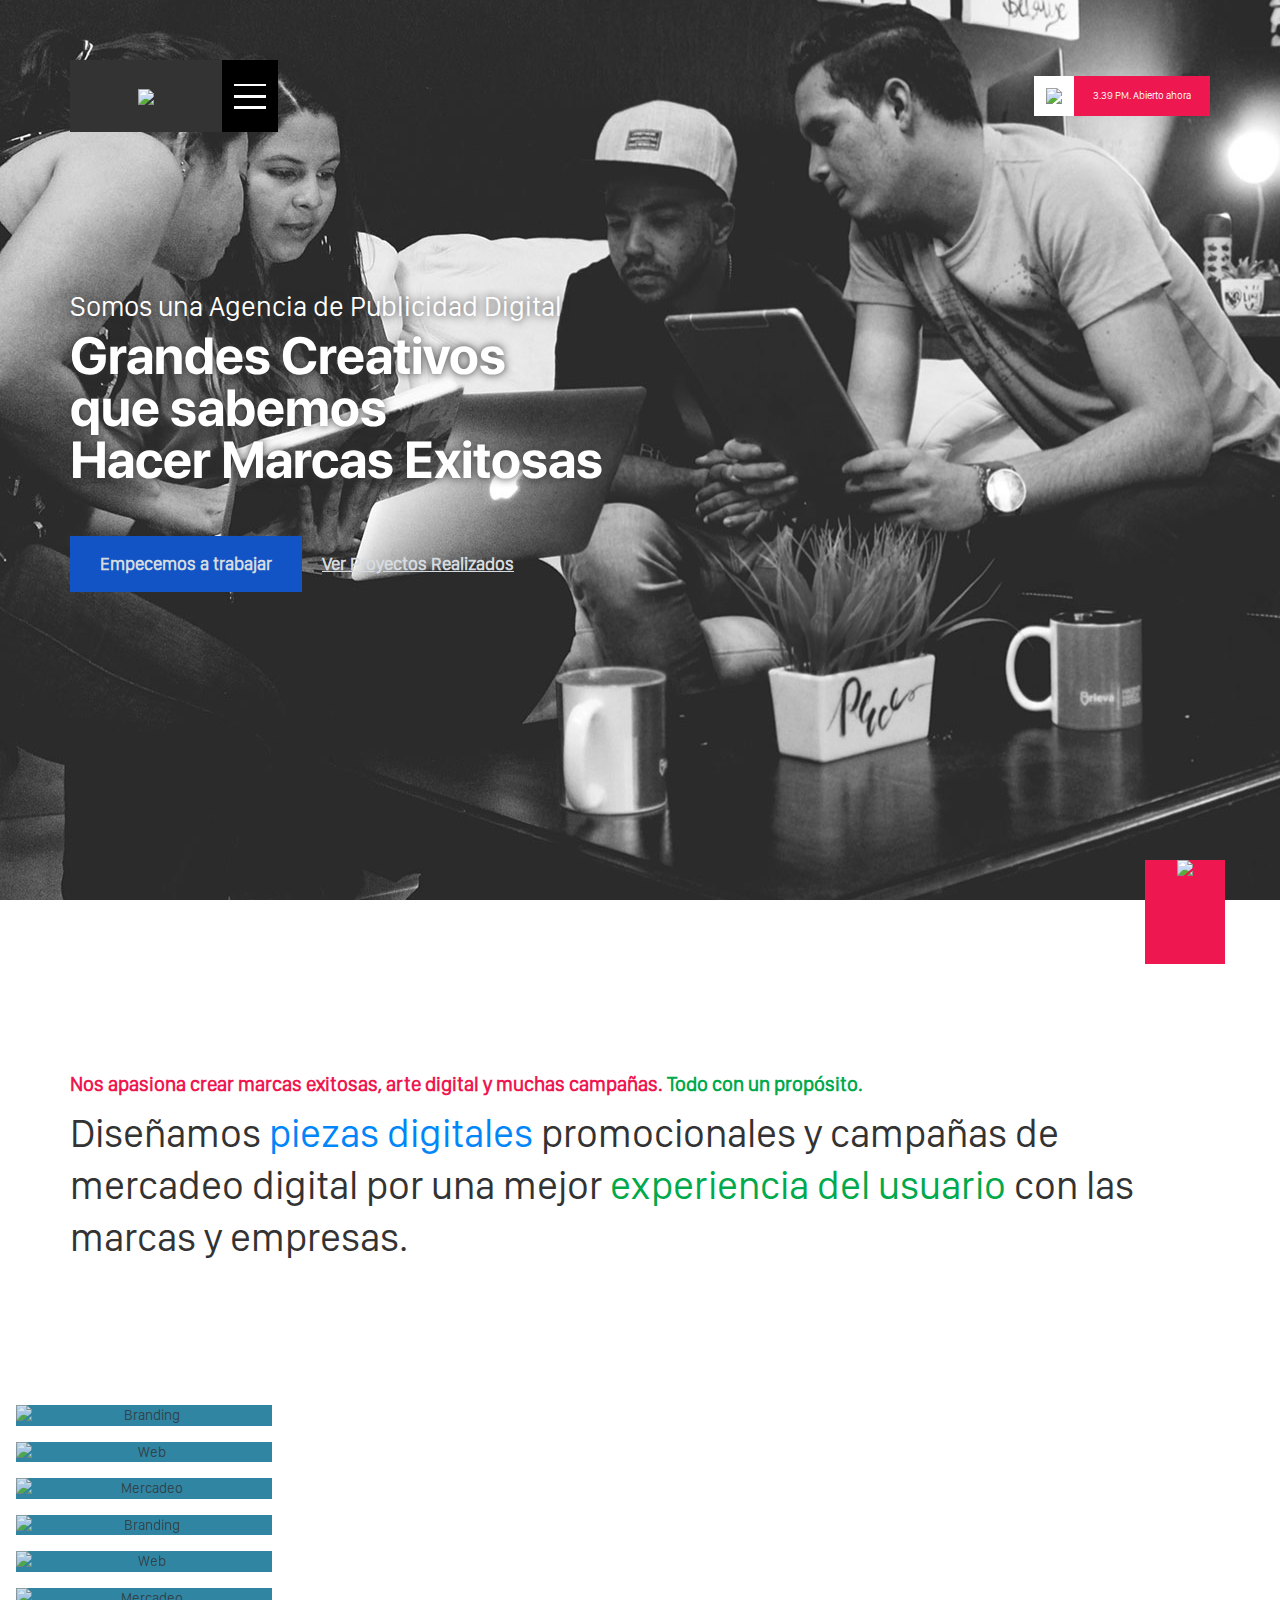
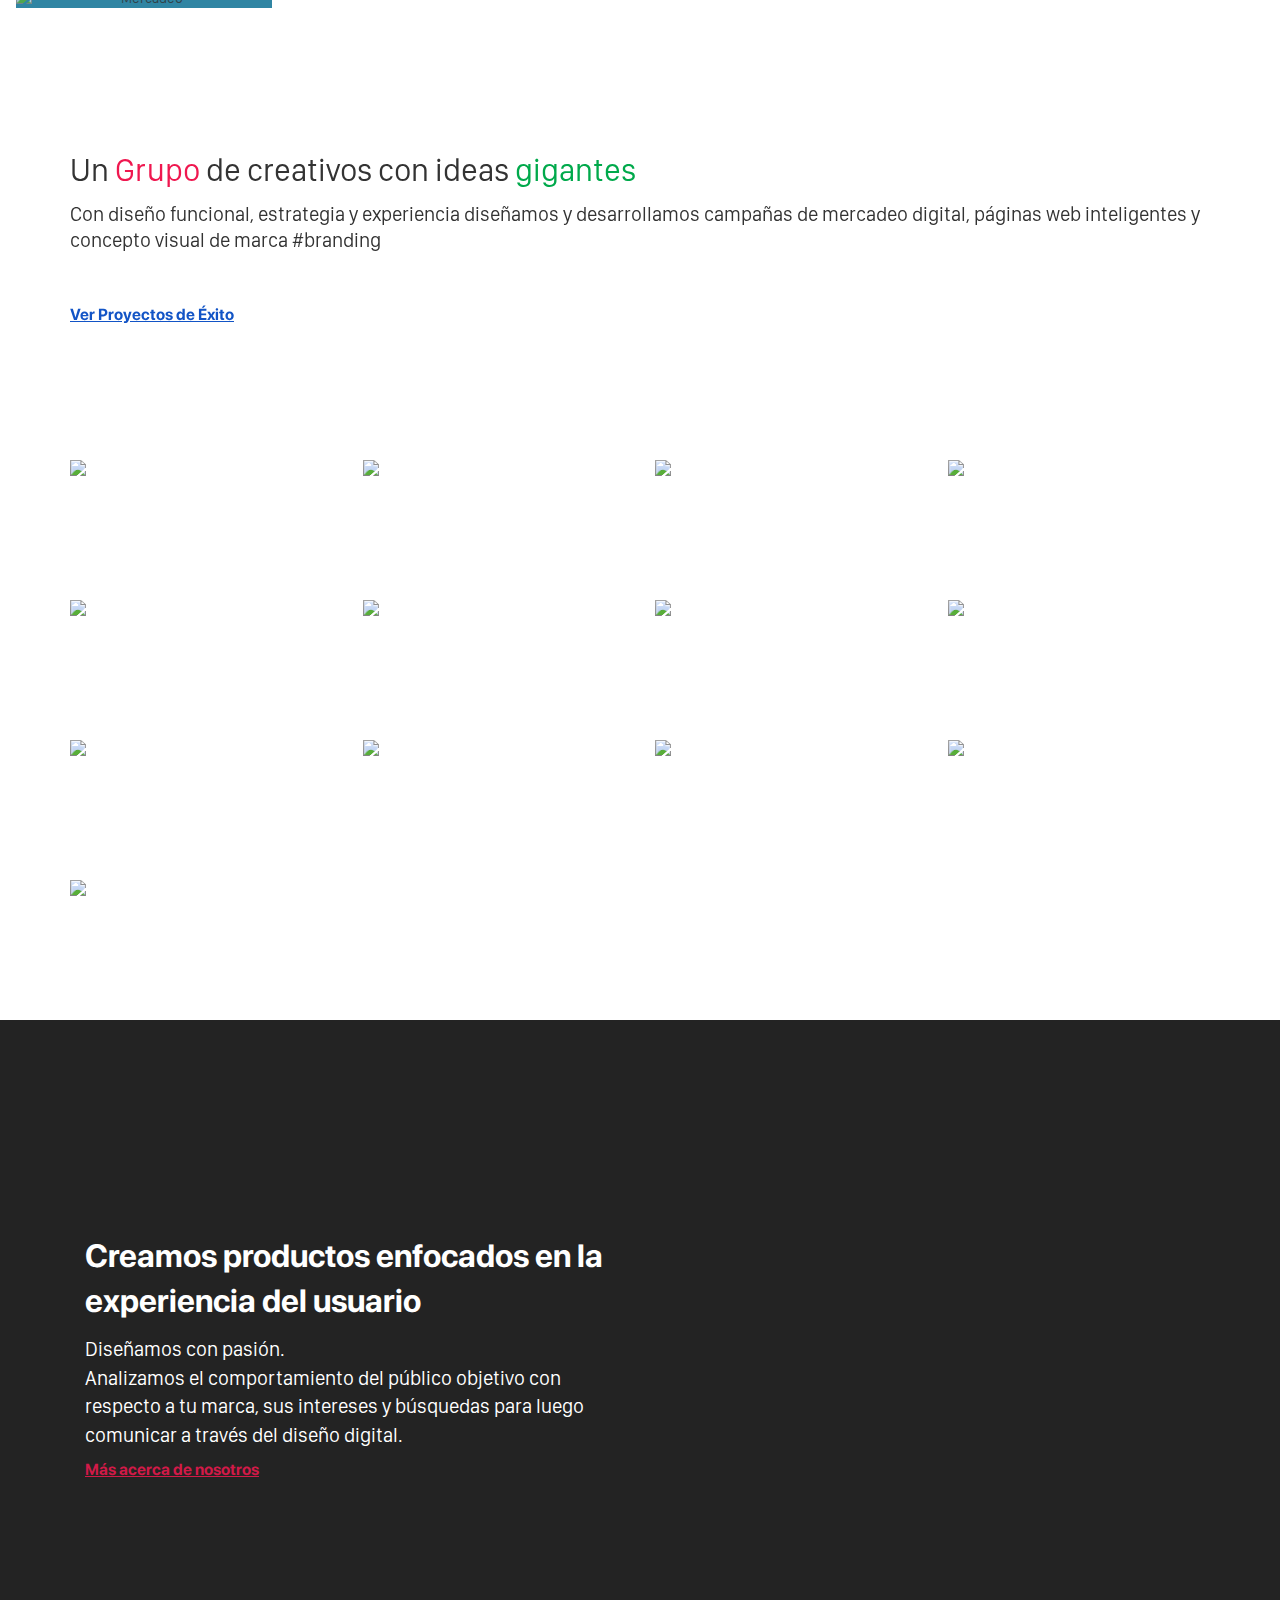
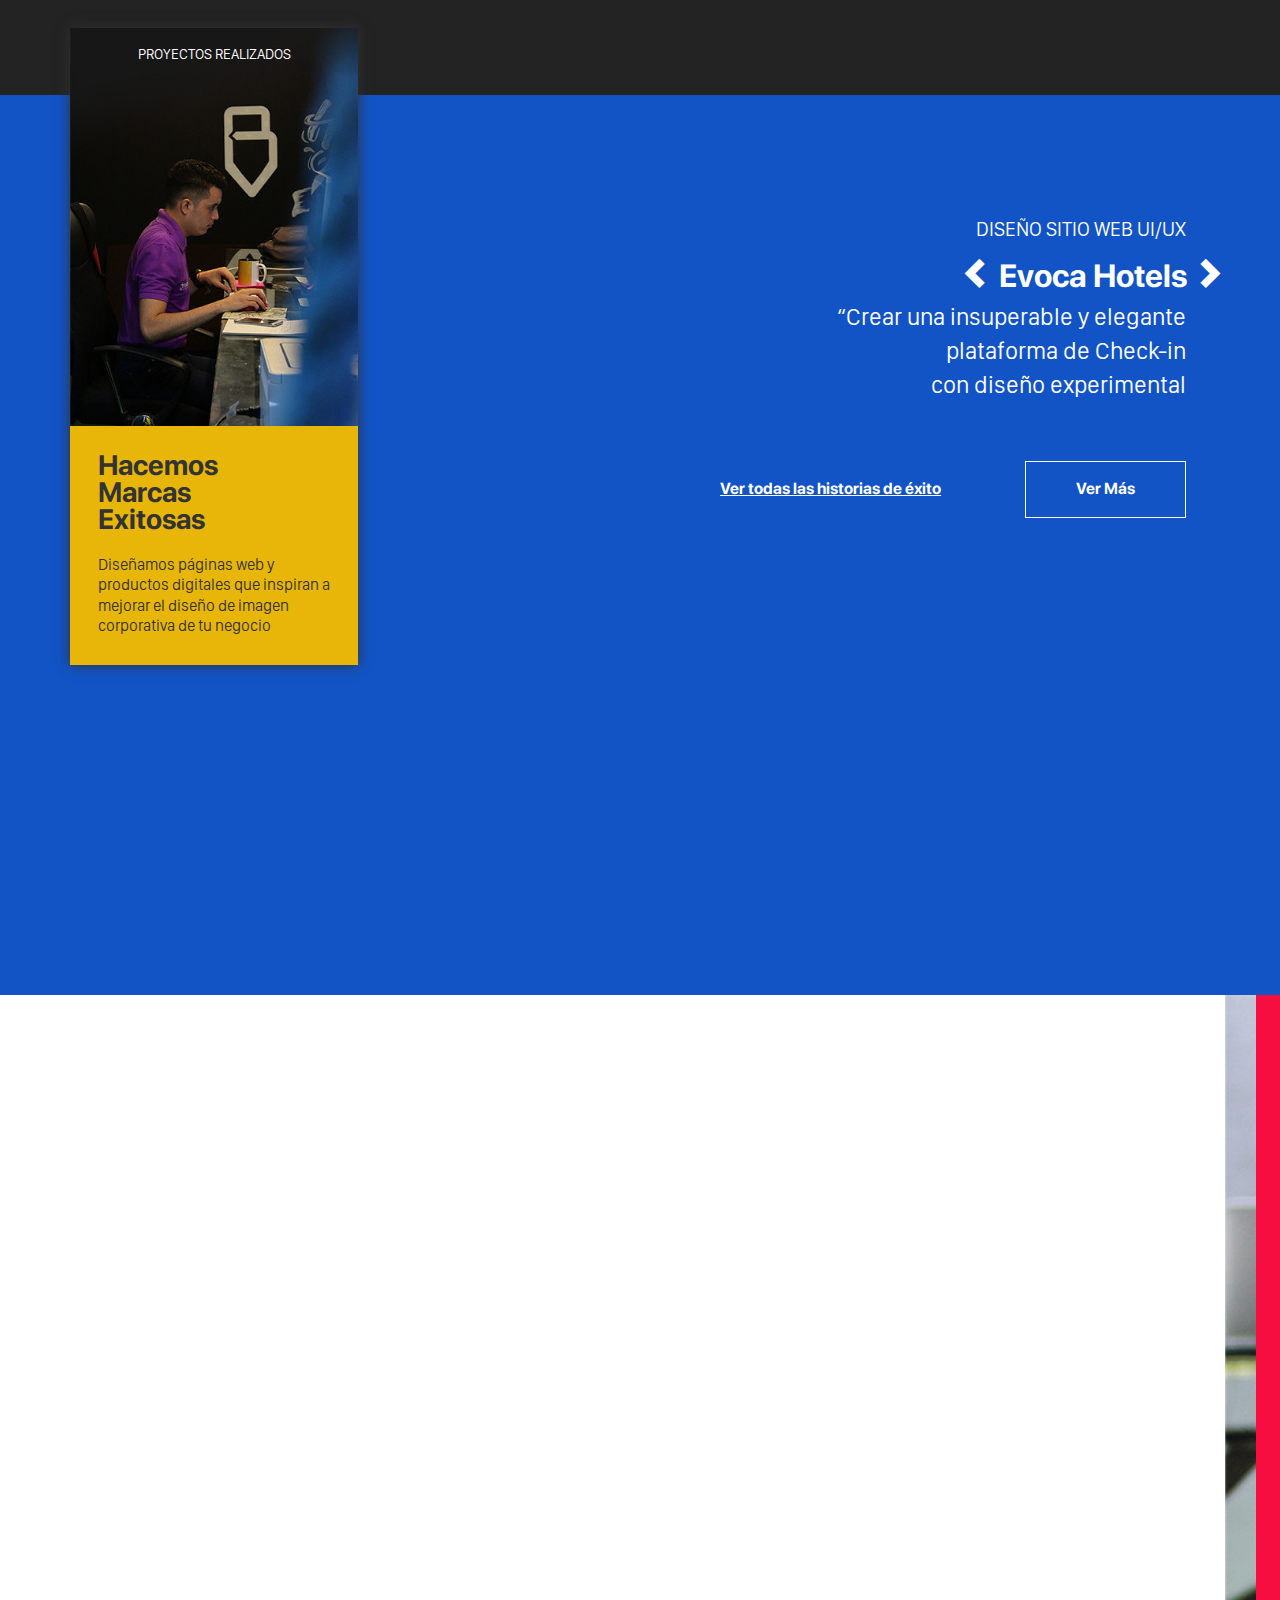
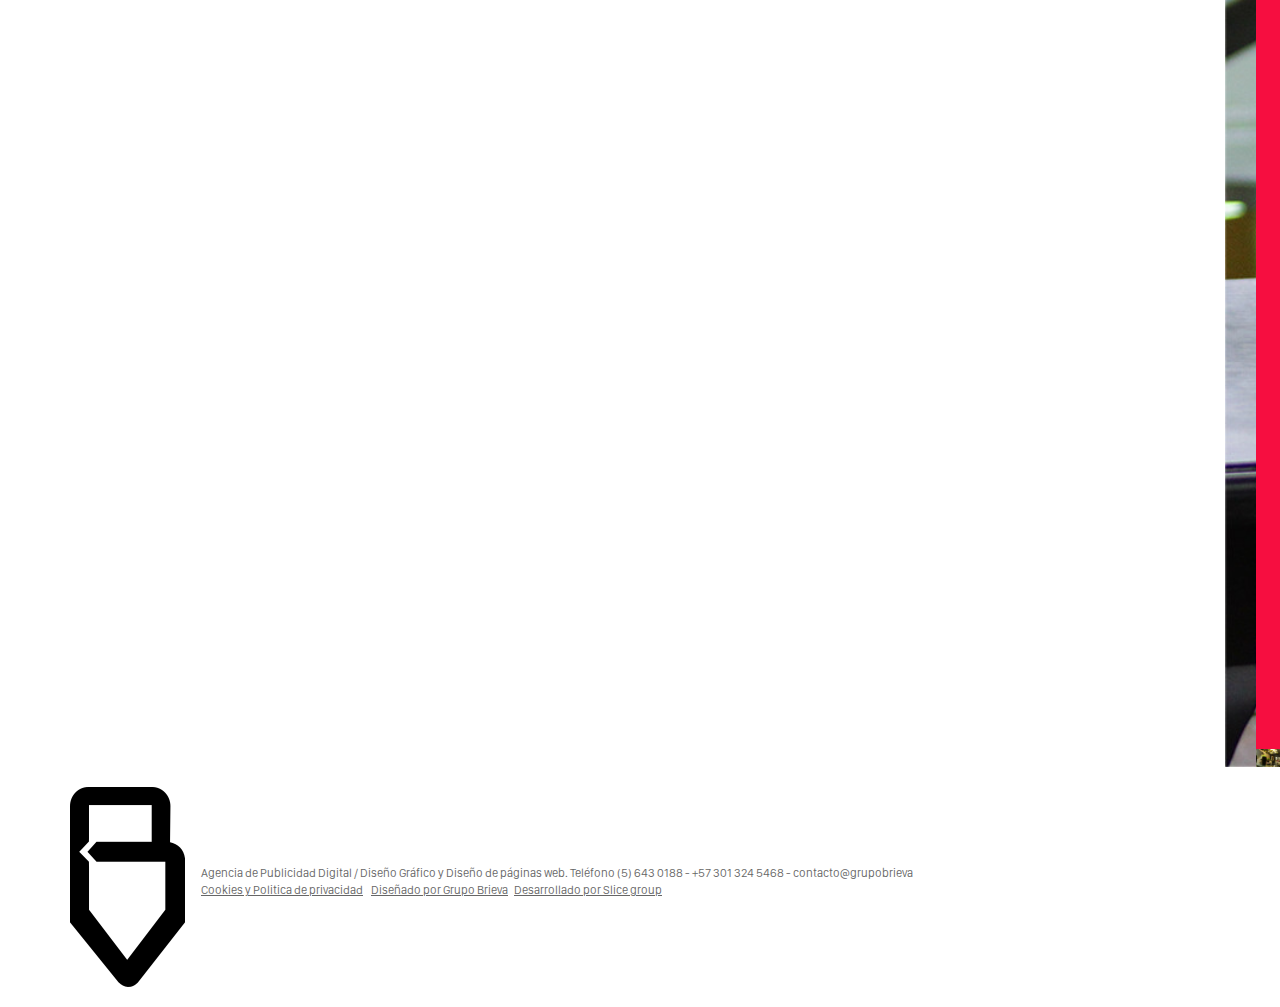
==== index.html @ 89c5848d "Merge pull request #4 from Caballero73/RD" ====
<!DOCTYPE html>
<html lang="es">
<head>
	<title>Grupo Brieva</title>
	<meta charset="utf-8">
	<meta http-equiv="X-UA-Compatible" content="IE=edge"/>
  <meta name="viewport" content="width=device-width, initial-scale=1, user-scalable=no"/>
	<meta name="description" content="Grandes Creativos que sabemos Hacer Marcas Exitosas">
	<meta name="author" content="slicegroup.xyz">
	<link rel="shortcut icon" href="assets/img/favicon.ico">
	<!-- CORE CSS -->
	<link rel="stylesheet" type="text/css" href="assets/css/bootstrap.css">
	<link rel="stylesheet" type="text/css" href="assets/css/font-awesome.css">
	<link rel="stylesheet" type="text/css" href="assets/css/slick.css">
	<link rel="stylesheet" type="text/css" href="assets/css/slick-theme.css">
	<link rel="stylesheet" type="text/css" href="assets/css/animate.css">
	<link rel="stylesheet" type="text/css" href="assets/css/style.css">
</head>
<body class="">
	
	<!-- /////// Botón para ir al principio -->
    <a class="ir-arriba-cont hidden-xs" href="#inicio">
      <!-- <i class="fa fa-chevron-circle-up fa-2x ir-arriba"></i> -->
      <span class="ir-arriba"><img src="assets/img/flecha2.png" alt="..."></span>
    </a>
    <!-- */Botón para ir al principio -->

	<!-- ********************
	*************************
	HEADER
	********************* -->
	<header id="header" class="header-home">
		<section class="container" style="position: relative;">
			<div id="cont-logotipo">
				<div id="logotipo">
					<!-- MARCA -->
					<div id="marca"><a href="index.html"><img src="assets/img/logo_peq.png"></a></div>
					<!-- BURGER BUTTON -->
					<div id="burger-button">
						<div id="bars" class="">
							<span class="top"></span>
			        <span class="middle"></span>
			        <span class="bottom"></span>
			      </div>								
					</div>									
				</div><!-- /.logotipo -->

				<div id="hora" class="hidden-xs">
					<div id="icono-hora"><img src="assets/img/icono_sol.png"></div>
					<div id="texto-hora"><span>3.39 PM. Abierto ahora</span></div>
				</div><!-- /.hora -->
			</div><!-- /.cont-logotipo -->

			<nav class="menu" id="menu"> <!-- menu -->
        <div class="container">
        	<p id="tu-dominio"><a class="link-menu" href="search.html" target="_top">Encuentra tu dominio</a></p>
        	<div class="row">
        		<!-- MENU DE NAVEGACION -->
        		<div id="menu-agencia" class="col-sm-6">
        			<h2>Nuestra Agencia</h2>
        			<a class="link-menu" href="success.html" target="_top">Proyectos con éxito</a><br> 
        			<a class="link-menu" href="webdesing.html" target="_top">Diseño de Páginas Web</a><br> 
        			<a class="link-menu" href="digital.html" target="_top">Mercadeo Digital</a><br> 
        			<a class="link-menu" href="services.html" target="_top">Servicios</a><br>
        			<a class="link-menu" href="blog.html" target="_top">Notas para la Comunidad</a><br>
        			<a class="link-menu" href="#contactos">Contactos</a><br>
        			
        			<div id="menu-redes">
        				<a class="link-menu" href="https://www.instagram.com/grupobrieva/" target="_top">INSTAGRAM</a> 
        				<a class="link-menu" href="https://www.facebook.com/grupobrieva" target="_top">FACEBOOK</a> 
        				<a class="link-menu" href="https://plus.google.com/+juancarlosbrievadesigners" target="_top">GOOGLE+</a>	          			
        			</div>
        		</div><!-- /.menu de navegación -->
        		<!-- DATOS -->
        		<div id="datos" class="col-sm-6">
        			<div id="datos1" class="mt-8">	          				
          			(57 5) 643 0188<br>
          			+57 301 324 5468<br>
          			<a href="mailto:contacto@grupobrieva.com">contacto@grupobrieva.com</a><br>
          			<address>Manga, Cl. 20 #25-82<br>Cartagena, Colombia</address>
          			<a id="ver-mapa" href="">Ver cómo llegar en el mapa</a>
        			</div>

        			<div id="datos2" class="mt-8">	          				
          			+57 301 795 7845<br>
          			<a href="mailto:antonio@grupobrieva.com">antonio@grupobrieva.com</a><br>
          			<address>Centro comercial Río Sur<br>Medellín, Colombia</address>
          			<a id="ver-mapa" href="">Ver cómo llegar en el mapa</a>
        			</div>

        		</div><!-- /.datos -->
        	</div>
        </div>
      </nav>

			<div class="visible-xs" style="height: 5rem"></div>
			<div id="cont-texto">
				<p>Somos una Agencia de Publicidad Digital</p>
				<p id="grande">Grandes Creativos<br> que sabemos<br> Hacer Marcas Exitosas</p>
				<div style="height: 40px"></div>
				<div class="botones">					
					<a href="briefing.html" target="_top" class="btn btn-azul btn-lg">Empecemos a trabajar</a>
					<a href="success.html" target="_top" class="btn btn-transparente btn-lg">Ver Proyectos Realizados</a>
				</div>				
			</div>
		</section><!-- /.container -->

		<video class="hidden-xs" autoplay="true" loop="true" poster="assets/img/video.jpg">
			<source src="assets/videos/video.webm" type="video/webm">
			<source src="assets/videos/video.mp4" type="video/mp4">
			Tu navegador no soporta video con HTML5
		</video>

	</header><!-- /.HEADER -->

	<section class="container" style="position: relative; height: 50px;">
		<a class="mover1">
			<div id="cont-flecha">
				<img id="flecha" class="center-block" src="assets/img/flecha.png">
			</div>
		</a>
	</section>

	<section id="cta1" class="cta container">
		<div class="cta-cont">
			<div class="cta-texto">
				<p class="negrita-2rem"><span class="color-rojo">Nos apasiona crear marcas exitosas, arte digital y muchas campañas.</span><span class="color-verde"> Todo con un propósito.</span></p>
				<p class="regular-5rem">Diseñamos <span class="color-azul">piezas digitales</span> promocionales y campañas de mercadeo digital por una mejor <span
					class="color-verde">experiencia del usuario</span> con las marcas y empresas.</p>
			</div>			
		</div>
	</section>

	<section id="servicios">
		<div id="izquierdo"></div>
		<div id="derecho"></div>
		<div id="carrusel">
			<!-- Slide1 -->
			<div class="img-slick">
				<div class="grid">
					<figure class="effect-duke">
						<img src="assets/img/servicio-branding.jpg" alt="Branding">
						<figcaption>
							<div>
									<p class="texto1">Servicio</p>
									<p class="texto2">Branding y<br>creación<br>de marca</p>
									<p class="texto3">Diseñamos piezas publicitarias<br>tradicionales y digitales</p>
							</div>							
						</figcaption>			
					</figure>
				</div>
			</div><!-- /.Slide1 -->

			<!-- Slide2 -->
			<div class="img-slick">
				<div class="grid">
					<figure class="effect-duke">
						<img src="assets/img/servicio-diseno-web.jpg" alt="Web">
						<figcaption>
							<div>
									<p class="texto1">Servicio</p>
									<p class="texto2">Diseño de<br>Páginas web<br>y aplicaciones web</p>
									<p class="texto3">Creamos una experiencia digital<br>entre tu empresa y cliente</p>
							</div>							
						</figcaption>			
					</figure>
				</div>
			</div><!-- /.Slide2 -->

			<!-- Slide3 -->
			<div class="img-slick">
				<div class="grid">
					<figure class="effect-duke">
						<img src="assets/img/servicio-mercadeo.jpg" alt="Mercadeo">
						<figcaption>
							<div>
									<p class="texto1">Servicio</p>
									<p class="texto2">Mercadeo<br>Digital</p>
									<p class="texto3">Hacemos visible tu empresa<br>en internet y redes sociales</p>
							</div>							
						</figcaption>			
					</figure>
				</div>
			</div><!-- /.Slide3 -->

			<!-- Slide4 -->
			<div class="img-slick">
				<div class="grid">
					<figure class="effect-duke">
						<img src="assets/img/servicio-branding.jpg" alt="Branding">
						<figcaption>
							<div>
									<p class="texto1">Servicio</p>
									<p class="texto2">Branding y<br>creación<br>de marca</p>
									<p class="texto3">Diseñamos piezas publicitarias<br>tradicionales y digitales</p>
							</div>							
						</figcaption>			
					</figure>
				</div>
			</div><!-- /.Slide4 -->

			<!-- Slide5 -->
			<div class="img-slick">
				<div class="grid">
					<figure class="effect-duke">
						<img src="assets/img/servicio-diseno-web.jpg" alt="Web">
						<figcaption>
							<div>
									<p class="texto1">Servicio</p>
									<p class="texto2">Diseño de<br>Páginas web<br>y aplicaciones web</p>
									<p class="texto3">Creamos una experiencia digital<br>entre tu empresa y cliente</p>
							</div>							
						</figcaption>			
					</figure>
				</div>
			</div><!-- /.Slide5 -->

			<!-- Slide6 -->
			<div class="img-slick">
				<div class="grid">
					<figure class="effect-duke">
						<img src="assets/img/servicio-mercadeo.jpg" alt="Mercadeo">
						<figcaption>
							<div>
									<p class="texto1">Servicio</p>
									<p class="texto2">Mercadeo<br>Digital</p>
									<p class="texto3">Hacemos visible tu empresa<br>en internet y redes sociales</p>
							</div>							
						</figcaption>			
					</figure>
				</div>
			</div><!-- /.Slide6 -->

		</div><!--/.carrusel -->
	</section><!-- /.servicios -->

	<section class="cta container">
		<div class="cta-cont">
			<div class="cta-texto">
				<p class="regular-4rem">Un <span class="color-rojo">Grupo</span> de creativos con ideas <span class="color-verde">gigantes</span></p>
				<p class="regular-2rem">Con diseño funcional, estrategia y experiencia diseñamos y desarrollamos campañas de mercadeo digital, páginas web inteligentes y concepto visual de marca #branding</p>
				<br><br>
				<a class="link-azul-rojo" href="success.html" target="_top">Ver Proyectos de Éxito</a>
			</div>			
		</div>
	</section>

	<section id="logo-clientes">
		<div class="container hidden-xs">
			<div class="row">
				<div class="col-md-3 col-sm-4 logo-cliente" ><img class="img-responsive center-block" src="assets/img/cocacola.png"></div>
				<div class="col-md-3 col-sm-4 logo-cliente" ><img class="img-responsive center-block" src="assets/img/bonsai.png"></div>
				<div class="col-md-3 col-sm-4 logo-cliente" ><img class="img-responsive center-block" src="assets/img/sangyoong.png"></div>
				<div class="col-md-3 col-sm-4 logo-cliente" ><img class="img-responsive center-block" src="assets/img/delipostres.png"></div>
				<div class="col-md-3 col-sm-4 logo-cliente" ><img class="img-responsive center-block" src="assets/img/nao.png"></div>
				<div class="col-md-3 col-sm-4 logo-cliente" ><img class="img-responsive center-block" src="assets/img/lazarp.png"></div>
				<div class="col-md-3 col-sm-4 logo-cliente" ><img class="img-responsive center-block" src="assets/img/hotlcaribe.png"></div>
				<div class="col-md-3 col-sm-4 logo-cliente" ><img class="img-responsive center-block" src="assets/img/arismendy.png"></div>
				<div class="col-md-3 col-sm-4 logo-cliente" ><img class="img-responsive center-block" src="assets/img/evoca.png"></div>
				<div class="col-md-3 col-sm-4 logo-cliente" ><img class="img-responsive center-block" src="assets/img/riosur.png"></div>
				<div class="col-md-3 col-sm-4 logo-cliente" ><img class="img-responsive center-block" src="assets/img/barugrande.png"></div>
				<div class="col-md-3 col-sm-4 logo-cliente" ><img class="img-responsive center-block" src="assets/img/mujeres.png"></div>
				<div class="col-md-3 col-sm-4 logo-cliente" ><img class="img-responsive center-block" src="assets/img/clinton.png"></div>				
			</div><!-- /.row -->
		</div>

		<!-- Carrusel de Clientes -->
			<div class="clientes-branding mt-8 mb-2 visible-xs">
				<div class=" logo-cliente" ><img class="img-responsive center-block" src="assets/img/cocacola.png"></div>
				<div class=" logo-cliente" ><img class="img-responsive center-block" src="assets/img/bonsai.png"></div>
				<div class=" logo-cliente" ><img class="img-responsive center-block" src="assets/img/sangyoong.png"></div>
				<div class=" logo-cliente" ><img class="img-responsive center-block" src="assets/img/delipostres.png"></div>
				<div class=" logo-cliente" ><img class="img-responsive center-block" src="assets/img/nao.png"></div>
				<div class=" logo-cliente" ><img class="img-responsive center-block" src="assets/img/lazarp.png"></div>
				<div class=" logo-cliente" ><img class="img-responsive center-block" src="assets/img/hotlcaribe.png"></div>
				<div class=" logo-cliente" ><img class="img-responsive center-block" src="assets/img/arismendy.png"></div>
				<div class=" logo-cliente" ><img class="img-responsive center-block" src="assets/img/evoca.png"></div>
				<div class=" logo-cliente" ><img class="img-responsive center-block" src="assets/img/riosur.png"></div>
				<div class=" logo-cliente" ><img class="img-responsive center-block" src="assets/img/barugrande.png"></div>
				<div class=" logo-cliente" ><img class="img-responsive center-block" src="assets/img/mujeres.png"></div>
				<div class=" logo-cliente" ><img class="img-responsive center-block" src="assets/img/clinton.png"></div>
			</div><!-- /.Carrusel de Clientes -->	
	</section><!-- /.logo-clientes -->

	<section id="cta3">		
		<div class="container" style="position: relative;">
			<div class="cta3-contenedor">
				<div class="col-md-6 col-sm-7 col-xs-12">
					<p class="cta3-titulo">Creamos productos enfocados en la experiencia del usuario</p>
					<p class="cta3-texto">
						Diseñamos con pasión.<br>
						Analizamos el comportamiento del público objetivo con respecto a tu marca, sus intereses y búsquedas para luego comunicar a través del diseño digital.
					</p>
					<p></p>
					<a href="aboutus.html" target="_top">Más acerca de nosotros</a>
				</div>
			</div><!-- /.cta3-contenedor -->
			<div class="tarjeta hidden-xs">
				<div class="tarjeta-img">
					<p>PROYECTOS REALIZADOS</p>
					<img class="img-responsive" src="assets/img/img-exito.jpg" alt="Imagen diseñador">
					<div class="tarjeta-img-texto">
						<span class="tarjeta-img-texto-titulo">Hacemos<br>Marcas<br>Exitosas</span>
						<br><br>
						<span class="tarjeta-img-texto-contenido">Diseñamos páginas web y productos digitales que inspiran a mejorar el diseño de imagen corporativa de tu negocio</span>						
					</div>					
				</div>										
			</div><!-- /.tarjeta -->
		</div><!-- /.container -->
	</section><!-- /.cta3 -->
		
	<section id="exito">
		
		<div id="exito-carrusel">
			<div id="exito-carrusel-slide1">
				<div class="container">					
					<div class="row">
						<div class="col-sm-6 hidden-xs"></div>					
						<div class="col-sm-6 exito-carrusel-cont-texto">
							<p class="exito-carrusel-titulo1">DISEÑO SITIO WEB UI/UX</p>
							<div class="exito-carrusel-titulo2"><span class="previo"><i class="glyphicon glyphicon-chevron-left"></i></span><span>Evoca Hotels</span><span class="siguiente"><i class="glyphicon glyphicon-chevron-right"></i></span></div>
							<p class="exito-carrusel-texto">“Crear una insuperable y elegante<br>plataforma de Check-in<br>con diseño experimental</p>
							<br><br>
							<a class="btn exito-carrusel-link" href="success.html" target="_top">Ver todas las historias de éxito</a>
							<a class="btn exito-carrusel-boton" href="success_ej.html" target="_top">Ver Más</a>
						</div>					
					</div><!-- /.row -->
				</div><!-- /.container -->
			</div><!-- /.exito-carrusel-slide1 -->

			<div id="exito-carrusel-slide2">
				<div class="container">
					<div class="row">
						<div class="col-sm-6"></div>					
						<div class="col-sm-6 exito-carrusel-cont-texto">
							<p class="exito-carrusel-titulo1">Lorem ipsum dolor sit amet!</p>
							<div class="exito-carrusel-titulo2"><span class="previo"><i class="glyphicon glyphicon-chevron-left"></i></span><span>Delipostres</span><span class="siguiente"><i class="glyphicon glyphicon-chevron-right"></i></span></div>
							<p class="exito-carrusel-texto">“Consectetur adipisicing elit<br>deleniti unde doloremque<br>tempora maxime</p>
							<br><br>
							<a class="btn exito-carrusel-link" href="success.html">Ver todas las historias de éxito</a>
							<a class="btn exito-carrusel-boton" href="success_ej.html">Ver Más</a>
						</div>					
					</div><!-- /.row -->
				</div><!-- /.container -->
			</div>
			
		</div><!-- /.exito-carrusel -->		
	</section><!-- /.exito -->

	<section id="contactos">
		<div class="contactos-img1 hidden-xs">
			
		</div>
		<div class="contactos-img2">
			<div class="contactos-im2-tarjeta">
				<span class="contactos-img2-label">TELÉFONOS / PERFILES Y REDES</span>
				<h3>Tarjeta de contacto</h3>
				<div class="contactos-img2-carrusel">
					
					<div id="slide1">
						<p class="contactos-img2-label">DIRECCIÓN</p>
						<address class="contactos-img2-direccion">Manga, Cl. 20 #25-82<br>Cartagena, Colombia</address>
						<a href="#" class="contactos-img2-mapa">Ver ubicación en mapa</a>
						<br><br>
						<p class="contactos-img2-label">TELÉFONOS</p>
						<span class="contactos-img2-telefono">(57 5) 643 0188<br>+57 301 324 5468<br></span>
					</div><!-- /.slide1 -->

					<div id="slide2">
						<p class="contactos-img2-label">DIRECCIÓN</p>
						<address class="contactos-img2-direccion">Centro comercial Río Sur<br>Medellín, Colombia</address>
						<a href="#" class="contactos-img2-mapa">Ver ubicación en mapa</a>
						<br><br>
						<p class="contactos-img2-label">TELÉFONO</p>
						<span class="contactos-img2-telefono">+57 301 795 7845<br><br></span>
					</div><!-- /.slide2 -->

				</div><!-- /.contactos-img2-carrusel -->
				
				<div class="contactos-menu-redes">
					<span class="contactos-img2-label">SOCIAL</span><br>
  				<a href="https://www.instagram.com/grupobrieva/" target="_top">INSTAGRAM</a> 
        	<a href="https://www.facebook.com/grupobrieva" target="_top">FACEBOOK</a> 
        	<a href="https://plus.google.com/+juancarlosbrievadesigners" target="_top">GOOGLE+</a>         			
  				<a href="https://www.youtube.com/channel/UC_oGhL9WuCYSEAVVOweHV7Q" target="_top">YOUTUBE</a>
  			</div><!-- /.contactos-menu-redes -->

			</div><!-- /.contactos-im2-tarjeta -->
			<img class="img-responsive" src="assets/img/bg-contactos2.jpg" alt="...">
		</div>
	</section><!-- /.contactos -->

	<!-- ************************
	FOOTER
	************************ -->
	<footer>
		<div class="container">
			<div class="footer-cont">
				<img src="assets/img/icono.png" alt="...">
				<p>
						Agencia de Publicidad Digital / Diseño Gráfico y Diseño de páginas web. Teléfono (5) 643 0188 - +57 301 324 5468 - contacto@grupobrieva<br>
						<a href="legal.html">Cookies y Politica de privacidad</a>&nbsp;&nbsp;&nbsp;&nbsp;<a href="http://www.grupobrieva.com/">Diseñado por Grupo Brieva</a>&nbsp;&nbsp;&nbsp;<a href="http://slicegroup.xyz/">Desarrollado por Slice group </a>
				</p>
				</p>
			</div><!-- /.footer-cont -->			
		</div><!-- /.container -->	
	</footer><!-- FOOTER -->
	<!-- *******************
		Core JS 
	*********************-->
	<script type="text/javascript" src="assets/js/jquery-3.2.1.min.js"></script>
	<script type="text/javascript" src="assets/js/bootstrap.js"></script>
	<script type="text/javascript" src="assets/js/slick.js"></script>
	<script type="text/javascript" src="assets/js/slick-custom.js"></script>
	<script type="text/javascript" src="assets/js/brieva.js"></script>
	<script type="text/javascript" src="assets/js/wow.js"></script>
	<!-- <script type="text/javascript" src="assets/js/npm.js"></script> -->
</body>
</html>
---- assets/css/style.css ----
/* Hoja de Estilos
** Creada para Página de Grupo Brieva
** Por Enrique valerio
** Noviembre de 2017

- GENERALES
- ABOUT US
- BLOG / COMUNIDAD
- BRANDING
- BRIEFING / CONTACTOS
- CTA
- CASOS DE EXITO
- CASOS DE EXITO - EJEMPLO
- CONTACTOS
- FOOTER
- HEADER
- MERCADEO
- SEARCH / BUSCADOR DOMINIOS
- SERVICIO / SERVICES
- SLICK
- MEDIA QUERY
======================================================*/
/** {
  border: 1px solid red;
}*/
@font-face {
  font-family: 'sfreg';
  src: url('../fonts/sfreg.eot');
  src: local('☺'), 
  url('../fonts/sfreg.woff') format('woff'), 
  url('../fonts/sfreg.ttf') format('truetype'), 
  url('../fonts/sfreg.svg') format('svg');
  font-weight: normal;
  font-style: normal;
}

@font-face {
  font-family: 'sfpro';
  src: url('../fonts/sfpro.eot');
  src: local('☺'), 
  url('../fonts/sfpro.woff') format('woff'), 
  url('../fonts/sfpro.ttf') format('truetype'), 
  url('../fonts/sfpro.svg') format('svg');
  font-weight: normal;
  font-style: normal;
}

/*==================================================
GENERALES
==================================================*/
html {
  font-size: 10px;
}

body {
  font-family: 'sfreg',sans-serif;
  font-size: 1.8rem;
}
a {
  cursor: pointer !important;
}
p {
  font-size: 1.8rem;
}
a.link-rojo-azul {
  color: #EF174F;
  font-family: sfpro,sans-serif;
  font-size: 2rem;
  text-decoration: underline;
  -webkit-transition: all .5s ease;
  -o-transition: all .5s ease;
  transition: all .5s ease;
}
a.link-rojo-azul:hover {
  color: #0086F8;
  font-family: sfpro,sans-serif;
  font-size: 2rem;
  text-decoration: none;
  -webkit-transition: all .5s ease;
  -o-transition: all .5s ease;
  transition: all .5s ease;
}
a.link-azul-rojo {
  color: #0086F8;
  font-family: sfpro,sans-serif;
  font-size: 2rem;
  text-decoration: underline;
  -webkit-transition: all .5s ease;
  -o-transition: all .5s ease;
  transition: all .5s ease;
}
a.link-azul-rojo:hover {
  color: #EF174F;
  font-family: sfpro,sans-serif;
  font-size: 2rem;
  text-decoration: none;
  -webkit-transition: all .5s ease;
  -o-transition: all .5s ease;
  transition: all .5s ease;
}
a.link-azul-gris {
  color: #999999;
  font-family: sfpro,sans-serif;
  font-size: 2rem;
  text-decoration: underline;
  -webkit-transition: all .5s ease;
  -o-transition: all .5s ease;
  transition: all .5s ease;
}
a.link-azul-gris:hover {
  color: #0086F8;
  font-family: sfpro,sans-serif;
  font-size: 2rem;
  text-decoration: none;
  -webkit-transition: all .5s ease;
  -o-transition: all .5s ease;
  transition: all .5s ease;
}
a.link-blanco-verde {
  color: #FFFFFF;
  font-family: sfpro,sans-serif;
  font-size: 2rem;
  text-decoration: underline;
  -webkit-transition: all .5s ease;
  -o-transition: all .5s ease;
  transition: all .5s ease;
}
a.link-blanco-verde:hover {
  color: #01A946;
  font-family: sfpro,sans-serif;
  font-size: 2rem;
  text-decoration: none;
  -webkit-transition: all .5s ease;
  -o-transition: all .5s ease;
  transition: all .5s ease;
}
.botones {
  display: -webkit-box;
  display: -ms-flexbox;
  display: flex;
  flex-wrap: wrap;
}
.btn {
  border-radius: 0;
  display: -webkit-box;
  display: -ms-flexbox;
  display: flex;
  -webkit-box-align: center;
      -ms-flex-align: center;
          align-items: center;
  -webkit-box-pack: center;
      -ms-flex-pack: center;
          justify-content: center;

}
.btn-azul {
  background-color: #1254c6;
  color: #d6dbdf;
  font-weight: bold;
  -webkit-transition-duration: .4s;
       -o-transition-duration: .4s;
          transition-duration: .4s;
}
.btn-azul:hover {
  background-color: #0b357e;
  color: white;
  -webkit-transition-duration: .4s;
       -o-transition-duration: .4s;
          transition-duration: .4s;
}
.btn-naranja {
  background-color: #ff6406;
  color: #d6dbdf;
  font-weight: bold;
  -webkit-transition-duration: .4s;
       -o-transition-duration: .4s;
          transition-duration: .4s;
}
.btn-naranja:hover {
  background-color: #a44004;
  color: white;
  -webkit-transition-duration: .4s;
       -o-transition-duration: .4s;
          transition-duration: .4s;
}
.btn-verde {
  background-color: #0ec026;
  color: #d6dbdf;
  font-weight: bold;
  -webkit-transition-duration: .4s;
       -o-transition-duration: .4s;
          transition-duration: .4s;
}
.btn-verde:hover {
  background-color: #028013;
  color: white;
  -webkit-transition-duration: .4s;
       -o-transition-duration: .4s;
          transition-duration: .4s;
}
.btn-violeta {
  background-color: #a612d3;
  color: #d6dbdf;
  font-weight: bold;
  -webkit-transition-duration: .4s;
       -o-transition-duration: .4s;
          transition-duration: .4s;
}
.btn-violeta:hover {
  background-color: #6c0c89;
  color: white;
  -webkit-transition-duration: .4s;
       -o-transition-duration: .4s;
          transition-duration: .4s;
}
.btn-transparente {
  background-color: #000000;
  background-color: rgba(0, 0, 0, 0);
  color: #d6dbdf;
  text-decoration: underline; 
  font-weight: bold;
  -webkit-transition-duration: .4s;
       -o-transition-duration: .4s;
          transition-duration: .4s;
}
.btn-transparente:hover {
  background-color: #000000;
  background-color: rgba(0, 0, 0, .5);
  color: white;
  -webkit-transition-duration: .4s;
       -o-transition-duration: .4s;
          transition-duration: .4s;
}

.btn-lg {
  height: 7rem;
  width: 29rem;
}
.boxshadow1 {
  -webkit-box-shadow: 0rem 0.5rem 1.5rem #111111;
          box-shadow: 0rem 0.5rem 1.5rem #111111;
}
.color-amarillo {
  color: #d8a205 !important;
}
.color-azul {
  color: #0086f8 !important;
}
.color-blanco {
  color: #ffffff !important;
}
.color-333 {
  color: #333333 !important;
}
.color-999 {
  color: #999999 !important;
}
.color-plomo {
  color: #79919e !important;
}
.color-rojo {
  color: #ef174f !important;
}
.color-verde {
  color: #00a94b !important;
}
.color-violeta {
  color: #881ed2 !important;
}
.degradado {
  height: 10rem;
  /* Permalink - use to edit and share this gradient: http://colorzilla.com/gradient-editor/#ffffff+0,242424+100&0+0,1+100 */ /* FF3.6-15 */
  background: -webkit-linear-gradient(top, #ffffff 0%,#242424 100%);
  background: -webkit-linear-gradient(top, rgba(255, 255, 255, 0) 0%,rgba(36, 36, 36, 1) 100%); /* Chrome10-25,Safari5.1-6 */
  background: -webkit-gradient(linear, left top, left bottom, from(#ffffff),to(#242424));
  background: -o-linear-gradient(top, #ffffff 0%,#242424 100%);
  background: linear-gradient(to bottom, #ffffff 0%,#242424 100%);
  background: -webkit-gradient(linear, left top, left bottom, from(rgba(255, 255, 255, 0)),to(rgba(36, 36, 36, 1)));
  background: -o-linear-gradient(top, rgba(255, 255, 255, 0) 0%,rgba(36, 36, 36, 1) 100%);
  background: linear-gradient(to bottom, rgba(255, 255, 255, 0) 0%,rgba(36, 36, 36, 1) 100%); /* W3C, IE10+, FF16+, Chrome26+, Opera12+, Safari7+ */
  filter: progid:DXImageTransform.Microsoft.gradient( startColorstr='rgb(0, 255, 255)', endColorstr='#242424',GradientType=0 ); /* IE6-9 */
}
.ir-arriba {
  display:none;
  background: #1854EE;
  padding: 2.5rem;
  position: fixed;
  bottom:1rem;
  right:1.2rem;
  opacity: 0.75;
  text-decoration: none;
  -webkit-transition:opacity 0.5s ease;
  -o-transition:opacity 0.5s ease;
  transition:opacity 0.5s ease;
  z-index: 9;

}
.ir-arriba:hover,.ir-arriba:active,
.ir-arriba:focus,.ir-arriba:visited {
  text-decoration: none;
  opacity: 1;
  -webkit-transition:opacity 0.5s ease;
  -o-transition:opacity 0.5s ease;
  transition:opacity 0.5s ease;
}

.fijo {
  overflow-y: hidden;
}
#fotos1 {  
}
#fotos1 .container{
  position: relative;
  display: -webkit-box;
  display: -ms-flexbox;
  display: flex;
  -webkit-box-align: start;
      -ms-flex-align: start;
          align-items: flex-start;
}
#fotos1 img.img1 {
  margin-top: -29.6rem;
  z-index: 2;
}
#fotos1 img.img2 {
  margin-top: -7rem;
  z-index: 3;
}
#fotos2 {
  background-color: #242424;
}
#fotos2 div.cont-fotos {
  display: -webkit-box;
  display: -ms-flexbox;
  display: flex;
  -ms-flex-wrap: nowrap;
      flex-wrap: nowrap;
  -webkit-box-align: start;
      -ms-flex-align: start;
          align-items: flex-start;
  width: 100%;
}
#fotos2 div.img1 {
  width: 60%;
  -webkit-transform: translateY(25rem);
      -ms-transform: translateY(25rem);
          transform: translateY(25rem);
}
#fotos2 div.img1 img{
  -webkit-box-shadow: 0rem 0.7rem 1.8rem #111111;
          box-shadow: 0rem 0.7rem 1.8rem #111111;
}
#fotos2 div.img1 a{
  color: #EF174F;
  font-size: 1.7rem;
  font-family: sfpro,sans-serif;
  text-decoration: underline;
  -webkit-transition:all 0.5s ease;
  -o-transition:all 0.5s ease;
  transition:all 0.5s ease;
}
#fotos2 div.img1 a:hover{
  color: #0086F8;
  text-decoration: none;
  -webkit-transition:all 0.5s ease;
  -o-transition:all 0.5s ease;
  transition:all 0.5s ease;
}
#fotos2 img.img2 {
  width: 40%;
  -webkit-transform: translateY(38rem);
      -ms-transform: translateY(38rem);
          transform: translateY(38rem);
}
.logo-cliente {
  height: 17.5rem;
}
.mb-1 {
  margin-bottom: 1rem;
}
.mt-1 {
  margin-top: 1rem;
}
.mb-2 {
  margin-bottom: 2rem;
}
.mt-2 {
  margin-top: 2rem;
}
.mb-3 {
  margin-bottom: 3rem;
}
.mt-3 {
  margin-top: 3rem;
}
.mb-6 {
  margin-bottom: 6rem;
}
.mt-6 {
  margin-top: 6rem;
}
.mb-7 {
  margin-bottom: 7rem;
}
.mt-7 {
  margin-top: 7rem;
}
.mt-8 {
  margin-top: 8%;
}
.mb-14 {
  margin-bottom: 14rem;
}
.mt-10 {
  margin-top: 10rem;
}
.mb-10 {
  margin-bottom: 10rem;
}
.mt-12 {
  margin-top: 12rem;
}
.mb-12 {
  margin-bottom: 12rem;
}
.mt-14 {
  margin-top: 14rem;
}
.mb-17 {
  margin-bottom: 17rem;
}
.mt-17 {
  margin-top: 17rem;
}
.mb-20 {
  margin-bottom: 20rem;
}
.mt-20 {
  margin-top: 20rem;
}
.pt-1 {
  padding-top: 1rem;
}
.pt-1 {
  padding-top: 1rem;
}
.pt-2_5 {
  padding-top: 2.5rem;
}
.pt-5 {
  padding-top: 5rem;
}
.pb-6 {
  padding-bottom: 6rem
}
.pt-6 {
  padding-top: 6rem
}
.pb-8 {
  padding-bottom: 8rem
}
.pt-8 {
  padding-top: 8rem
}
.pb-10 {
  padding-bottom: 10rem;
}
.pt-10 {
  padding-top: 10rem;
}
.sfreg {
  font-family: sfreg,sans-serif;
}
.sfpro {
  font-family: sfpro,sans-serif;
}
.texto-1_7 {
  font-size: 1.7rem;
  line-height: 1.2;
}
.texto-2_5 {
  font-size: 2.5rem;
  line-height: 1.2;
}
.texto-3 {
  font-size: 3rem;
  line-height: 1.2;
}
.texto-3_5 {
  font-size: 3.5rem;
  line-height: 1.2;
}
.texto-4 {
  font-size: 4rem;
  line-height: 1.2;
}
.texto-4_5 {
  font-size: 4.5rem;
  line-height: 1.2;
}
.texto-5 {
  font-size: 5rem;
  line-height: 1.2;
}
.texto-6_5 {
  font-size: 6.5rem;
  line-height: 1.2;
}
.w70 {
  width: 70% !important;
}

/*=========== GENERALES =============*/


/*==================================================
ABOUT US
==================================================*/
#aboutus-cta {
  width: 100%;
  height: 100vh;
  position: relative;

  background-image: url('../img/bg-about2.jpg');
  background-position: center bottom;
  background-size: cover;
  background-attachment: fixed;
}
#aboutus-foto {
  position: relative;
  width: 100%;
  top: -5.5rem;
}
#aboutus-fotos-cont {
  display: -webkit-box;
  display: -ms-flexbox;
  display: flex;
  -webkit-box-align: start;
      -ms-flex-align: start;
          align-items: flex-start;
  -ms-flex-wrap: nowrap;
      flex-wrap: nowrap;
  /* Permalink - use to edit and share this gradient: http://colorzilla.com/gradient-editor/#ffffff+0,ffffff+50,0f0f0f+51,0f0f0f+100&0+0,0+50,0+50,1+51,1+100 */ /* FF3.6-15 */
  background: -webkit-linear-gradient(top, #ffffff 0%,#ffffff 50%,#0f0f0f 51%,#0f0f0f 100%);
  background: -webkit-linear-gradient(top, rgba(255, 255, 255, 0) 0%,rgba(255, 255, 255, 0) 50%,rgba(15, 15, 15, 1) 51%,rgba(15, 15, 15, 1) 100%); /* Chrome10-25,Safari5.1-6 */
  background: -webkit-gradient(linear, left top, left bottom, from(#ffffff),color-stop(50%, #ffffff),color-stop(51%, #0f0f0f),to(#0f0f0f));
  background: -o-linear-gradient(top, #ffffff 0%,#ffffff 50%,#0f0f0f 51%,#0f0f0f 100%);
  background: linear-gradient(to bottom, #ffffff 0%,#ffffff 50%,#0f0f0f 51%,#0f0f0f 100%);
  background: -webkit-gradient(linear, left top, left bottom, from(rgba(255, 255, 255, 0)),color-stop(50%, rgba(255, 255, 255, 0)),color-stop(51%, rgba(15, 15, 15, 1)),to(rgba(15, 15, 15, 1)));
  background: -o-linear-gradient(top, rgba(255, 255, 255, 0) 0%,rgba(255, 255, 255, 0) 50%,rgba(15, 15, 15, 1) 51%,rgba(15, 15, 15, 1) 100%);
  background: linear-gradient(to bottom, rgba(255, 255, 255, 0) 0%,rgba(255, 255, 255, 0) 50%,rgba(15, 15, 15, 1) 51%,rgba(15, 15, 15, 1) 100%); /* W3C, IE10+, FF16+, Chrome26+, Opera12+, Safari7+ */
  filter: progid:DXImageTransform.Microsoft.gradient( startColorstr='rgb(0, 255, 255)', endColorstr='#0f0f0f',GradientType=0 ); /* IE6-9 */
}
#aboutus-rrss {
  background-color: #de114b;
}
#aboutus-rrss .fa {
  font-size: 4.2rem;
  margin: 0 10px;
  margin: 0 1rem;
  color: white;
  -webkit-transition: 0.5s ease;
  -o-transition: 0.5s ease;
  transition: 0.5s ease;
  padding: 7px 9px;
  padding: 0.7rem 0.9rem;
}
#aboutus-rrss .fa:hover {
  font-size: 4.2rem;
  -webkit-transition: 0.5s ease;
  -o-transition: 0.5s ease;
  transition: 0.5s ease;
  background-color: white;
  border-radius: 50%;
}
#aboutus-rrss .fa-instagram:hover  {
  color: #fb3958;
}
#aboutus-rrss .fa-facebook  {
  padding: 0.7rem 1.5rem;
}
#aboutus-rrss .fa-facebook:hover  {
  color: #3A589E;
  padding: 0.7rem 1.5rem;
}
#aboutus-rrss .fa-facebook-square:hover  {
  color: #3A589E;
}
#aboutus-rrss .fa-google-plus-official:hover  {
  color: #DF4B37;
}
#spotify {
  color: white;
  background-color: #1ca25e;
  -webkit-box-shadow: 0rem 0.5rem 1.5rem #111111;
          box-shadow: 0rem 0.5rem 1.5rem #111111;
  max-width: 40rem;
  padding: 1.3rem;
  position: absolute;
  right: -0.3rem;
  top: -0.3rem;
  width: 40rem;
}
#spotify img {
  margin-right: 1rem;
  height: auto;
  width: 13rem;
}
/*=========== ABOUT US =============*/


/*==================================================
BRANDING
==================================================*/

.branding {
  background: #242424;
  background-image: url("../img/bg-img-branding1.jpg");
  background-size: cover;
  background-position: center top;
  background-attachment: fixed;

  display: flex;
  align-items: center;
  height: 90vh;
  width: 100%;
}
.branding2 {
  background: white;
  height: 80vh;
  width: 100%;
  position: relative;
}
div.branding2-cont {
  display: flex;
  align-items: center;
  height: 80vh;
  width: auto;
  margin-left: 2rem;
}
.branding3 {
  background: #242424;
  background-image: url("../img/bg-img-branding2.jpg");
  background-size: cover;
  background-position: center top;
  background-attachment: fixed;

  display: flex;
  align-items: center;
  height: 80vh;
  width: 100%;
}
#cta1-2 {
  position: absolute;
  height: 90vh;
  top: -5vh;
  -webkit-box-shadow: 0rem 0.5rem 1.5rem #111111;
  box-shadow: 0rem 0.5rem 1.5rem #111111;
  width: auto;
}
#cta-clientes .logo-cliente {
  display: flex;
  justify-content: center;
  align-items: center;
}
/*=========== BRANDING =============*/


/*==================================================
BLOG / COMUNIDAD
==================================================*/
#header-blog {
  background-image: url(../img/bg-img-blog.jpg);
  background-position: center top;
  background-size: cover;
}

#blog-art a.link-azul-gris {
  color: #999999;
  font-family: sfreg,sans-serif;
  font-weight: bolder;
  font-size: 1.7rem;
  text-decoration: none;
  -webkit-transition: all .5s ease;
  -o-transition: all .5s ease;
  transition: all .5s ease;
}
#blog-art a.link-azul-gris:hover,#blog-art a.link-azul-gris:focus{
  color: #0086F8;
  font-family: sfreg,sans-serif;
  font-weight: bolder;
  font-size: 1.7rem;
  text-decoration: underline;
  -webkit-transition: all .5s ease;
  -o-transition: all .5s ease;
  transition: all .5s ease;
}
.contactos-blog {
  background-color: #242424;
  min-height: 70vh;
  min-width: 100%;
  height: auto;
  width: auto;  
}
.bolg-item {
  position: relative;
  overflow: hidden;
}
.bolg-item img {
  filter:brightness(100%);
  transition: all .7s ease;
}
.bolg-item:hover img {
  filter:brightness(50%);
  transform: scale(1.1);
  transition: all .7s ease;
}
.blog-item-cont {
  position: absolute;
  top: 6rem;
  left: 6rem;  
}



/*=========== BLOG / COMUNIDAD =============*/


/*==================================================
BRIEFING / CONTACTOS
==================================================*/
.briefing-carrusel .item {
  background-color: #ffffff;
  border: 1px solid #999999;
  color: #525252;
  cursor: pointer;
  margin: 0.3rem 1.5rem;
  height: 25rem;
  padding: 1.5rem;
  position: relative;
}
.contactos-briefing {
  background-image: url("../img/bg-img-brienfing.jpg");
  background-size: cover;
  background-position: center top;
  background-attachment: fixed;
  height: 100vh;
  width: 100%;  
}
#contactos-briefing div.contactos-search-cont div.card {
  background-color: #DE114B;
  -webkit-box-shadow: 0rem 0.5rem 1.5rem #111111;
  box-shadow: 0rem 0.5rem 1.5rem #111111;
  min-height: 51rem;
  width: 47rem;
  padding: 4rem;
  position: absolute;
  top: -14.5rem;
}
.item-activo {
  background-color: #00A94B !important;
  border: 1px solid #00A94B !important;
  color: white !important;
}
.item-hidden {
  display: none !important;
}
#flecha-izq {
  color: #999999;
  cursor: pointer;
  font-size: 3rem;
  transition: all .5s ease;
  position: absolute;
  top: 50%;
  left: -1.5rem;
  transform: translateY(-50%);
  z-index: 2;
}
#flecha-der{
  color: #999999;
  cursor: pointer;
  font-size: 3rem;
  transition: all .5s ease;
  position: absolute;
  top: 50%;
  right: -1.5rem;
  transform: translateY(-50%);
  z-index: 2;
}
#flecha-izq:hover{
  color: #555555;
  transition: all .5s ease;
}
#flecha-der:hover{
  color: #555555;
  transition: all .5s ease;
}
/*=========== BRIEFING / CONTACTOS =============*/


/*==================================================
CTA
==================================================*/
.cta {
  position: relative;
}
.cta-cont {
  display: -webkit-box;
  display: -ms-flexbox;
  display: flex;
  -webkit-box-align: center;
      -ms-flex-align: center;
          align-items: center;
  -webkit-box-pack: center;
      -ms-flex-pack: center;
          justify-content: center;
  max-height: 55.5rem;
  height: 50vh;
  width: 100%;  
}
.cta-texto {
  width: 100%;  
}
.cta-texto .negrita-2rem {
  font-size: 2.5rem;
  font-weight: bold;
  line-height: 1.3;
}
.cta-texto .regular-2rem {
  font-size: 2.5rem;
  line-height: 1.3;
}
.cta-texto .regular-4rem {
  font-size: 4rem;
  line-height: 1.3;
}
.cta-texto .regular-5rem {
  font-size: 5rem;
  line-height: 1.3;
}
.cta-texto a {
  color: #1254c6;
  font-size: 2rem;
  font-family: sfpro,sans-serif;
  text-decoration: underline; 
}
.cta-texto a:hover {
  color: #0a2a63;
  cursor: pointer;
  text-decoration: none;
}

#cta3 {
  height: 75vh;
  width: 100%;
  background: #232323;
  background-image: url('../img/bg-cta3.jpg');
  background-attachment: fixed;
  background-position: top;
  background-size: 100%;
  background-repeat: no-repeat;
}
.cta3-contenedor {
  display: -webkit-box;
  display: -ms-flexbox;
  display: flex;
  -webkit-box-pack: start;
      -ms-flex-pack: start;
          justify-content: flex-start;
  -webkit-box-align: center;
      -ms-flex-align: center;
          align-items: center;
  height: 75vh;
  width: 100%;
}
.cta3-titulo {
  color: white;
  font-family: sfpro,sans-serif;
  font-size: 4rem;
}
.cta3-texto {
  color: white;
  font-family: sfreg,sans-serif;
  font-size: 2.5rem;  
}
#cta3 a {
  color: #d11a48;
  font-family: sfpro,sans-serif;
  font-size: 2rem;
  text-decoration: underline;
}
#cta3 a:hover {
  color: #0086f8;
  cursor: pointer;
  text-decoration: none;
}
#cta3 .tarjeta {
  background-color: #fff;
  -webkit-box-shadow: 0 0 1.5rem #333;
          box-shadow: 0 0 1.5rem #333;
  position: absolute;
  -webkit-transition: .3s ease;
  -o-transition: .3s ease;
  transition: .3s ease;
  top: 90%;
  width: 36rem;
  z-index: 100;
}
#cta3 .tarjeta:hover {
  -webkit-box-shadow: 0 0 3rem #222;
          box-shadow: 0 0 3rem #222;
  cursor: pointer;
  -webkit-transform: scale(1.05);
      -ms-transform: scale(1.05);
          transform: scale(1.05);
  -webkit-transition: .3s ease;
  -o-transition: .3s ease;
  transition: .3s ease;
}
#cta3 .tarjeta-img {
  position: relative;
}
#cta3 .tarjeta-img p{
  color: white;
  font-family: sfreg,sans-serif;
  font-size:1.8rem;
  position: absolute;
  width: 100%;
  text-align: center;
  top: 2rem;
}
#cta3 .tarjeta-img-texto {
  background-color: #e8b609;
  padding: 3.5rem;
}
#cta3 .tarjeta-img-texto-titulo{
  color: #333;
  line-height: 0.8;
  font-family: sfpro,sans-serif;
  font-size: 3.5rem;
}
#cta3 .tarjeta-img-texto-contenido {
  color: #333;
  line-height: 0.9;
  font-family: sfreg,sans-serif;
  font-size: 2rem;
}
/*=========== FIN CTA =============*/


/*==================================================
CASOS DE EXITO
==================================================*/
.casos-cta {
  padding-top: 12rem;
  padding-bottom: 20rem;
  background-color: #242424;
}
.casos-cta .proyecto {
  position: relative;
  overflow: hidden;
}
.casos-cta .proyecto .cont {
  display: flex;
  cursor: pointer;
  flex-direction: column;
  justify-content: space-between;
  top: 5%;
  left: 5%;
  height: 90%;
  width: 90%;
  margin: auto;
  position: absolute;
}
.proyecto .img-fondo {
  filter:brightness(100%);
  transition: all .7s ease;
}
.proyecto:hover .img-fondo {
  filter:brightness(50%);
  transform: scale(1.1);
  transition: all .7s ease;
}
#exito {
  background: #1254C6;
  height: 100vh;
  width: 100%;
  position: relative;
}
#exito-carrusel-slide1 {
  background-image: url('../img/bg-slide1.jpg');
  background-repeat: no-repeat;
  background-size: cover;
  height: 100vh;
  width: 100%;
  position: relative;
}
#exito-carrusel-slide2 {
  background-image: url('../img/bg-slide2.jpg');
  background-repeat: no-repeat;
  background-size: cover;
  height: 100vh;
  width: 100%;
  position: relative;
}
.exito-carrusel-cont-texto {
  margin-top: 15rem;
  text-align: right;
  -webkit-transform: translateX(-3rem);
      -ms-transform: translateX(-3rem);
          transform: translateX(-3rem);
}
.exito-carrusel-titulo1 {
  color: white;
  font-size: 2.5rem;
  font-family: sfreg,sans-serif;
  text-transform: uppercase;
}
.exito-carrusel-titulo2 {
  color: white;
  font-size: 4rem;
  font-family: sfpro,sans-serif;
  -webkit-transform: translateX(5.5rem);
      -ms-transform: translateX(5.5rem);
          transform: translateX(5.5rem);
}
.previo {
  margin: 0 0.7rem;
  opacity: 1;
  -webkit-transition: 0.3s;
  -o-transition: 0.3s;
  transition: 0.3s;
}
.previo:hover {
  opacity: 0.6;
  cursor: pointer;
  -webkit-transition: 0.3s;
  -o-transition: 0.3s;
  transition: 0.3s;
}
.siguiente {
  margin: 0 0.7rem;
  opacity: 1;
  -webkit-transition: 0.3s;
  -o-transition: 0.3s;
  transition: 0.3s;
}
.siguiente:hover {
  opacity: 0.6;
  cursor: pointer;
  -webkit-transition: 0.3s;
  -o-transition: 0.3s;
  transition: 0.3s;
}
.exito-carrusel-texto {
  color: white;
  font-size: 3rem;
  font-family: sfreg,sans-serif;
}
.exito-carrusel-link {
  color: white;
  display: inline-block;
  font-family: sfpro,sans-serif;
  font-size: 2rem;
  margin: 0.9rem 0;
  padding: 2rem 0;
  -webkit-transition: 0.5s;
  -o-transition: 0.5s;
  transition: 0.5s;
  text-align: center;
  text-decoration: underline;
  width: 69%;
}
.exito-carrusel-link:hover {
  color: #1254C6;
  cursor: pointer;
  background-color: #ffffff;
  background-color: rgba(255, 255, 255, .5);
  -webkit-transition: 0.5s;
  -o-transition: 0.5s;
  transition: 0.5s;
  text-decoration: none;
}
.exito-carrusel-boton {
  color: white;
  border: 0.1rem solid white;
  display: inline-block;
  font-family: sfpro,sans-serif;
  font-size: 2rem;
  margin: 0.9rem 0;
  padding: 2rem 0;
  text-align: center;
  -webkit-transition: 0.3s;
  -o-transition: 0.3s;
  transition: 0.3s;
  width: 29%;
}
.exito-carrusel-boton:hover {
  color: white;
  cursor: pointer;
  background-color: #000000;
  background-color: rgba(0, 0, 0, .5);
  text-decoration: none;
  -webkit-transition: 0.3s;
  -o-transition: 0.3s;
  transition: 0.3s;
}
.portfolio-p .filter {
  margin-bottom: 10rem;
  position: relative;
}
.portfolio-p .filter .cont {
  display: flex;
  cursor: pointer;
  flex-direction: column;
  justify-content: space-between;
  top: 5%;
  left: 5%;
  height: 90%;
  width: 90%;
  margin: auto;
  position: absolute;
}
.portfolio-p .filter .cont .texto {
  margin-left: 3rem;
}
/*CASOS DE EXITO*/


/*==================================================
CASOS DE EXITO - ELEMPLO
==================================================*/
#header-ejemplo {
  background-image: url(../img/bg-img-ejemplo.jpg);
  background-position: center top;
  background-size: cover;
}

#compartir a.link-azul-gris {
  color: #999999;
  font-family: sfreg,sans-serif;
  font-weight: bolder;
  font-size: 1.7rem;
  text-decoration: none;
  -webkit-transition: all .5s ease;
  -o-transition: all .5s ease;
  transition: all .5s ease;
}
#compartir a.link-azul-gris:hover,{
  color: #0086F8;
  font-family: sfreg,sans-serif;
  font-weight: bolder;
  font-size: 1.7rem;
  text-decoration: underline;
  -webkit-transition: all .5s ease;
  -o-transition: all .5s ease;
  transition: all .5s ease;
}

/*CASOS DE EXITO - EJEMPLO*/


/*==================================================
CONTACTOS
==================================================*/
#contactos {
  display: -webkit-box;
  display: -ms-flexbox;
  display: flex;
}
.contactos-img1 {
  background-image: url('../img/bg-contactos1.jpg');
  background-repeat:no-repeat;
  background-size: auto 100%;
  width: 56%;
}
.contactos-img2 {
  background-color: #f60e40;
  position: relative;
  width: 44%;
}
.contactos-im2-tarjeta {
  color: white;
  padding:3.3rem; 
}
.contactos-im2-tarjeta h3 {
  color: white;
  font-size: 4rem;
  font-family: sfpro,sans-serif; 
}
.contactos-img2-direccion {
  color: white;
  font-size: 2rem;
  font-family: sfreg,sans-serif;
}
.contactos-img2-mapa {
  color: white;
  font-family: sfpro,sans-serif;
  font-size: 1.4rem;
  text-decoration: underline;
}
.contactos-img2-telefono {
  color: white;
  font-size: 2rem;
  font-family: sfreg,sans-serif;
}
.contactos-img2 img {
  
}
.contactos-img2-label {
  color: white;
  font-family: sfreg,sans-serif;
  font-size: 1.75rem;
  letter-spacing: 0.2rem;
}
.contactos-img3 {
  background-image: url('../img/bg-contactos3.jpg');
  background-repeat:no-repeat;
  background-size: auto 100%;
  width: 56%;
}
.contactos-menu-redes {
  margin-top: 8%;
}
.contactos-menu-redes a{
  color: white;
  display: inline-block;
  font-family: sfpro,sans-serif;
  font-size: 1.7rem;
  width: 12rem;
}
.contactos-menu-redes a:hover{
  color:#00a94b;
  cursor: pointer;
}
.slick-dots li.slick-active button:before {
  opacity: .9;
  color: white;
}
.slick-dots li button:before {
  opacity: .5;
  color: black;
}

/*CONTACTOS*/


/*==================================================
FOOTER
==================================================*/
footer {
  padding: 2.5rem 0;
}
.footer-cont {
  display: -webkit-box;
  display: -ms-flexbox;
  display: flex;
  -webkit-box-align: center;
      -ms-flex-align: center;
          align-items: center;
  
}
.footer-cont img {
  margin-right: 2rem;
}
.footer-cont p {
  color: #666;
  font-size: 1.5rem;
}
.footer-cont p a {
  color: #666;
  font-size: 1.5rem;
  text-decoration: underline;
}
.footer-cont p a:hover {
  color: #00a94b;
  cursor: pointer;
  text-decoration: underline;
}

/*FOOTER*/


/*==================================================
HEADER
==================================================*/
#header {
  width: 100%;
  height: 100vh;
  overflow: hidden;
  position: relative; 
}
#header-about {
  width: 100%;
  height: 100vh;
  overflow: hidden;
  position: relative;
  background: #333;
  background-image: url('../img/bg-aboutus.jpg');
  background-size: cover;
  background-position: center;
}
#header-service-texto ul li a {
  color: #3355c2;
  font-family: sfpro,sans-serif;
  font-size: 2rem;
  text-decoration: underline;
  -webkit-transition: all .7s ease;
  -o-transition: all .7s ease;
  transition: all .7s ease;

}
#header-service-texto ul li a:hover {
  color: #ef174f;
  text-decoration: none;
  -webkit-transition: all .7s ease;
  -o-transition: all .7s ease;
  transition: all .7s ease;
}
#cont-logotipo {
  display: -webkit-box;
  display: -ms-flexbox;
  display: flex;
  -webkit-box-align: center;
      -ms-flex-align: center;
          align-items: center;
  -ms-flex-wrap: wrap;
      flex-wrap: wrap;
  -webkit-box-pack: justify;
      -ms-flex-pack: justify;
          justify-content: space-between;
  margin-top: 7.5rem;
  width: 100%;
}

#logotipo {
  background-color: white;
  display: -webkit-box;
  display: -ms-flexbox;
  display: flex;
  height: 9rem;
  width: 26rem;
  z-index: 10;
}
#marca {
  background-color: #333333;
  display: -webkit-box;
  display: -ms-flexbox;
  display: flex;
  -webkit-box-align: center;
      -ms-flex-align: center;
          align-items: center;
  -webkit-box-pack: center;
      -ms-flex-pack: center;
          justify-content: center;
  height: 9rem;
  width: 19rem;
}

#marca img {
  width: 126px;
  width: 12.6rem;
  height: auto;
}

#hora {
  background-color: white;
  display: -webkit-box;
  display: -ms-flexbox;
  display: flex;
  height: 5rem;
  width: 22rem;
}
#icono-hora {
  background-color: white;
  display: -webkit-box;
  display: -ms-flexbox;
  display: flex;
  -webkit-box-align: center;
      -ms-flex-align: center;
          align-items: center;
  -webkit-box-pack: center;
      -ms-flex-pack: center;
          justify-content: center;
  height: 5rem;
  width: 5rem;
}
#texto-hora {
  background-color: #ef174f;
  font-size: 1.3rem;
  color: white;
  display: -webkit-box;
  display: -ms-flexbox;
  display: flex;
  -webkit-box-align: center;
      -ms-flex-align: center;
          align-items: center;
  -webkit-box-pack: center;
      -ms-flex-pack: center;
          justify-content: center;
  height: 5rem;
  width: 17rem;
}
#cont-texto {
  margin-top: 20%;
}
#header #cont-texto p {
  color: white;
  font-size: 3.5rem;
  line-height: 1;
  text-shadow: 0px 0px 8px #333;
}
#header #cont-texto p#grande {
  color: white;
  font-size: 6.5rem;
  font-family: "sfpro",sans-serif;
  line-height: 1;
  text-shadow: 0px 0px 8px #333;
}
#header video {
  min-width: 100%;
  min-height: 100%;
  width: auto;
  height: auto;

  position: absolute;  
  top: 50%;
  left: 50%;
  -webkit-transform: translateX(-50%) translateY(-50.1%);
      -ms-transform: translateX(-50%) translateY(-50.1%);
          transform: translateX(-50%) translateY(-50.1%); 

  z-index: -100;

  background-size: 100%; 
}
/*Flecha*/
#cont-flecha {
  background-color: #ef174f;
  position: absolute;
  height: 13rem;
  width: 10rem;
  top: -5rem;
  right: 0;
  z-index: 7; 
}
#cont-flecha-about {
  background-color: #ef174f;
  position: absolute;
  height: 13rem;
  width: 10rem;
  bottom: 27rem;
  right: 0;
  z-index: 7; 
}
#cont-flecha-services {
  background-color: #ef174f;
  position: absolute;
  height: 13rem;
  width: 10rem;
  bottom: -5rem;
  right: 0;
  z-index: 7; 
}
#flecha {
  position: absolute;
  left:50%;
  -webkit-transform: translateX(-50%);
      -ms-transform: translateX(-50%);
          transform: translateX(-50%);
  -webkit-animation: mover 5s infinite; /* Safari 4.0 - 8.0 */
  animation: mover 5s infinite;
}
/* Safari 4.0 - 8.0 */
@-webkit-keyframes mover {
  0%   {top: 0rem;top: 0.4rem;}
  25%  {top: 7rem;}
  75%  {top: 5rem;}
  100% {top: 0.4rem;}
}
/* Standard syntax */
@keyframes mover {
  0%   {top: 0px;top: 0.4rem;}
  25%  {top: 7rem;}
  75%  {top: 5rem}
  100% {top: 0.4rem;}
}

/*Menu*/
.menu {
  -webkit-box-align: center;
      -ms-flex-align: center;
          align-items: center;
  background: #333;
  display: -webkit-box;
  display: -ms-flexbox;
  display: flex;
  position: fixed;
  bottom: 0;
  left: 100%;
  right: 0;
  top: 0;
  -webkit-transition: .5s;
  -o-transition: .5s;
  transition: .5s;
  width: 100%;
  z-index: 9;
}
.menu ul {
  -webkit-box-flex: 1;
      -ms-flex: 1;
          flex: 1;
}
.menu.active {
  left: 0;
}
#datos {
  color: white;
  font-family: sfpro,sans-serif;
  font-size: 2.2rem;
  text-align: right;
}
#datos a {
  color: white;
}
#datos a:hover {
  color: #00a94b;
  cursor: pointer;
  text-decoration: none;
}
#datos address {
  font-size: 2rem;
  margin:0;
}
#datos #ver-mapa{
  color: #0086f8;
  font-size: 1.7rem;
  font-family: sfreg,sans-serif;
  padding: 0;
}
#datos #ver-mapa:hover{
  color: white;
  cursor: pointer;
  font-size: 1.7rem;
  font-family: sfreg,sans-serif;
  padding: 0;
}
#menu-agencia {
  color: white;
  text-align: left;
  padding-left: 4rem;
}
#menu-agencia h2 {
  font-family: sfpro,sans-serif;
  font-size: 4rem;
  text-decoration: underline;
}
#menu-agencia a {
  color: white;
  font-family: sfreg,sans-serif;
  font-size: 4rem;
  text-decoration: none;
  -webkit-transition: 0.5s;
  -o-transition: 0.5s;
  transition: 0.5s;
}
#menu-agencia a:hover {
  color: #0086f8;
  font-family: sfpro,sans-serif;
  cursor: pointer;
  -webkit-transition: 0.5s;
  -o-transition: 0.5s;
  transition: 0.5s;
}
#menu-redes {
  margin-top: 8%;
}
#menu-redes a{
  display: inline-block;
  font-family: sfpro,sans-serif;
  font-size: 1.7rem;
  width: 12rem;
}
#menu-redes a:hover{
  color:#00a94b;
  cursor: pointer;
}
#tu-dominio {
  font-family: sfpro,sans-serif;
  font-size: 3rem;
  text-align: right;
}
#tu-dominio a{
  color: white;
  text-decoration: underline;
}
#tu-dominio a:hover{
  color: #0086f8;
  cursor: pointer;
}

/*Burger Button*/
#burger-button {
  background-color: #000000;
  cursor: pointer;
  display: -webkit-box;
  display: -ms-flexbox;
  display: flex;
  -webkit-box-align: center;
      -ms-flex-align: center;
          align-items: center;
  -webkit-box-pack: center;
      -ms-flex-pack: center;
          justify-content: center;
  height: 9rem;
  width: 7rem;
  -webkit-transition-duration: .5s;
       -o-transition-duration: .5s;
          transition-duration: .5s; 
}
#burger-button:hover {
  background-color: #EF174F;
  cursor: pointer;
  -webkit-transition-duration: .5s;
       -o-transition-duration: .5s;
          transition-duration: .5s;
}
#bars {
  height: 3rem;
  width: 4rem;
  position: relative;
}
#bars span {
  background: #fff;
    border: none;
    height: 0.3rem;
    width: 100%;
    position: absolute;
    top: 0;
    left: 0;
    -webkit-transition: all .5s ease;
    -o-transition: all .5s ease;
    transition: all .5s ease;
    cursor: pointer;
}
#bars span:nth-of-type(2) {
    top: 1.4rem;
}
#bars span:nth-of-type(3) {
    top: 2.8rem;
}

/* Animate the top hamburger bar */
#bars.x .top {
    -webkit-transform: translateY(1.4rem) translateX(0) rotate(45deg);
        -ms-transform: translateY(1.4rem) translateX(0) rotate(45deg);
            transform: translateY(1.4rem) translateX(0) rotate(45deg);
    background: #333;
}

/* Set the middle hamburger bar's opacity to 0  */
#bars.x .middle {
    opacity: 0;
}

/* Animate the bottom hamburger bar */
#bars.x .bottom {
    -webkit-transform: translateY(-1.4rem) translateX(0) rotate(-45deg);
        -ms-transform: translateY(-1.4rem) translateX(0) rotate(-45deg);
            transform: translateY(-1.4rem) translateX(0) rotate(-45deg);
    background: #333;
}
.burger-color {
  background: #fff !important;
}
/*=========== FIN HEADER =============*/


/*==================================================
MERCADEO
==================================================*/
.mercadeo {
  background: #242424;
  background-image: url("../img/bg-img-digital01.jpg");
  background-size: cover;
  background-position: center top;
  background-attachment: fixed;

  display: flex;
  align-items: center;
  height: 90vh;
  width: 100%;
}
.mercadeo2 {
  background: white;
  height: 80vh;
  width: 100%;
  position: relative;
}
div.mercadeo2-cont {
  display: flex;
  align-items: center;
  height: 80vh;
  width: auto;
  margin-left: 2rem;
}
.mercadeo3 {
  background: #242424;
  background-image: url("../img/bg-img-digital02.jpg");
  background-size: cover;
  background-position: center top;
  background-attachment: fixed;

  display: flex;
  align-items: center;
  height: 80vh;
  width: 100%;
}

/*=========== MERCADEO =============*/

/*==================================================
SEARCH / BUSCADOR DOMINIOS
==================================================*/
.custom-search-form {
  position: relative;
  width: 100%;
}
.custom-search-form input{
  color: #9c9c9c;
  border-radius: 0px;
  font-family: sfreg,sans-serif;
  font-size: 4rem;
  height: 10rem;
  width: 100%;
  padding:0 4rem;
  border-bottom: 2px solid #999;
  border-right: 2px solid #999;
}
.custom-search-form .input-group-btn {
  position: absolute;
  right: 0.1rem;
  bottom: 0.1rem;
  width: 19.8rem;
  height: 9.8rem;
  z-index: 4;
}
.custom-search-form .input-group-btn button {
  background-color: #0086F8;
  border: 0;
  font-size: 3rem;
  position: absolute;
  right: 0.1rem;
  bottom: 0.1rem;
  width: 19.8rem;
  height: 9.8rem;
  -webkit-transition: all 0.7s ease;
  -o-transition: all 0.7s ease;
  transition: all 0.7s ease;
  z-index: 5;
}
.custom-search-form .input-group-btn button:hover {
  background-color: #204d98;
  -webkit-transition: all 0.7s ease;
  -o-transition: all 0.7s ease;
  transition: all 0.7s ease;
}
.contactos-search {
  background-color: #242424;
  min-height: 70vh;
  min-width: 100%;
  height: auto;
  width: auto;
}
.contactos-search a.mapa {
  color: #4e081c;
  font-size: 1.7rem;
  font-family: sfpro,sans-serif;
  text-decoration: underline;
  -webkit-transition: all 0.5s ease;
  -o-transition: all 0.5s ease;
  transition: all 0.5s ease;
}
.contactos-search a.mapa:hover {
  color: white;
  text-decoration: none;
  -webkit-transition: all 0.5s ease;
  -o-transition: all 0.5s ease;
  transition: all 0.5s ease;
}
#contactos div.contactos-search-cont {
  position: relative;
}
#contactos div.contactos-search-cont div.card {
  background-color: #DE114B;
  -webkit-box-shadow: 0rem 0.5rem 1.5rem #111111;
          box-shadow: 0rem 0.5rem 1.5rem #111111;
  min-height: 51rem;
  width: 47rem;
  padding: 4rem;
  position: absolute;
  top: -35rem;
}
#reseva {
  background-color: #34a853;
  padding: 3.5rem 0;
}
#search-parallax {
  background-image: url("../img/bg-img-search.jpg");
  background-size: cover;
  background-position: center top;
  background-attachment: fixed;
  min-height: 80vh;
  height: auto;
  width: 100%;
  position: relative;  
}
#search-parallax div.degradado {
  position: absolute;
  bottom: 0;
  height: 15rem;
  width: 100%;
}

/*=========== FIN SEARCH / BUSCADOR DOMINIOS =============*/

/*==================================================
SERVICIO / SERVICES
==================================================*/

#bloque1 a {
  color: #febd1d;
  text-decoration: underline;
  -webkit-transition: all ease .7s !important;
  -o-transition: all ease .7s !important;
  transition: all ease .7s !important;
}
#bloque1 a:hover {
  color: #0086f8;
  text-decoration: none;
  -webkit-transition: all ease .7s !important;
  -o-transition: all ease .7s !important;
  transition: all ease .7s !important;
}
#bloque2 a {
  color: #0086f8;
  font-family: sfpro,sans-serif;
  text-decoration: underline;
  -webkit-transition: all ease .7s !important;
  -o-transition: all ease .7s !important;
  transition: all ease .7s !important;
}
#bloque2 a:hover {
  color: #febd1d;
  text-decoration: none;
  -webkit-transition: all ease .7s !important;
  -o-transition: all ease .7s !important;
  transition: all ease .7s !important;
}
.contactos-services {
  background-image: url("../img/bg-img-services2.jpg");
  background-size: cover;
  background-position: center top;
  min-height: 70vh;
  min-width: 100%;
  height: auto;
  width: auto;
}
#contactos div.contactos-services-cont {
  position: relative;
}
#contactos div.contactos-services-cont div.wip {
  background-color: #DE114B;
  -webkit-box-shadow: 0rem 0.5rem 1.5rem #111111;
          box-shadow: 0rem 0.5rem 1.5rem #111111;
  height: 51rem;
  width: 37rem;
  padding: 7rem 4rem;
  position: absolute;
  top: -5rem;
}
#contactos div.contactos-services-cont div.wip a {
  color: white;
  text-decoration: underline;
}
#contactos div.contactos-services-cont div.wip a:hover {
  color: #FEBD1D;
  text-decoration: none;
}
#formulario {
  padding-bottom: 20rem;
  padding-top: 20rem;
}
.formulario input.campo {
  margin-bottom: 2rem;
  display: block;
  width: 100%;
  padding: 2rem;
}
.formulario .cont-mediano {
  max-width: 97rem;
  margin:auto;
}
.formulario textarea {
  margin-bottom: 2rem;
  display: block;
  width: 100%;
  padding: 2rem;
}
.formulario input.btn {
  padding: 2rem 3.5rem 
}
.webdesing {
  background-image: url("../img/bg-img-services.jpg");
  background-size: cover;
  background-position: center top;
  background-attachment: fixed;
  height: auto;
  width: 100%;
}
.webdesing2 {
  background: #242424;
  background-image: url("../img/bg-img-services3.jpg");
  background-size: cover;
  background-position: center top;
  background-attachment: fixed;
  height: auto;
  width: 100%;
  padding-top: 60rem;
  padding-bottom: 14rem;
}
.webdesing2 div.degradado {-webkit-transform: translateY(14rem);-ms-transform: translateY(14rem);transform: translateY(14rem)}
.webdesing2 div.container {-webkit-transform: translateY(-16rem);-ms-transform: translateY(-16rem);transform: translateY(-16rem)}

#web-ejemplos {
  display: -webkit-box;
  display: -ms-flexbox;
  display: flex;
}
#web-ejemplos .columna1, #web-ejemplos .columna2 {
  max-width: 50%;
  position: relative;
}
#web-ejemplos .item {
  width: 100%;
  overflow: hidden;
  position: relative;
}
#web-ejemplos .item img {
  max-width: 100%;
  display: block;
  -webkit-transition: all 0.8s ease;
  -o-transition: all 0.8s ease;
  transition: all 0.8s ease;
}
#web-ejemplos .item-texto {
  display: -webkit-box;
  display: -ms-flexbox;
  display: flex;
  -webkit-box-align: center;
      -ms-flex-align: center;
          align-items: center;
  -webkit-box-pack: center;
      -ms-flex-pack: center;
          justify-content: center;
  position: absolute;
  height: 100%;
  width: 100%;
  top: 0;
  opacity:1;
  -webkit-transition: all 0.8s ease;
  -o-transition: all 0.8s ease;
  transition: all 0.8s ease;
  cursor: pointer;
}
#web-ejemplos .item-texto .cont {
  height: auto;
  width: 65%;
}
#mascara1{
  position:absolute;
  top:0;
  left:0;
  width:100%;
  height:100%;
  background:#b28400;
  opacity:0;
  -webkit-transition: all 0.8s ease;
  -o-transition: all 0.8s ease;
  transition: all 0.8s ease;
}
#mascara2{
  position:absolute;
  top:0;
  left:0;
  width:100%;
  height:100%;
  background:#005dad;
  opacity:0;
  -webkit-transition: all 0.8s ease;
  -o-transition: all 0.8s ease;
  transition: all 0.8s ease;
}
#mascara3{
  position:absolute;
  top:0;
  left:0;
  width:100%;
  height:100%;
  background:#00873b;
  opacity:0;
  -webkit-transition: all 0.8s ease;
  -o-transition: all 0.8s ease;
  transition: all 0.8s ease;
}

#web-ejemplos .card-hover:hover img.img-fondo {
  -webkit-transform: scale(1.1);
      -ms-transform: scale(1.1);
          transform: scale(1.1);
  -webkit-transition: all 0.8s ease;
  -o-transition: all 0.8s ease;
  transition: all 0.8s ease;
}

/*#web-ejemplos .card-hover:hover .item-texto{
  opacity:1;
  position: absolute;
  -webkit-transform: translateY(25%);
      -ms-transform: translateY(25%);
          transform: translateY(25%);
}*/
#web-ejemplos .card-hover:hover #mascara1{
  opacity:0.4;
}
#web-ejemplos .card-hover:hover #mascara2{
  opacity:0.4;
}
#web-ejemplos .card-hover:hover #mascara3{
  opacity:0.4;
}

/*=========== SERVICIO / SERVICES =============*/


/*==================================================
SLICK
==================================================*/
#servicios {
  position: relative;
}
#derecho {
  position: absolute;
  right: 0;
  top: 0;
  bottom: 0;
  width: 25%;
  background-color: transparent;
  z-index:10;
}

#izquierdo {
  position: absolute;
  left: 0;
  top: 0;
  bottom: 0;
  width: 25%;
  background-color: transparent;
  z-index:10;
}
.img-slick {
  border: 4px solid transparent;
  border: 4px solid transparent;
  border: 0.4rem solid transparent;
}

/*---------------*/
/***** Duke *****/
/*---------------*/
/*Comunes */
.grid {
  position: relative;
  clear: both;
  margin: 0 auto;
  padding: 0;
  max-width: 192rem;
  list-style: none;
  text-align: center;
}
.grid figure {
  position: relative;
  float: left;
  overflow: hidden;
  margin: 1rem 1%;
  min-width: 32rem;
  max-width: 100%;
  max-height: 100%;
  width: auto;
  height: auto;
  background: #3085a3;
  text-align: center;
  cursor: pointer;
}

.grid figure img {
  position: relative;
  display: block;
  min-height: 100%;
  max-width: 100%;
  opacity: 0.8;
}

.grid figure figcaption {
  padding: 2em;
  color: #fff;
  text-transform: uppercase;
  font-size: 1.25em;
  -webkit-backface-visibility: hidden;
  backface-visibility: hidden;
}

.grid figure figcaption:before,
.grid figure figcaption:after {
  pointer-events: none;
}

.grid figure figcaption,
.grid figure figcaption > a {
  position: absolute;
  top: 0;
  left: 0;
  width: 100%;
  height: 100%;
}

/* Anchor will cover the whole item by default */
/* For some effects it will show as a button */
.slick-center .grid figure figcaption > a {
  z-index: 10;
  text-indent: 200%;
  white-space: nowrap;
  font-size: 0;
  opacity: 0;
}

.slick-center .grid figure p {
  margin: 0;
}

.slick-center .grid figure p {
  letter-spacing: 0.1rem;
  font-size: 68.5%;
}
/*Estilos individuales*/

.slick-center figure.effect-duke {
  background: -webkit-linear-gradient(-45deg, #34495e 0%,#EF174F 100%);
  background: -webkit-linear-gradient(135deg, #34495e 0%,#EF174F 100%);
  background: -o-linear-gradient(135deg, #34495e 0%,#EF174F 100%);
  background: linear-gradient(-45deg, #34495e 0%,#EF174F 100%);
}

.slick-center figure.effect-duke img,
.slick-center figure.effect-duke div {
  -webkit-transition: opacity 0.35s, -webkit-transform 0.35s;
  transition: opacity 0.35s, -webkit-transform 0.35s;
  -o-transition: opacity 0.35s, transform 0.35s;
  transition: opacity 0.35s, transform 0.35s;
  transition: opacity 0.35s, transform 0.35s, -webkit-transform 0.35s;
}

figure.effect-duke img {
  -webkit-transition: all ease 2s !important;
  -o-transition: all ease 2s !important;
  transition: all ease 2s !important;
}.slick-center figure.effect-duke img {
  cursor: pointer;
  opacity: 0.1;
  -webkit-transform: scale3d(2,2,1);
  transform: scale3d(2,2,1);
  -webkit-transition: all ease 2s !important;
  -o-transition: all ease 2s !important;
  transition: all ease 2s !important;
}

figure.effect-duke div {
  position: absolute;
  top: 0;
  left: 0;
  margin: 2rem;
  padding: 3rem;
  text-transform: none;
  opacity: 0;
  -webkit-transform: scale3d(0.8,0.8,1);
  transform: scale3d(0.8,0.8,1);
  -webkit-transform-origin: 50% -100%;
  -ms-transform-origin: 50% -100%;
      transform-origin: 50% -100%;
  -webkit-transition: all ease .7s !important;
  -o-transition: all ease .7s !important;
  transition: all ease .7s !important;
}
figure.effect-duke div .texto1 {
  color: white;
  font-family: sfreg,sans-serif;
  font-size: 3rem;
  margin-top: 4rem;
  text-align: left;
}
figure.effect-duke div .texto2 {
  color: white;
  font-family: sfpro,sans-serif;
  font-size: 5rem;
  text-align: left;
  line-height: 1;
}
figure.effect-duke div .texto3 {
  color: white;
  font-family: sfreg,sans-serif;
  font-size: 2.5rem;
  text-align: left;
  line-height: 1.2;
  margin-top: 0.7rem;
}

.slick-center figure.effect-duke div {
  cursor: pointer;
  opacity: 1;
  -webkit-transform: scale3d(1,1,1);
  transform: scale3d(1,1,1);
  -webkit-transition: all ease .7s !important;
  -o-transition: all ease .7s !important;
  transition: all ease .7s !important;
}
/*=========== SLICK =============*/


/*==================================================
TEAM
==================================================*/

#team {
  background-color: #0f0f0f;
  margin-top: -5.5rem;
}
#team-fotos {
  display: -webkit-box;
  display: -ms-flexbox;
  display: flex;
  -ms-flex-wrap: wrap;
      flex-wrap: wrap;
  -webkit-box-align: center;
      -ms-flex-align: center;
          align-items: center;  
}
.team-fotos-items {
  width: 48%;
  margin: 0.7rem;
  position: relative;
}
.team-fotos-items div {
  width: 100%;
  margin: 4.8rem;
  position: absolute;
  bottom: 0;
}

/*=========== TEAM =============*/



/*==================================================================================
MEDIA QUERY
====================================================================================
====================================================================================*/

/*Celular*/
@media (min-width: 0px) and (max-width: 767px){
  html {
    font-size: 6px;
  }
  a.link-rojo-azul,a.link-azul-rojo,a.link-azul-gris,a.link-blanco-verde {
    font-size: 3rem !important;
  }a.link-rojo-azul:hover,a.link-azul-rojo:hover,a.link-azul-gris:hover,a.link-blanco-verde:hover {
    font-size: 3rem !important;
  }
  .btn-lg {
    height: 9rem;
    width: 100%;
  }
  .btn-transparente {
    background-color: rgba(0, 0, 0, 0.4);
  }
  /*Contactos Index*/
  .contactos-img2 {
    background-color: #f60e40;
    position: relative;
    width: 100%;
  }
  .contactos-img2-label {
    font-size: 2.5rem;
  }
  .contactos-img2-direccion {
    font-size: 3rem;
  }
  .contactos-img2-telefono {
    font-size: 2.8rem;
  }
  .contactos-menu-redes a {
    font-family: sfreg,sans-serif;
    font-size: 2.3rem;
    width: 23%;
  }
  .contactos-img2-mapa {
    font-size: 2.8rem;
  }
  /*Contactos Index*/
  /*Contactos WIP*/
  #contactos div.contactos-services-cont div.wip{
    position: static;
    height: 33rem;
    padding:2rem 4rem;
    width: 49rem;
  }
  #aboutus-rrss{
    margin-top: -20px;
  }
  /*Contactos WIP*/
  #cont-logotipo {
    margin-top: 2.5rem;
    position: fixed;
    z-index: 200;
  }
  #cont-flecha {
    background-color: #ef174f;
    position: absolute;
    height: 15rem;
    width: 11rem;
    top: -11rem;
    right: 0;
    z-index: 7;
  }
  #cta3 a {
    font-size: 3rem;
  }
  #datos {
    display: none;
  }
  #exito {
    background: transparent;
    height: 60vh;
  }
  #exito-carrusel-slide1 {
    background-size: auto 100%;
    height: 60vh;
  }
  #exito-carrusel-slide2 {
    background-size: auto 100%;
    height: 60vh;
  }
  .exito-carrusel-link {
    color: #1254C6;
    display: block;
    font-family: sfpro,sans-serif;
    font-size: 3rem;
    margin: 2rem 0;
    padding: 2rem 0;
    -webkit-transition: 0.5s;
    -o-transition: 0.5s;
    transition: 0.5s;
    text-align: center;
    text-decoration: underline;
    width: 100%;
    background-color: rgba(255,255,255,0.5);
  }
  .exito-carrusel-boton {
    color: white;
    border: 0.1rem solid white;
    display: block;
    font-family: sfpro,sans-serif;
    font-size: 3rem;
    margin: 0;
    padding: 2rem 0;
    text-align: center;
    -webkit-transition: 0.3s;
    -o-transition: 0.3s;
    transition: 0.3s;
    width: 100%;
    background-color: rgba(0,0,0,0.4);
  }
  .exito-carrusel-cont-texto {
    margin-top: 10rem;
    text-align: right;
    transform: translateX(0rem);
  }
  .exito-carrusel-titulo2 {
    transform: translateX(0rem);
  }
  footer p {
    font-size: 1.8rem !important;
  }
  footer p a {
    display: block;
    margin-bottom: -2rem !important;
    margin-top: 1rem !important;
    font-size: 2rem !important;
  }
  .footer-cont img {
    height: 10rem;
    width: auto;
    margin-right: 2rem;
  }
  #formulario{
    padding-top: 10rem;
    padding-bottom: 13rem;
  }
  .header-home {
    background-image: url("../img/video.jpg");
    background-size: auto 100%;
    background-position: center top; 
  }
  .logo-cliente {
    height: 27.5rem;
  }
  #menu-redes a {
    display: block;
    font-size: 2.5rem;
    width: 100%;
    margin-top: 2.5rem;
    margin-left: 4rem;
  }
  /*COMIENZO SUCCESS.HTML*/
  /*Menu*/
  #menu-agencia{
    margin-top: 70px;
  }
  #hora{
    width: 26rem;
  }
  #datos{
    display: none;
  }
  #tu-dominio{
    margin-top: 8rem;
  }
  #texto-hora{
    font-size: 2.0rem;
    width: 26rem;
  }
  /*Exitos-galeria*/
  .texto-5{
    font-size: 4rem;
  }
  .mt-14{
    margin-top: 18rem;
  }
  .mt-10{
    margin-top: 18rem;
  }
  .mb-10{
    margin-bottom: 4rem;
  }
  .texto-5{
    font-size: 3.5rem;
  }
  .portfolio-p .filter{
    margin-bottom: 3rem;
  }

  /*Section de casos*/
  .casos-cta{
    padding-bottom: 10rem;
    padding-top: 10rem;
  } 
  
  /*FIN SUCCESS.HTML*/
  #contactos div.contactos-search-cont div.card{
    position: static;
    width: 100%;
  }
  .custom-search-form input{
    font-size: 2.7rem;
  }
  .custom-search-form .input-group-btn button{
    width: 10.8rem;
  }
  #search-parallax{
    background-position: -900rem 5rem;
  }
}

@media (min-width: 400px) and (max-width: 767px){
  #search-parallax{
    background-position: -928rem 5rem;

  }
}


/*Fin Celular*/
/*Tablet vertical*/
@media (min-width: 400px) and (max-width: 767px){
  html {
    font-size: 7px;
  }
}
/*Fin Celular*/

/*Tablet*/
@media (min-width: 768px) and (max-width: 1024px){
  html {
    font-size: 7px;
  }
}
/*Fin Tablet*/

/*Laptop pequeña*/
@media (min-width: 1025px) and (max-width: 1280px){
  html {
    font-size: 8px;
  }
  #cont-texto {
    margin-top: 14%;
  }
}
/*Fin Laptop pequeña*/

/*Laptop*/
@media (min-width: 1281px) and (max-width: 1380px){
  html {
    font-size: 8px;
  }
  #cont-texto {
    margin-top: 14%;
  }
}
/*Fin Laptop*/


/*=========== FIN MEDIA QUERY =============*/
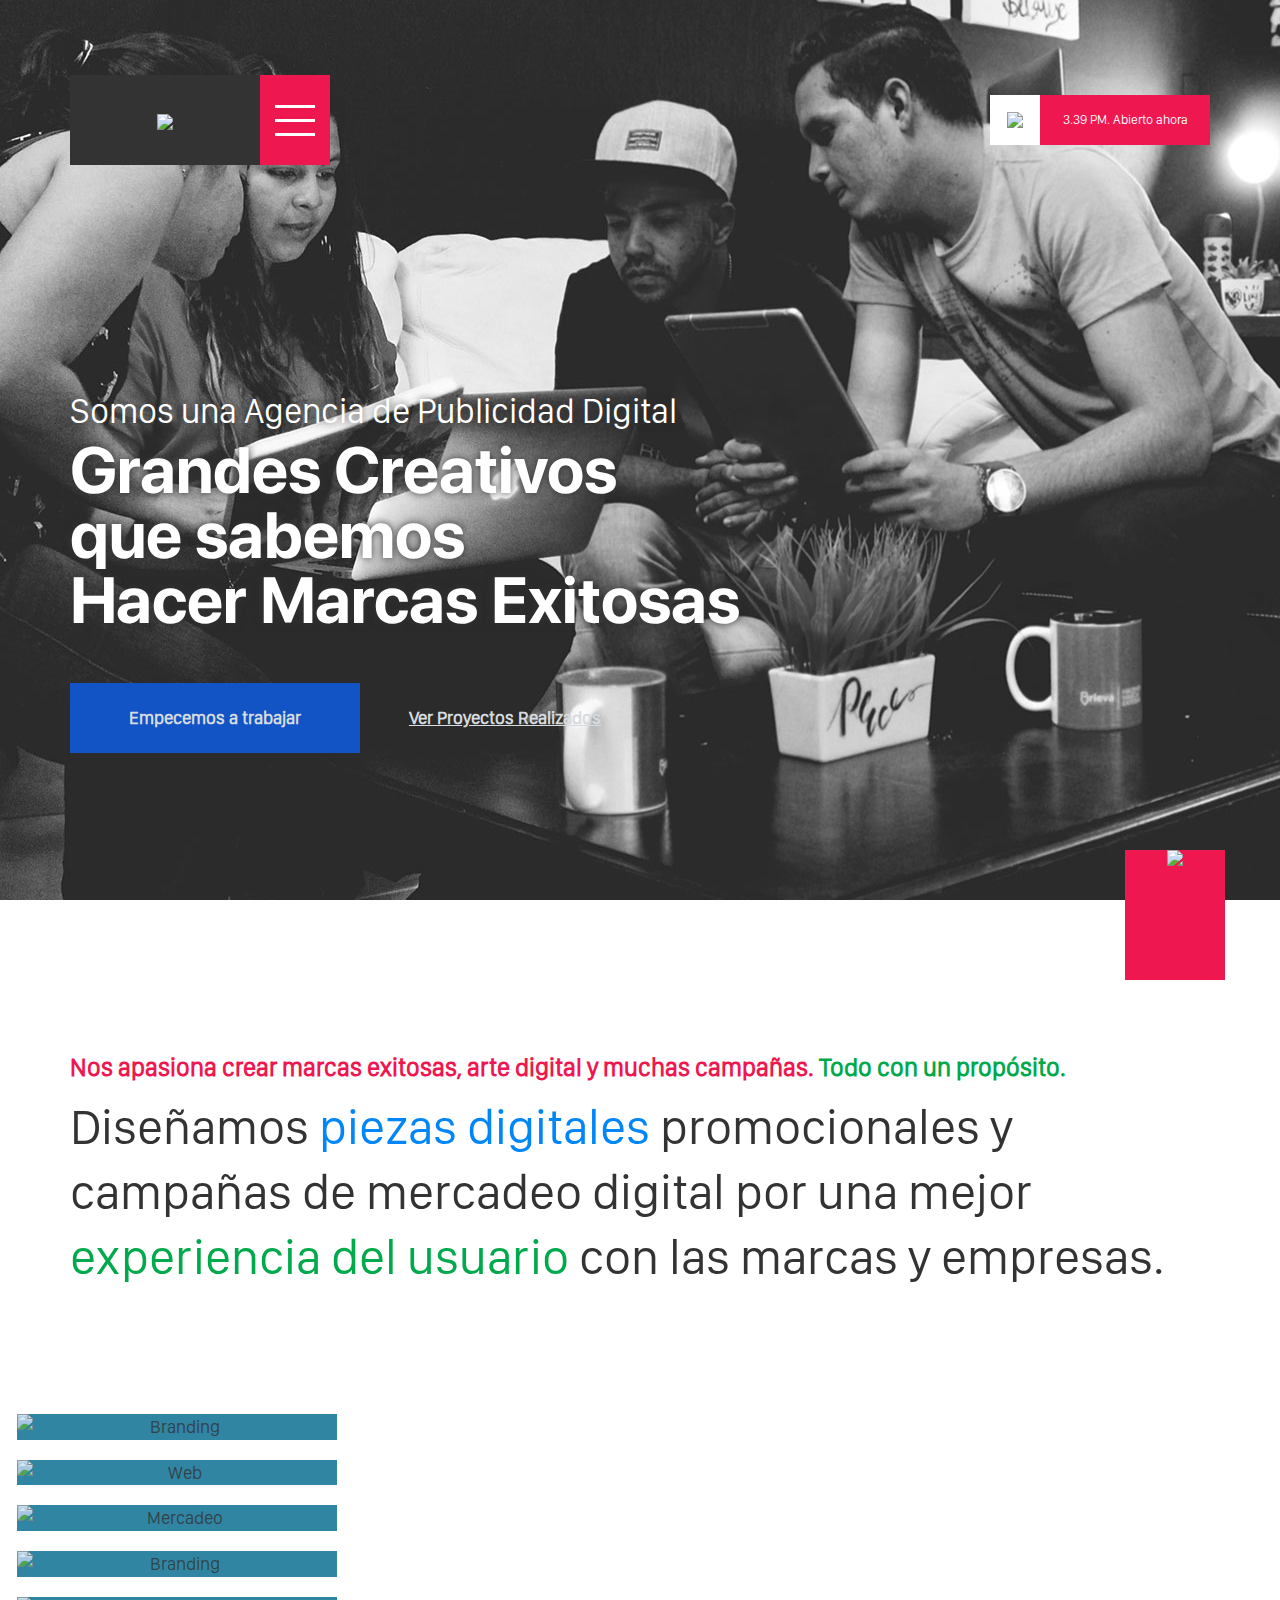
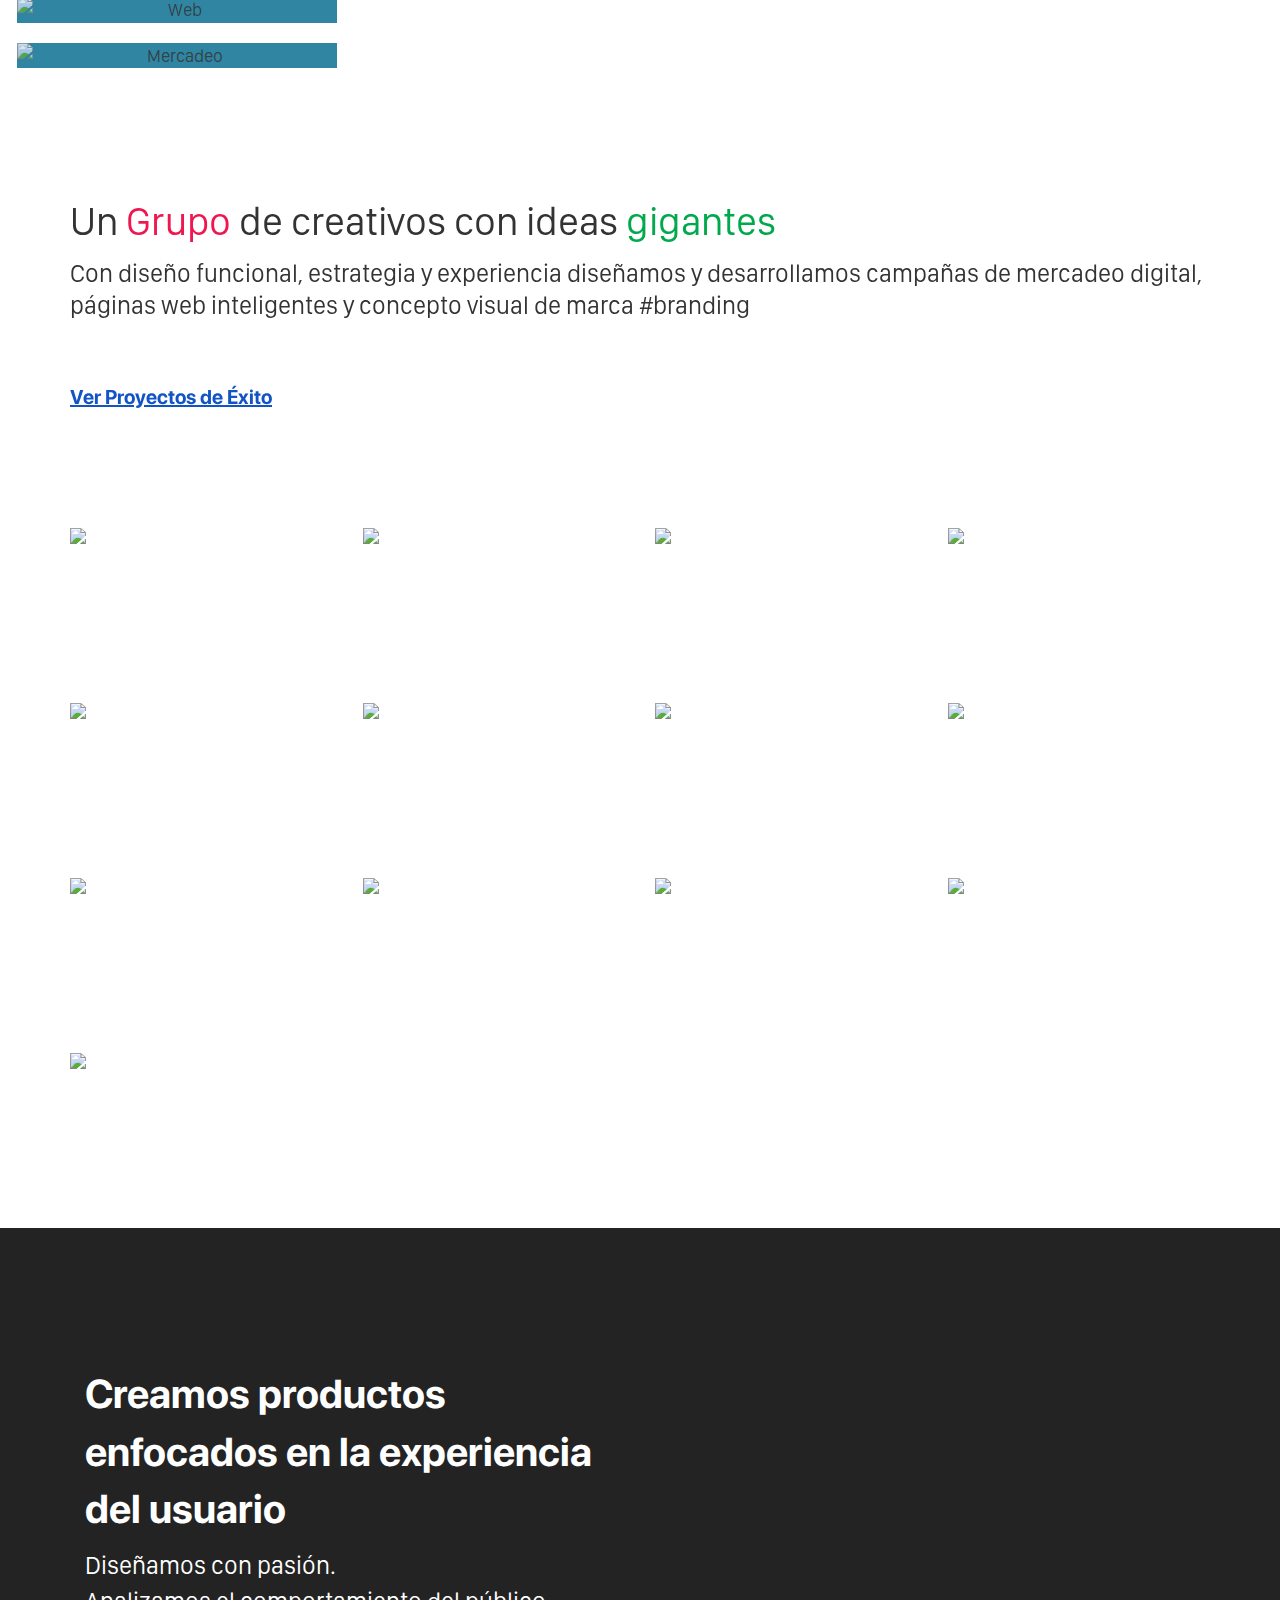
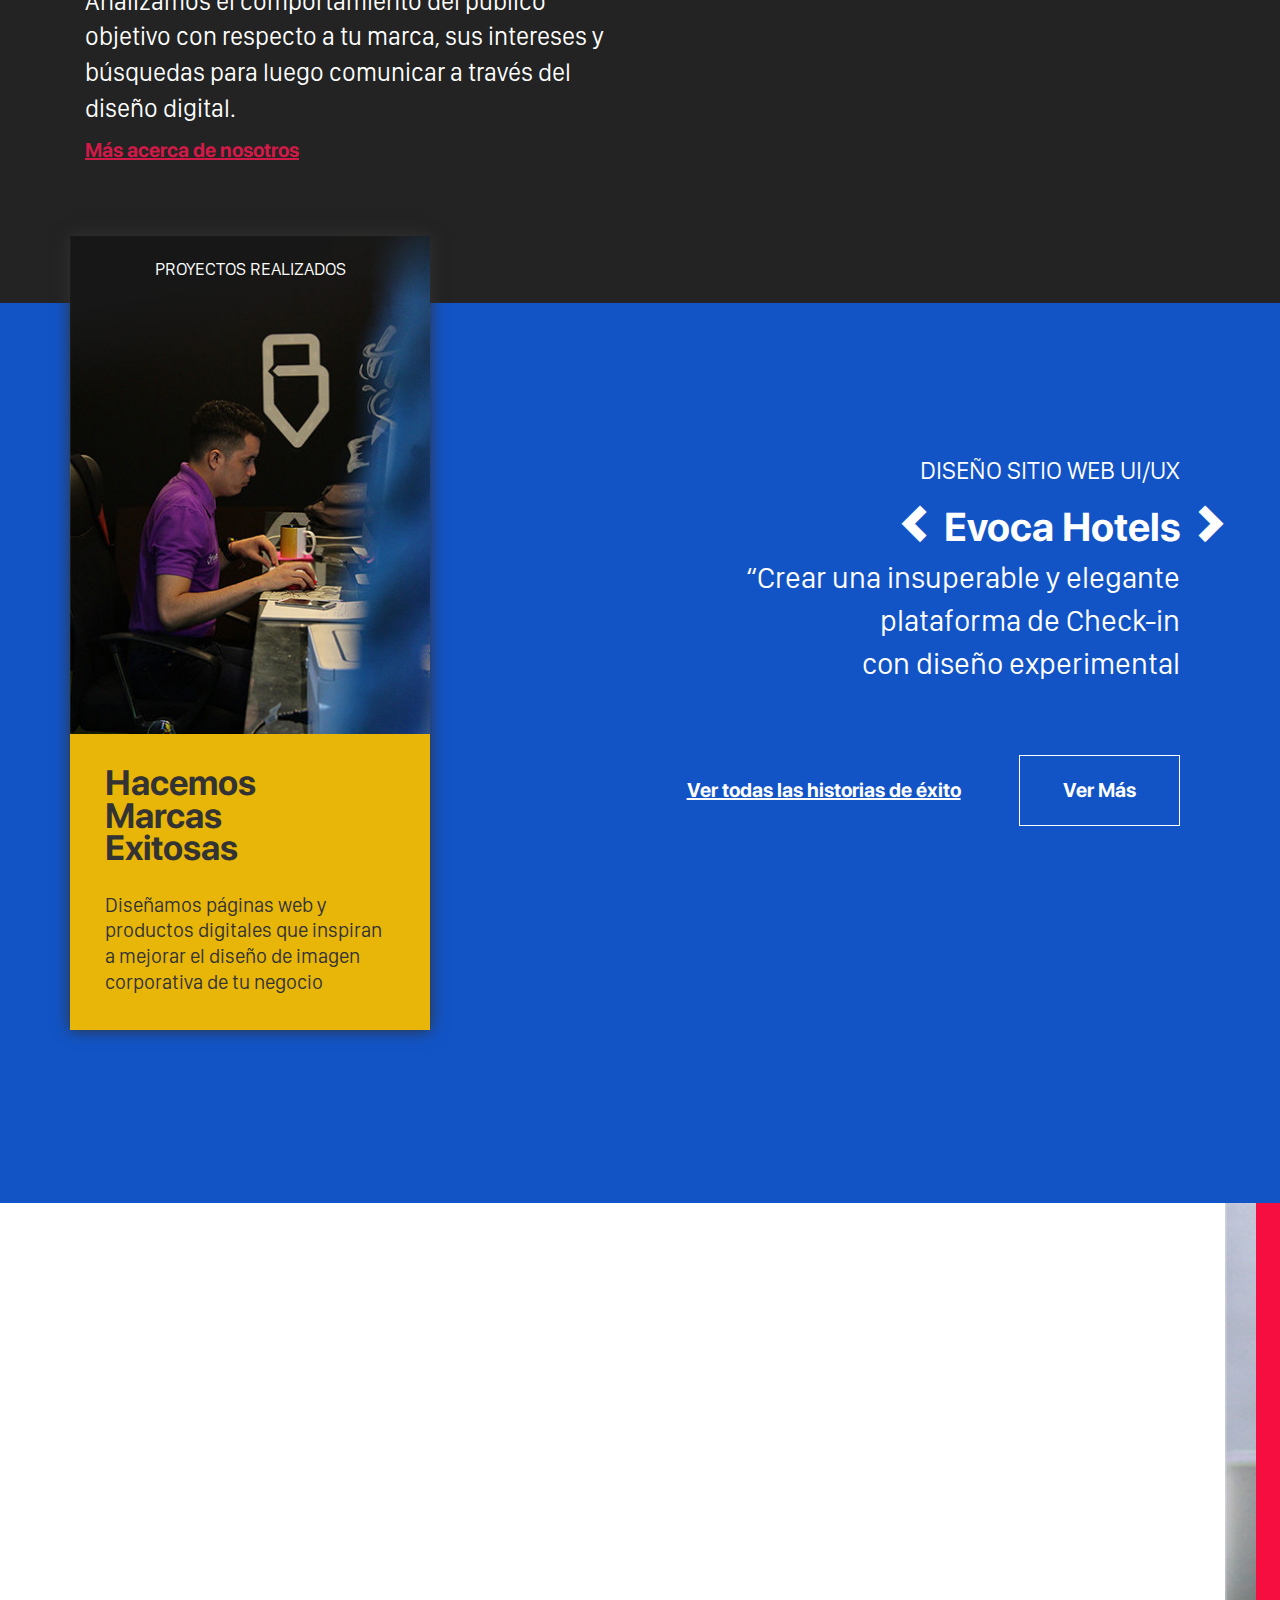
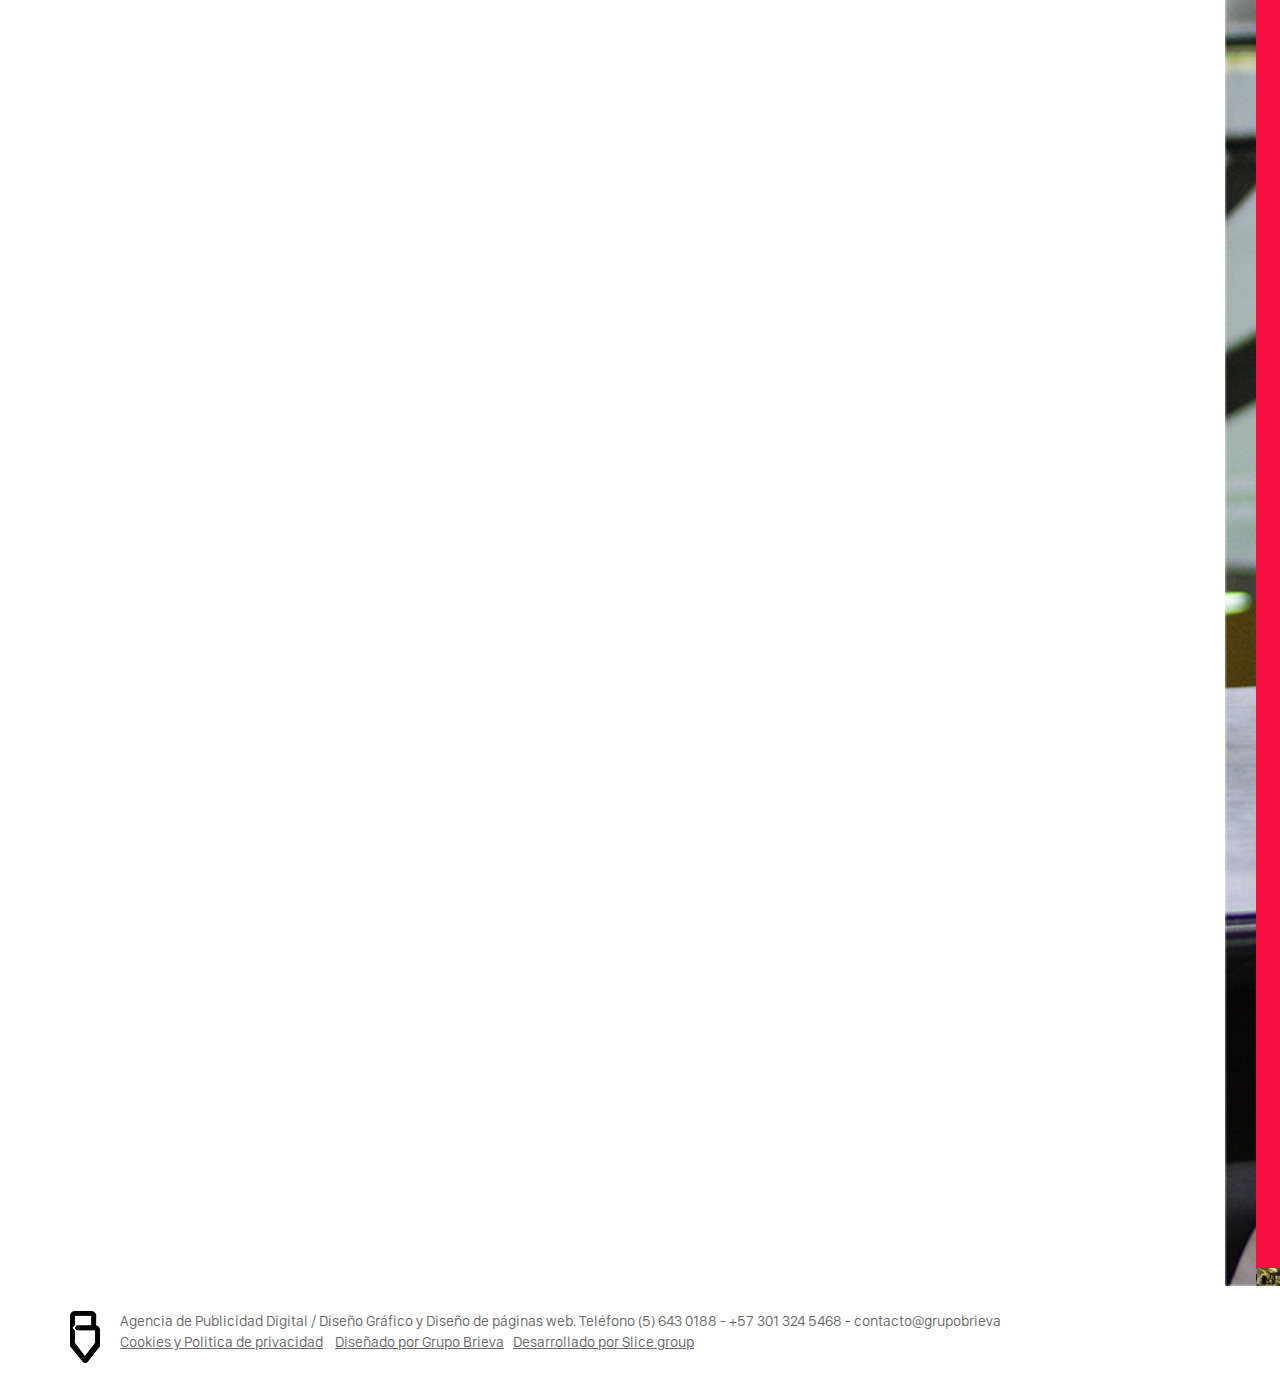
==== commit 62ad7bfa: "En el menú al hacer click en la frase nuestra agencia se debe redirigir a la vista de about" ====
--- a/index.html
+++ b/index.html
@@ -56,8 +56,8 @@
         	<p id="tu-dominio"><a class="link-menu" href="search.html" target="_top">Encuentra tu dominio</a></p>
         	<div class="row">
         		<!-- MENU DE NAVEGACION -->
-        		<div id="menu-agencia" class="col-sm-6">
-        			<h2>Nuestra Agencia</h2>
+        		<div id="menu-agencia" class="col-sm-6">        			
+        			<a class="link-menu" href="aboutus.html" target="_top">Nuestra Agencia</a><br> 
         			<a class="link-menu" href="success.html" target="_top">Proyectos con éxito</a><br> 
         			<a class="link-menu" href="webdesing.html" target="_top">Diseño de Páginas Web</a><br> 
         			<a class="link-menu" href="digital.html" target="_top">Mercadeo Digital</a><br> 
@@ -66,9 +66,9 @@
         			<a class="link-menu" href="#contactos">Contactos</a><br>
         			
         			<div id="menu-redes">
-        				<a class="link-menu" href="https://www.instagram.com/grupobrieva/" target="_top">INSTAGRAM</a> 
-        				<a class="link-menu" href="https://www.facebook.com/grupobrieva" target="_top">FACEBOOK</a> 
-        				<a class="link-menu" href="https://plus.google.com/+juancarlosbrievadesigners" target="_top">GOOGLE+</a>	          			
+        				<a class="link-menu" href="https://www.instagram.com/grupobrieva/" target="_blank">INSTAGRAM</a> 
+        				<a class="link-menu" href="https://www.facebook.com/grupobrieva" target="_blank">FACEBOOK</a> 
+        				<a class="link-menu" href="https://plus.google.com/+juancarlosbrievadesigners" target="_blank">GOOGLE+</a>	          			
         			</div>
         		</div><!-- /.menu de navegación -->
         		<!-- DATOS -->
@@ -265,21 +265,21 @@
 		</div>
 
 		<!-- Carrusel de Clientes -->
-			<div class="clientes-branding mt-8 mb-2 visible-xs">
-				<div class=" logo-cliente" ><img class="img-responsive center-block" src="assets/img/cocacola.png"></div>
-				<div class=" logo-cliente" ><img class="img-responsive center-block" src="assets/img/bonsai.png"></div>
-				<div class=" logo-cliente" ><img class="img-responsive center-block" src="assets/img/sangyoong.png"></div>
-				<div class=" logo-cliente" ><img class="img-responsive center-block" src="assets/img/delipostres.png"></div>
-				<div class=" logo-cliente" ><img class="img-responsive center-block" src="assets/img/nao.png"></div>
-				<div class=" logo-cliente" ><img class="img-responsive center-block" src="assets/img/lazarp.png"></div>
-				<div class=" logo-cliente" ><img class="img-responsive center-block" src="assets/img/hotlcaribe.png"></div>
-				<div class=" logo-cliente" ><img class="img-responsive center-block" src="assets/img/arismendy.png"></div>
-				<div class=" logo-cliente" ><img class="img-responsive center-block" src="assets/img/evoca.png"></div>
-				<div class=" logo-cliente" ><img class="img-responsive center-block" src="assets/img/riosur.png"></div>
-				<div class=" logo-cliente" ><img class="img-responsive center-block" src="assets/img/barugrande.png"></div>
-				<div class=" logo-cliente" ><img class="img-responsive center-block" src="assets/img/mujeres.png"></div>
-				<div class=" logo-cliente" ><img class="img-responsive center-block" src="assets/img/clinton.png"></div>
-			</div><!-- /.Carrusel de Clientes -->	
+		<div class="clientes-branding mt-8 mb-2 visible-xs">
+			<div class=" logo-cliente" ><img class="img-responsive center-block" src="assets/img/cocacola.png"></div>
+			<div class=" logo-cliente" ><img class="img-responsive center-block" src="assets/img/bonsai.png"></div>
+			<div class=" logo-cliente" ><img class="img-responsive center-block" src="assets/img/sangyoong.png"></div>
+			<div class=" logo-cliente" ><img class="img-responsive center-block" src="assets/img/delipostres.png"></div>
+			<div class=" logo-cliente" ><img class="img-responsive center-block" src="assets/img/nao.png"></div>
+			<div class=" logo-cliente" ><img class="img-responsive center-block" src="assets/img/lazarp.png"></div>
+			<div class=" logo-cliente" ><img class="img-responsive center-block" src="assets/img/hotlcaribe.png"></div>
+			<div class=" logo-cliente" ><img class="img-responsive center-block" src="assets/img/arismendy.png"></div>
+			<div class=" logo-cliente" ><img class="img-responsive center-block" src="assets/img/evoca.png"></div>
+			<div class=" logo-cliente" ><img class="img-responsive center-block" src="assets/img/riosur.png"></div>
+			<div class=" logo-cliente" ><img class="img-responsive center-block" src="assets/img/barugrande.png"></div>
+			<div class=" logo-cliente" ><img class="img-responsive center-block" src="assets/img/mujeres.png"></div>
+			<div class=" logo-cliente" ><img class="img-responsive center-block" src="assets/img/clinton.png"></div>
+		</div><!-- /.Carrusel de Clientes -->	
 	</section><!-- /.logo-clientes -->
 
 	<section id="cta3">		
@@ -379,10 +379,10 @@
 				
 				<div class="contactos-menu-redes">
 					<span class="contactos-img2-label">SOCIAL</span><br>
-  				<a href="https://www.instagram.com/grupobrieva/" target="_top">INSTAGRAM</a> 
-        	<a href="https://www.facebook.com/grupobrieva" target="_top">FACEBOOK</a> 
-        	<a href="https://plus.google.com/+juancarlosbrievadesigners" target="_top">GOOGLE+</a>         			
-  				<a href="https://www.youtube.com/channel/UC_oGhL9WuCYSEAVVOweHV7Q" target="_top">YOUTUBE</a>
+  				<a href="https://www.instagram.com/grupobrieva/" target="_blank">INSTAGRAM</a> 
+        	<a href="https://www.facebook.com/grupobrieva" target="_blank">FACEBOOK</a> 
+        	<a href="https://plus.google.com/+juancarlosbrievadesigners" target="_blank">GOOGLE+</a>         			
+  				<a href="https://www.youtube.com/channel/UC_oGhL9WuCYSEAVVOweHV7Q" target="_blank">YOUTUBE</a>
   			</div><!-- /.contactos-menu-redes -->
 
 			</div><!-- /.contactos-im2-tarjeta -->
--- a/assets/css/style.css
+++ b/assets/css/style.css
@@ -134,6 +134,9 @@
   -o-transition: all .5s ease;
   transition: all .5s ease;
 }
+#aboutus-foto-movil {
+  display: none;
+}
 .botones {
   display: -webkit-box;
   display: -ms-flexbox;
@@ -1262,6 +1265,8 @@
 }
 .footer-cont img {
   margin-right: 2rem;
+  width: 3rem;
+  height: auto;
 }
 .footer-cont p {
   color: #666;
@@ -1592,7 +1597,7 @@
 }
 #tu-dominio a{
   color: white;
-  text-decoration: underline;
+  text-decoration: none;
 }
 #tu-dominio a:hover{
   color: #0086f8;
@@ -1601,7 +1606,7 @@
 
 /*Burger Button*/
 #burger-button {
-  background-color: #000000;
+  background-color: #EF174F; /*Aquí debe ir un color #000000 pero el cliente pidió cambiarle*/
   cursor: pointer;
   display: -webkit-box;
   display: -ms-flexbox;
@@ -1619,7 +1624,7 @@
           transition-duration: .5s; 
 }
 #burger-button:hover {
-  background-color: #EF174F;
+  background-color: #b8123d;
   cursor: pointer;
   -webkit-transition-duration: .5s;
        -o-transition-duration: .5s;
@@ -2271,7 +2276,7 @@
 
 /*==================================================================================
 MEDIA QUERY
-====================================================================================
+************************************************************************************
 ====================================================================================*/
 
 /*Celular*/
@@ -2281,16 +2286,77 @@
   }
   a.link-rojo-azul,a.link-azul-rojo,a.link-azul-gris,a.link-blanco-verde {
     font-size: 3rem !important;
-  }a.link-rojo-azul:hover,a.link-azul-rojo:hover,a.link-azul-gris:hover,a.link-blanco-verde:hover {
+  }
+  a.link-rojo-azul:hover,a.link-azul-rojo:hover,a.link-azul-gris:hover,a.link-blanco-verde:hover {
     font-size: 3rem !important;
+  }
+  a.mapa, a.mapa:hover {
+    font-size: 2.5rem;
+  }
+  .aboutus-cta-cont p:first-child {
+    font-size: 2.8rem;
+  } 
+  .aboutus-cta-cont a {
+    font-size: 3rem;
+  }
+  #aboutus-foto {
+    display: none;
+  }
+  #aboutus-foto-movil {
+    display: block;
+  }
+  #aboutus-rrss .fa,#aboutus-rrss .fa:hover {
+    font-size: 7.2rem;
+  }
+  #aboutus-rrss {
+    margin-top: -3rem;
+    height: 16rem;
   }
   .btn-lg {
     height: 9rem;
     width: 100%;
   }
+  .btn-azul {
+    height: 9rem;
+    width: 100%;
+    font-size: 3rem;
+  }
   .btn-transparente {
     background-color: rgba(0, 0, 0, 0.4);
-  }
+    height: 9rem;
+    width: 100%;
+    font-size: 3rem;
+  }
+  .branding {
+    background: #242424;
+    height: 100vh;
+    width: 100%;
+  }
+  #branding2-cont-texto p {
+    color: white !important;
+  }
+  .branding3 {
+    background: #242424;
+    height: 100vh;
+    width: 100%;
+  }
+  #briefing-formulario {
+    margin-bottom: 9rem;
+  }
+  #bloque1 .texto-1_7 {
+    font-size: 2.5rem;
+  }
+  #bloque1 .texto-2_5 {
+    font-size: 3rem;
+  }
+  #bloque-info .texto-1_7 {
+    font-size: 2.5rem;
+    margin-top: 3rem;
+  }
+  #bloque-info a {
+    font-size: 2.5rem;
+  }
+
   /*Contactos Index*/
   .contactos-img2 {
     background-color: #f60e40;
@@ -2309,21 +2375,26 @@
   .contactos-menu-redes a {
     font-family: sfreg,sans-serif;
     font-size: 2.3rem;
-    width: 23%;
+    width: 23%;    
+  }
+  #contactos-briefing .contactos-menu-redes a{
+    display: block;
   }
   .contactos-img2-mapa {
     font-size: 2.8rem;
   }
-  /*Contactos Index*/
+  /*Fin Contactos Index*/
   /*Contactos WIP*/
   #contactos div.contactos-services-cont div.wip{
     position: static;
-    height: 33rem;
+    height: 46rem;
     padding:2rem 4rem;
-    width: 49rem;
-  }
+    width: 100%;
+  }
+  /*Fin Contactos WIP*/
   #aboutus-rrss{
-    margin-top: -20px;
+    margin-top: -26px;
+    height: 4rem;
   }
   /*Contactos WIP*/
   #cont-logotipo {
@@ -2339,6 +2410,18 @@
     top: -11rem;
     right: 0;
     z-index: 7;
+  }
+  #cta1 {
+    padding-top: 0rem !important;
+  }
+  .cta1-branding-cont p:nth-child(1) {
+    font-size: 2.5rem;
+  }
+  .cta1-branding-cont p:nth-child(3) {
+    margin-bottom: 5rem;
+  }
+  #cta1-2 {
+    filter: brightness(45%);
   }
   #cta3 a {
     font-size: 3rem;
@@ -2396,6 +2479,9 @@
   .exito-carrusel-titulo2 {
     transform: translateX(0rem);
   }
+  #flecha-aboutus {
+    display: none;
+  }
   footer p {
     font-size: 1.8rem !important;
   }
@@ -2414,10 +2500,25 @@
     padding-top: 10rem;
     padding-bottom: 13rem;
   }
+  #fotos1 {
+    display: none;
+  }
   .header-home {
     background-image: url("../img/video.jpg");
     background-size: auto 100%;
     background-position: center top; 
+  }
+  #header #cont-texto p#grande {
+    margin-top: 9rem;
+  }
+  #header-about {
+    height: 60vh;
+  }
+  #header-briefing-texto {
+    margin-top: 20rem;
+  }
+  #header-services .nav-pills a{
+    font-size: 2.7rem;
   }
   .logo-cliente {
     height: 27.5rem;
@@ -2429,6 +2530,70 @@
     margin-top: 2.5rem;
     margin-left: 4rem;
   }
+  .mercadeo {
+    background: #242424;
+    height: 100vh;
+    width: 100%;
+  }
+  #mercadeo2-texto {
+    color: white !important;
+  }
+  .mercadeo3 {
+    background: #242424;
+    height: 100vh;
+    width: 100%;
+  }
+  .team-fotos-items {
+    width: 100%;
+  }
+  .team-fotos-items div p:last-child{
+    font-size: 2.2rem;
+  }
+  #web-ejemplos {
+    display: flex;
+    flex-direction: column;
+    width: 100%;
+  }
+  #web-ejemplos .columna1, #web-ejemplos .columna2 {
+    max-width: 100%;
+    position: relative;
+  }
+  #web-ejemplos .item {
+    width: auto;
+    overflow: hidden;
+    position: relative;
+    height: 65vh;
+  }
+  #web-ejemplos .item img {
+    max-width: none;
+    display: block;
+    height: 100%;
+  }
+  #web-ejemplos .columna2 .item img.img-fondo {
+    margin-left: -30vw;
+  }
+  .webdesing2 {
+    height: 100vh;
+    width: 100%;
+    margin: 0 !important;
+    padding: 0 !important;
+  }
+  .webdesing2 .degradado {
+    background: transparent;
+    height: 100%;
+    width: 100%;
+  }
+  .webdesing2 div.row {
+    margin-top: 18rem;
+  }
+  .webdesing2 p {
+    border: 0 !important;
+  }
+  .webdesing2 .texto-1_7 {
+    font-size: 2.5rem !important;
+    margin-top: 4rem;
+  }
+
   /*COMIENZO SUCCESS.HTML*/
   /*Menu*/
   #menu-agencia{
@@ -2454,11 +2619,15 @@
   .mt-14{
     margin-top: 18rem;
   }
-  .mt-10{
-    margin-top: 18rem;
-  }
-  .mb-10{
-    margin-bottom: 4rem;
+  #header-search-texto{
+    margin-top: 15rem;
+  }
+  #compartir{
+    margin-bottom: 5rem;
+    margin-top: 5rem,
+  }
+  #team p.texto-1_7 {
+    font-size: 2.5rem;
   }
   .texto-5{
     font-size: 3.5rem;
@@ -2466,6 +2635,19 @@
   .portfolio-p .filter{
     margin-bottom: 3rem;
   }
+  #spotify {
+    font-size: 2.4rem;
+    padding: 2.5rem;
+    position: static;
+    height: 27rem;
+    width: 100%;
+    max-width: 100%;
+  }
+  #spotify img {
+    margin-right: 1rem;
+    height: auto;
+    width: 15rem;
+  }  
 
   /*Section de casos*/
   .casos-cta{
@@ -2478,33 +2660,108 @@
     position: static;
     width: 100%;
   }
+  #contactos div.contactos-search-cont{
+    padding-top: 3rem;
+  }
   .custom-search-form input{
     font-size: 2.7rem;
   }
   .custom-search-form .input-group-btn button{
     width: 10.8rem;
   }
+  #cta1{
+  margin-top: 6rem;
+  }
+  #link-gris{
+    font-size: 2rem!important;
+    padding-right: 4px;    
+  }
+
+  #contenido-existos .mt-3{
+    margin-top: 8rem;
+  }
+  .formulario input.campo{
+    margin-bottom: 3rem;
+    font-size: 2rem;    
+  }
+  #ultima-img{
+      margin-top: 15px!important; 
+  }
+  .contactos-blog{
+    margin-top: -5rem;
+  }
+  
+  .formulario input.campo{
+    margin-bottom: 3rem;
+    font-size: 2rem;    
+  }
+  #ultima-img{
+      display: none; 
+  }
+  .contactos-blog{
+    margin-top: -5rem;
+  }
   #search-parallax{
-    background-position: -900rem 5rem;
-  }
-}
-
-@media (min-width: 400px) and (max-width: 767px){
-  #search-parallax{
-    background-position: -928rem 5rem;
-
-  }
-}
-
-
+    display: none;
+  }
+  #text-correo{
+    font-size: 1.9rem;
+  }
+  .contactos-search a.mapa{
+    font-size: 2.5rem;
+  }
+  #contactos div.contactos-search-cont div.card p:first-child {
+    font-size: 2.5rem;
+  }
+
+  #card-roja-contactos .contactos-menu-redes a{
+   width: 32%;
+   font-size: 2.3rem;
+  }
+  #header-blog-texto .texto-2_5{
+    font-size: 2.8rem;
+  }
+  #header-blog-texto .texto-6_5{
+    font-size: 6rem;
+  }
+  #web-bloque .mt-20{
+    margin-top: 37rem;
+  }
+   #bloque2 #bloque-info{
+      padding-top: 10px;
+   }
+  #fotos2{
+    height: 104rem;
+  }
+  #fotos2 .cont-fotos{
+    transform:translateY(-17rem);
+  }
+  #fotos2 div.img1 a{
+    font-size: 3rem;
+  }
+  #header-service-texto ul li a{
+    font-size: 2.4rem;
+  }
+  #proyec-rea{
+    height:53rem!important;
+  }
+  #cont-img{
+    margin-top: -8rem;
+  }
 /*Fin Celular*/
+
+
 /*Tablet vertical*/
 @media (min-width: 400px) and (max-width: 767px){
   html {
     font-size: 7px;
   }
+  #web-ejemplos .item {
+    height: 70vh;
+  }
 }
 /*Fin Celular*/
+
 
 /*Tablet*/
 @media (min-width: 768px) and (max-width: 1024px){
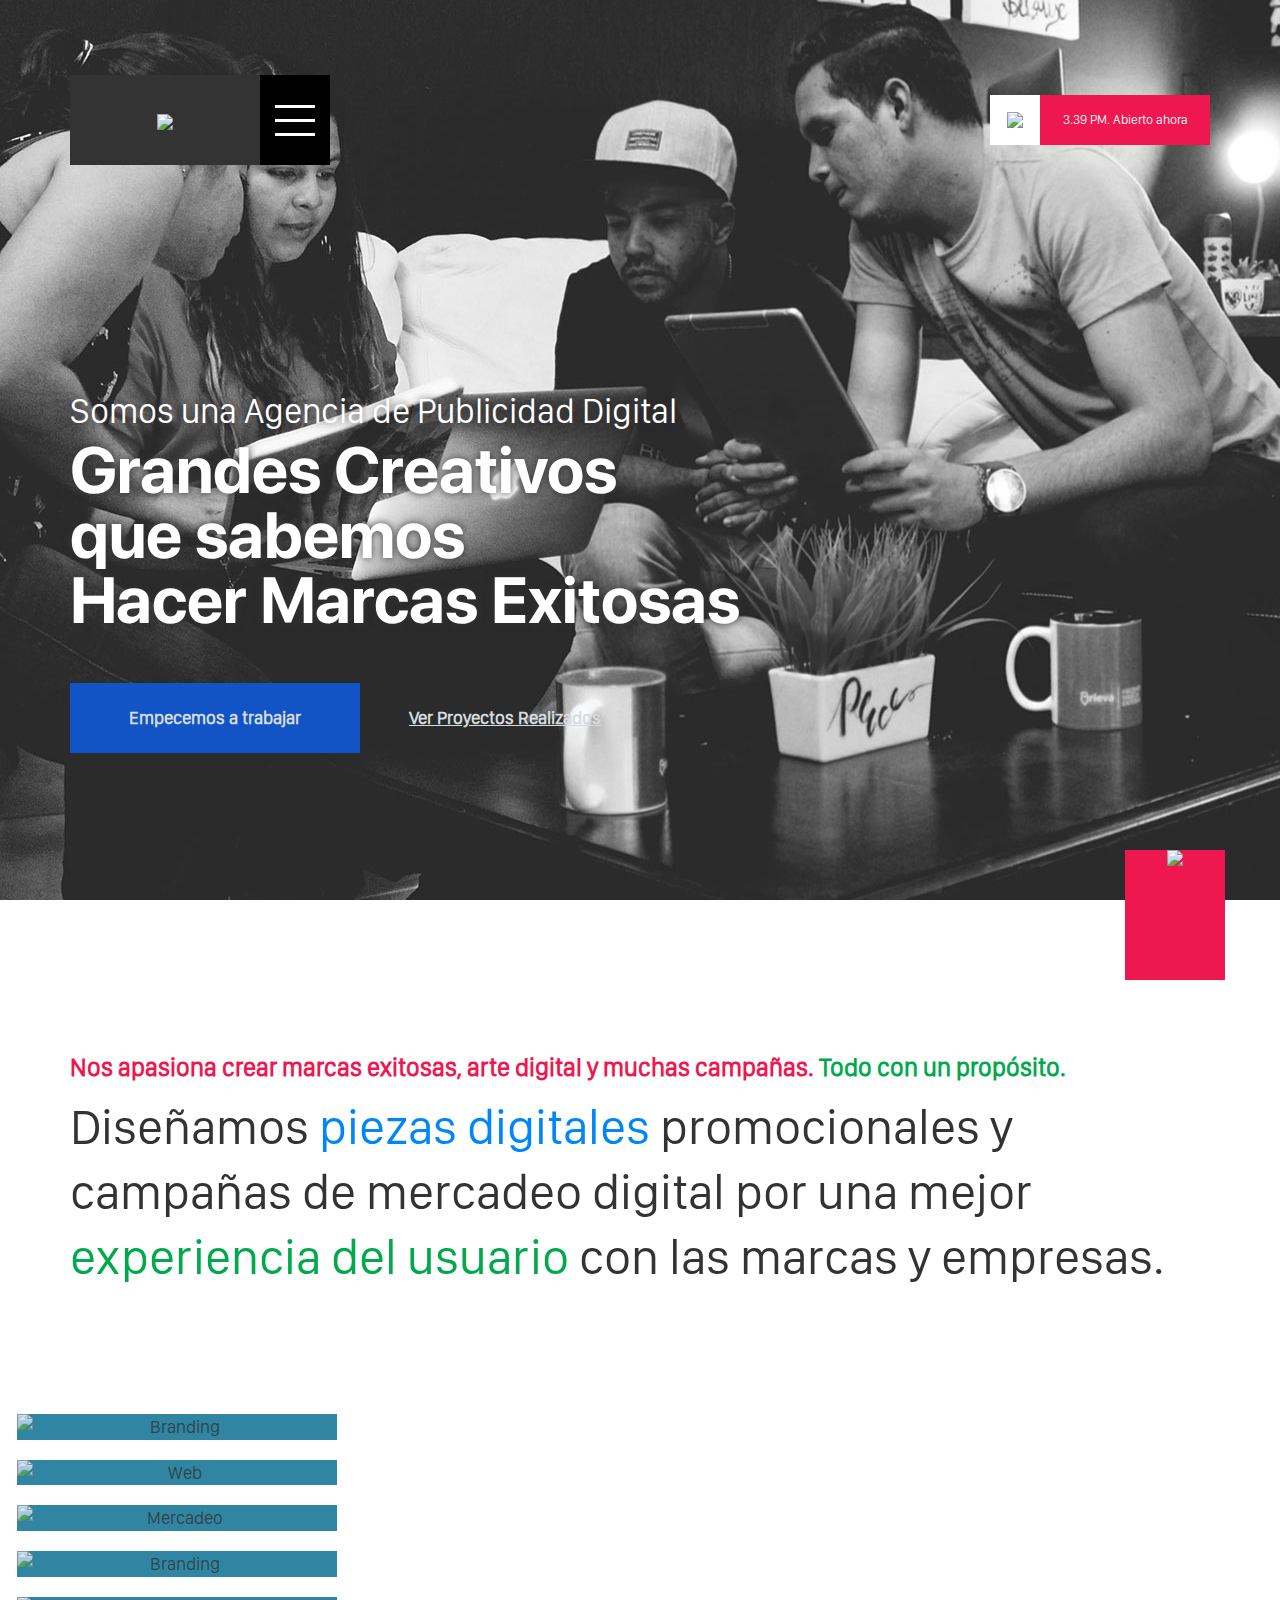
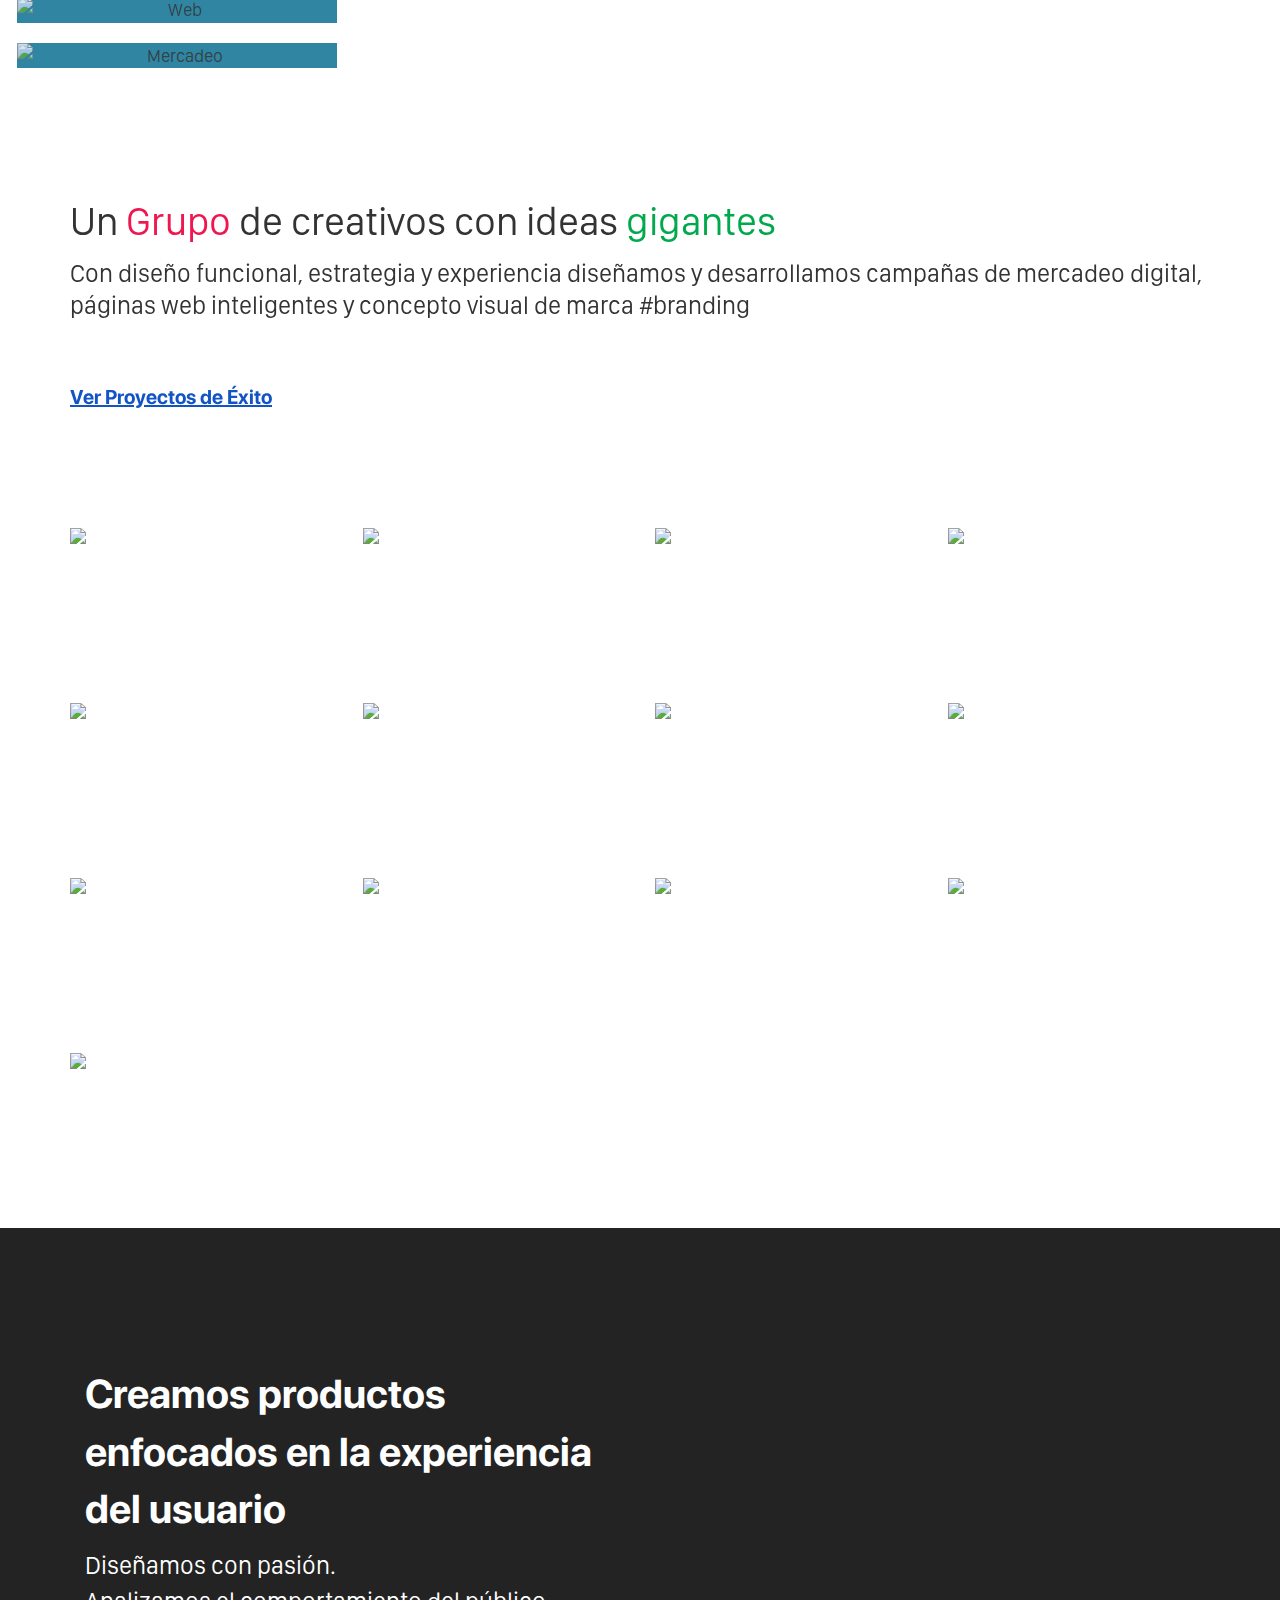
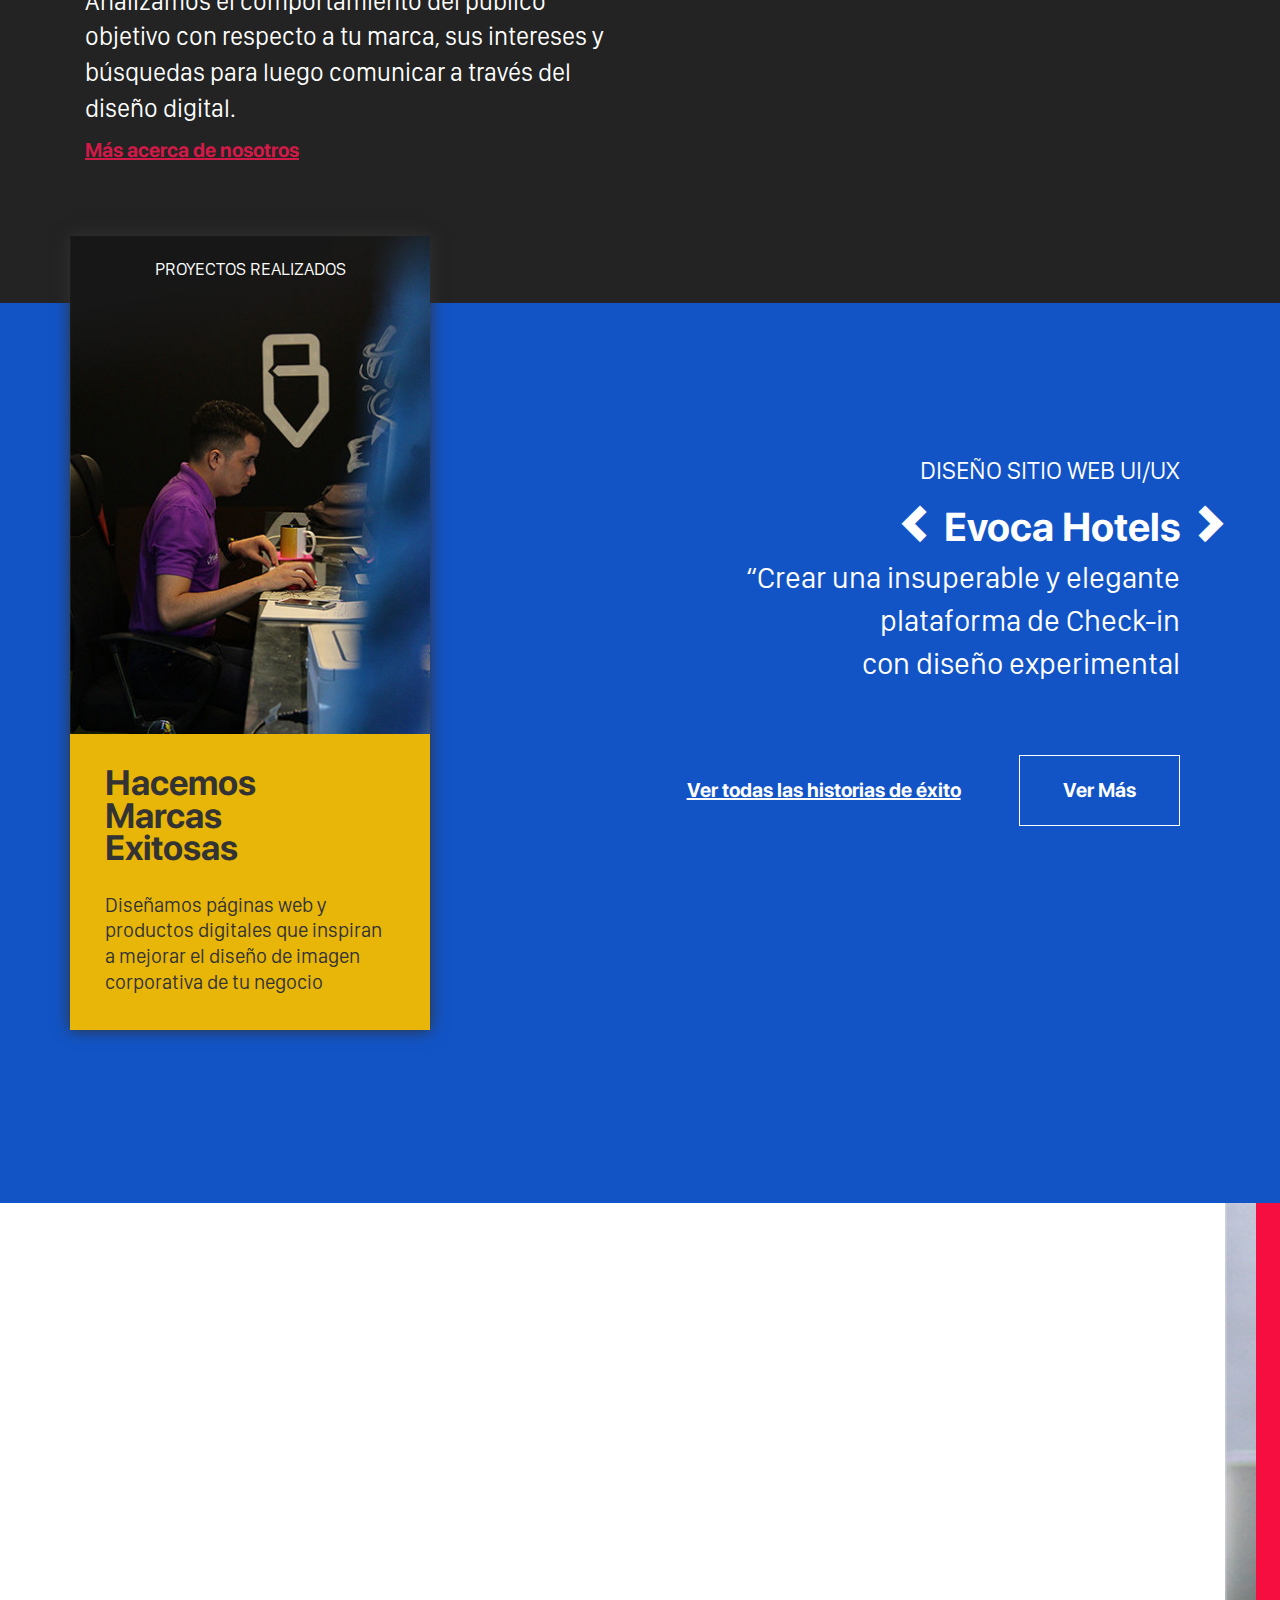
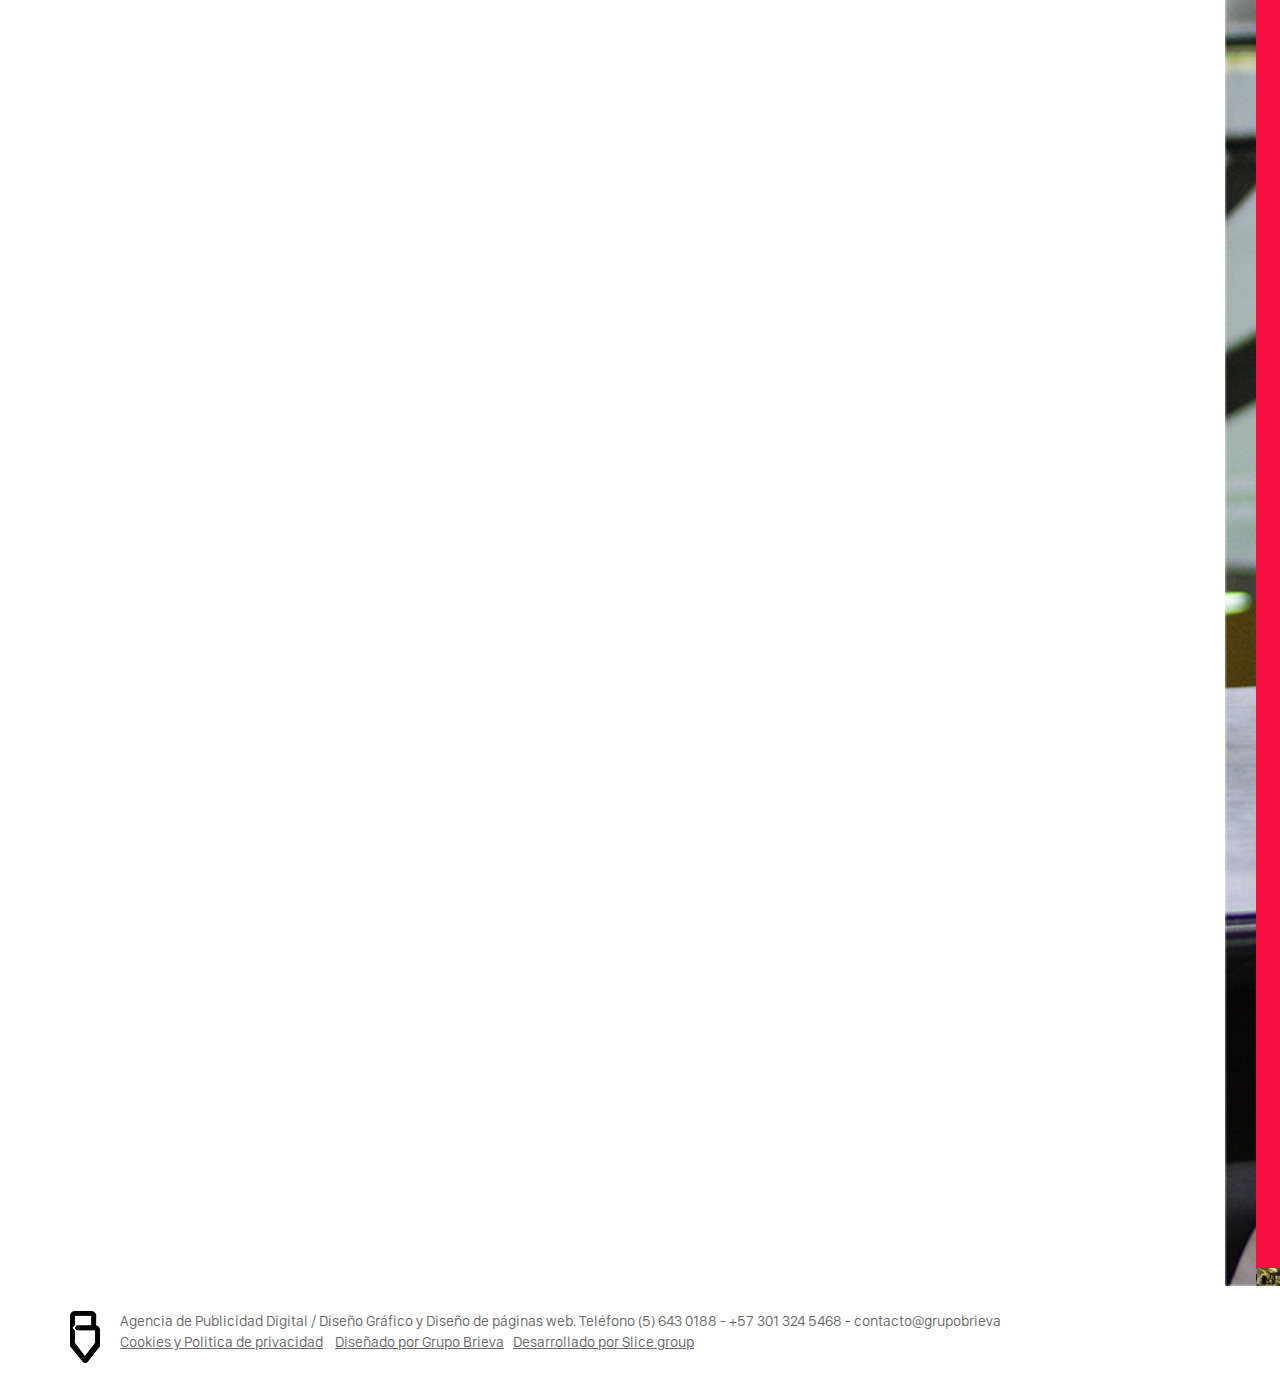
==== commit b6fe1d4a: "En el Menú, en donde están los contactos y direcciones de las sedes colocar primero Sede Cartagena o" ====
--- a/index.html
+++ b/index.html
@@ -74,17 +74,19 @@
         		<!-- DATOS -->
         		<div id="datos" class="col-sm-6">
         			<div id="datos1" class="mt-8">	          				
+          			<p class="color-blanco sfpro texto-3">Sede Cartagena</p>
           			(57 5) 643 0188<br>
-          			+57 301 324 5468<br>
+          			+57 301 324 5468<br>      			
           			<a href="mailto:contacto@grupobrieva.com">contacto@grupobrieva.com</a><br>
-          			<address>Manga, Cl. 20 #25-82<br>Cartagena, Colombia</address>
+          			<address>Manga, Cl. 20 #25-82</address>
           			<a id="ver-mapa" href="">Ver cómo llegar en el mapa</a>
         			</div>
 
-        			<div id="datos2" class="mt-8">	          				
+        			<div id="datos2" class="mt-8">
+        			<p class="color-blanco sfpro texto-3">Sede Medellín</p>	          				
           			+57 301 795 7845<br>
           			<a href="mailto:antonio@grupobrieva.com">antonio@grupobrieva.com</a><br>
-          			<address>Centro comercial Río Sur<br>Medellín, Colombia</address>
+          			<address>Centro comercial Río Sur</address>
           			<a id="ver-mapa" href="">Ver cómo llegar en el mapa</a>
         			</div>
 
--- a/assets/css/style.css
+++ b/assets/css/style.css
@@ -1597,7 +1597,7 @@
 }
 #tu-dominio a{
   color: white;
-  text-decoration: none;
+  text-decoration: underline;
 }
 #tu-dominio a:hover{
   color: #0086f8;
@@ -1606,7 +1606,7 @@
 
 /*Burger Button*/
 #burger-button {
-  background-color: #EF174F; /*Aquí debe ir un color #000000 pero el cliente pidió cambiarle*/
+  background-color: #000000;
   cursor: pointer;
   display: -webkit-box;
   display: -ms-flexbox;
@@ -1624,7 +1624,7 @@
           transition-duration: .5s; 
 }
 #burger-button:hover {
-  background-color: #b8123d;
+  background-color: #EF174F;
   cursor: pointer;
   -webkit-transition-duration: .5s;
        -o-transition-duration: .5s;
@@ -2758,6 +2758,57 @@
   }
   #web-ejemplos .item {
     height: 70vh;
+
+  }
+
+  #exitos-galeria .mb-10{
+    margin-top: -25rem;
+  }
+  #aboutus-rrss{
+    margin-top: 0;
+    height: 18rem!important;
+
+  }
+  
+  #contactos div.contactos-services-cont div.wip{
+    padding-top: 6rem;
+    height: 40rem;
+  }
+  .formulario input.btn{
+    width: 30%;
+    font-size: 2.5rem;
+  }
+
+  .formulario input.campo{
+    font-size: 2.5rem;
+  }
+
+  #compartir .texto-1_7{
+    font-size: 1.9rem;
+  }
+  #reseva{
+    margin-top: -12rem;
+  }
+  #cta1 .cta-cont{
+    margin-top: -8rem;
+  }
+  #blog-art .mt-3{
+    margin-top: 7rem;
+  }
+  #header-blog-texto{
+    margin-top: 30rem;
+  }
+  #header-blog-texto .color-verde{
+    font-size: 3.6rem;
+  }
+  #header-blog-texto .texto-6_5{
+    margin-top: 10rem;
+  }
+  .formulari-brie{
+    margin-top: -20rem;
+  }
+   #button-blog{
+    margin-top: 15rem;
   }
 }
 /*Fin Celular*/
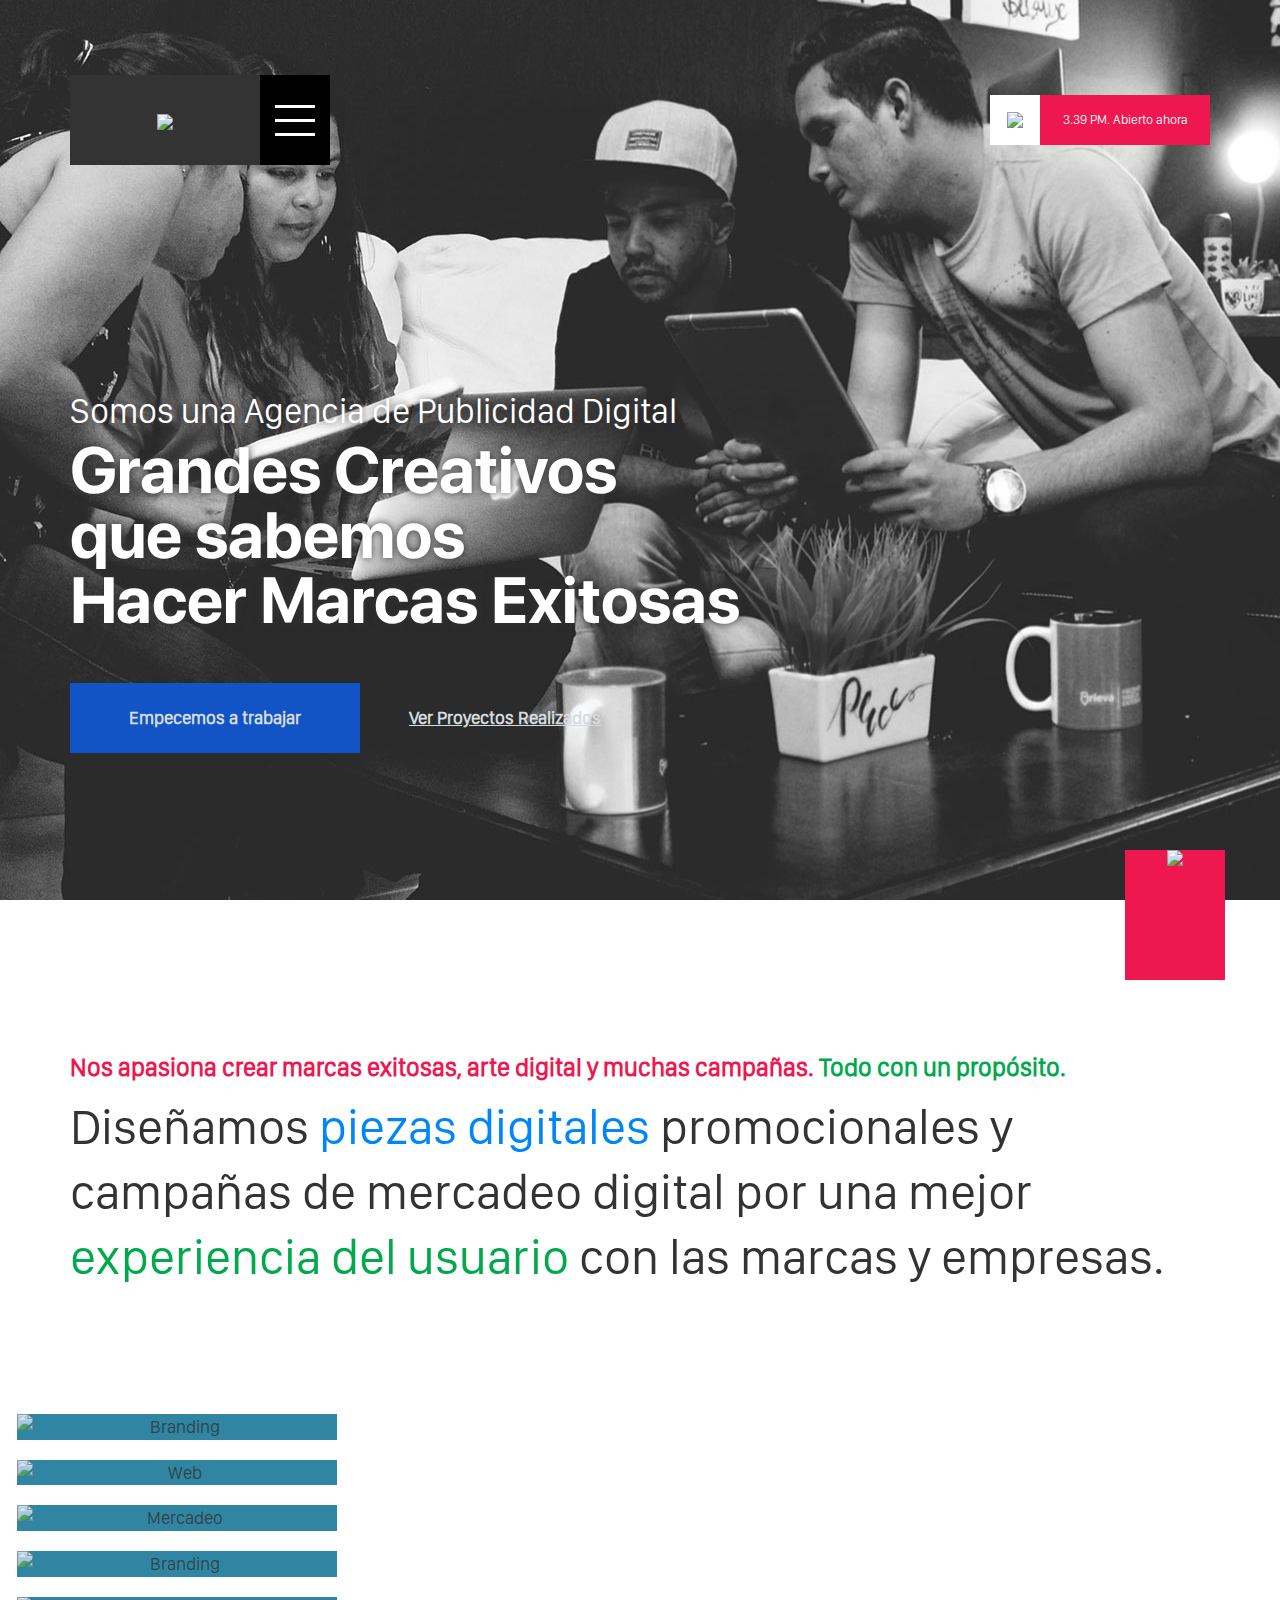
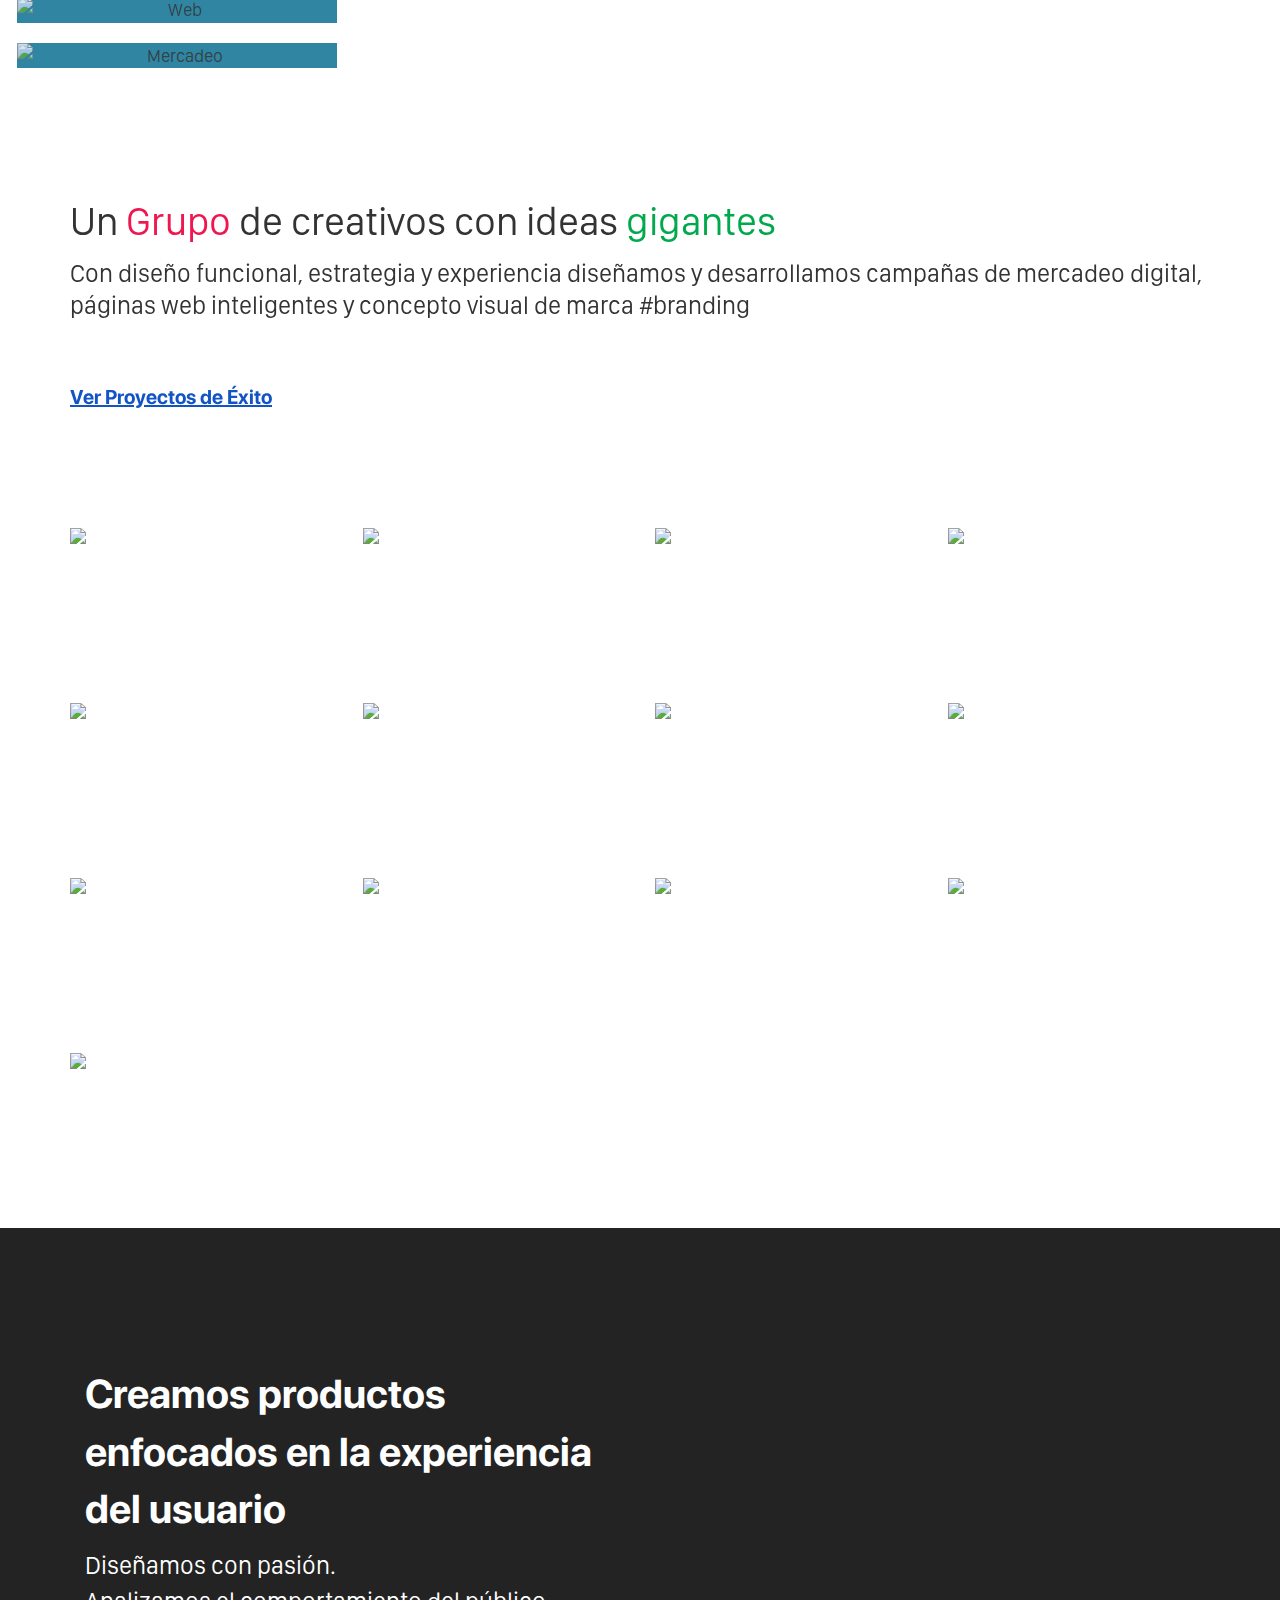
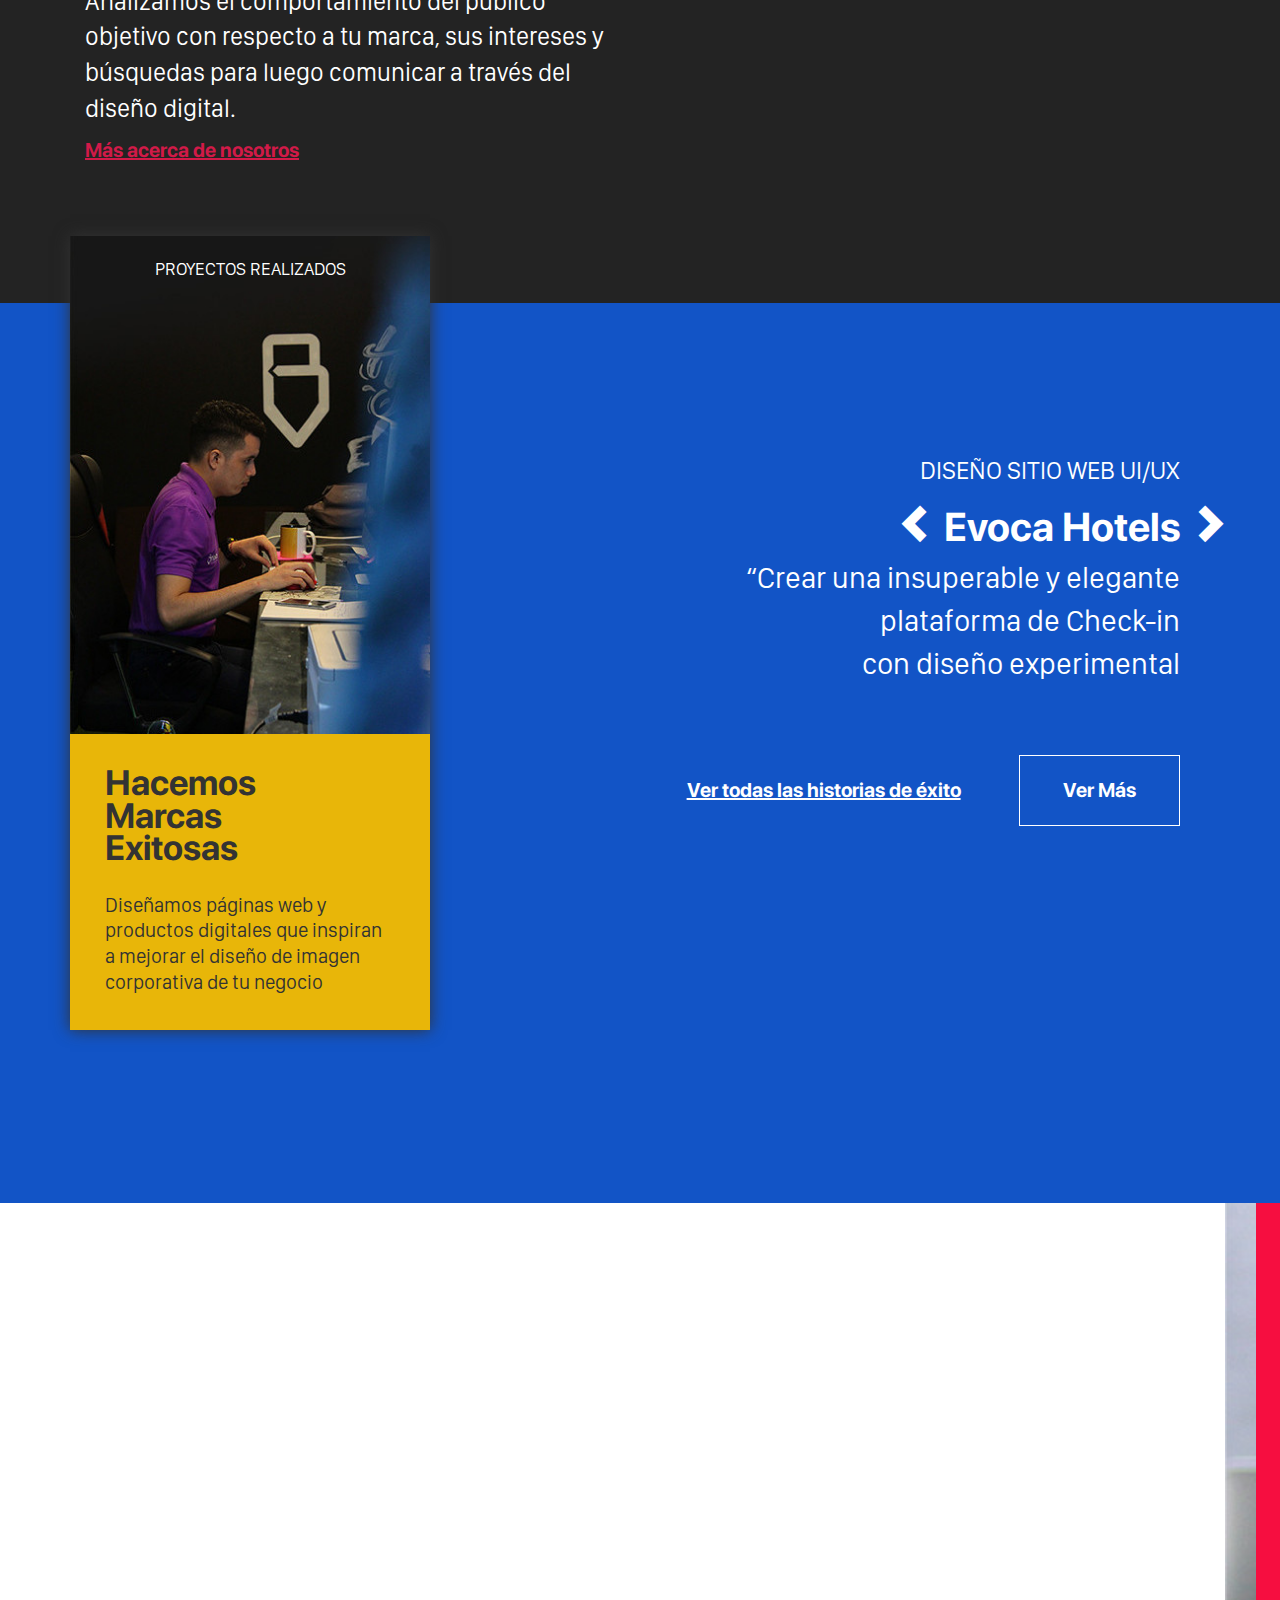
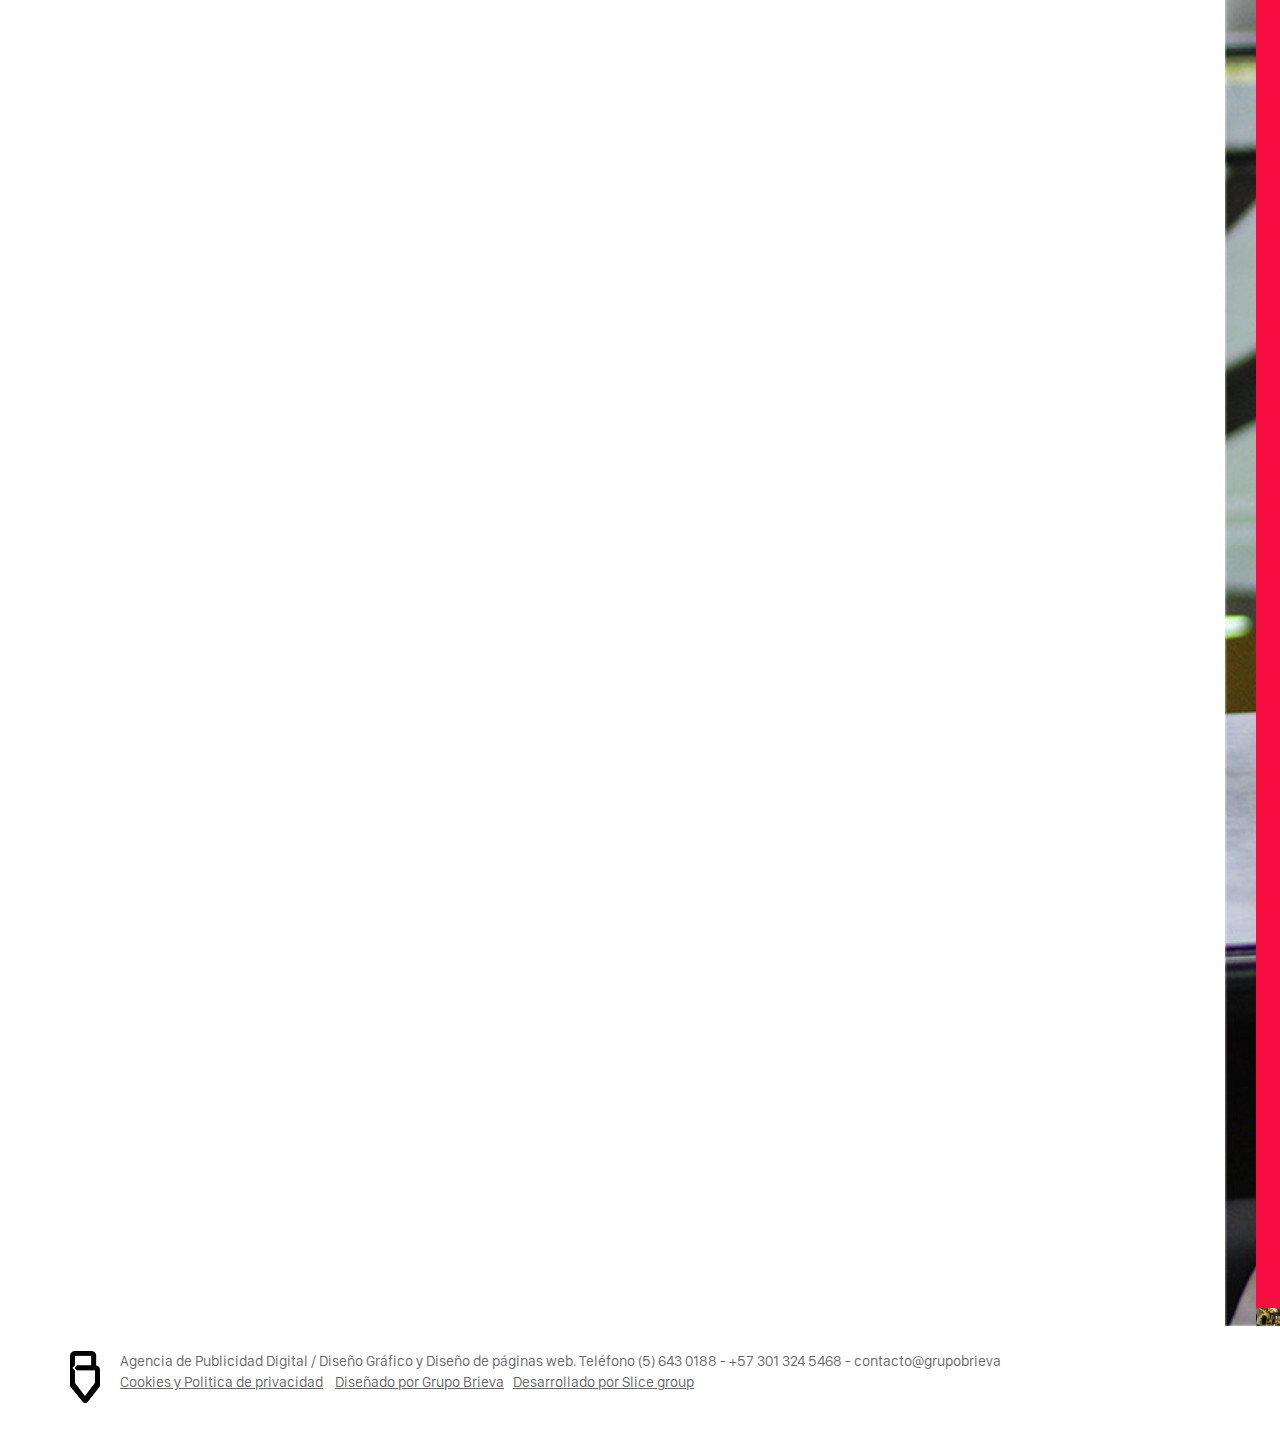
==== commit 0229ede4: "En el footer En los cards de dirección de las oficinas poner antes de la dirección en bold Sede Cart" ====
--- a/index.html
+++ b/index.html
@@ -74,7 +74,7 @@
         		<!-- DATOS -->
         		<div id="datos" class="col-sm-6">
         			<div id="datos1" class="mt-8">	          				
-          			<p class="color-blanco sfpro texto-3">Sede Cartagena</p>
+          			<p class="color-blanco sfpro texto-2_5">Sede Cartagena</p>
           			(57 5) 643 0188<br>
           			+57 301 324 5468<br>      			
           			<a href="mailto:contacto@grupobrieva.com">contacto@grupobrieva.com</a><br>
@@ -83,7 +83,7 @@
         			</div>
 
         			<div id="datos2" class="mt-8">
-        			<p class="color-blanco sfpro texto-3">Sede Medellín</p>	          				
+        			<p class="color-blanco sfpro texto-2_5">Sede Medellín</p>	          				
           			+57 301 795 7845<br>
           			<a href="mailto:antonio@grupobrieva.com">antonio@grupobrieva.com</a><br>
           			<address>Centro comercial Río Sur</address>
@@ -360,8 +360,9 @@
 				<div class="contactos-img2-carrusel">
 					
 					<div id="slide1">
+						<address class="contactos-img2-direccion">Sede Cartagena</address>
 						<p class="contactos-img2-label">DIRECCIÓN</p>
-						<address class="contactos-img2-direccion">Manga, Cl. 20 #25-82<br>Cartagena, Colombia</address>
+						<address class="contactos-img2-direccion">Manga, Cl. 20 #25-82</address>
 						<a href="#" class="contactos-img2-mapa">Ver ubicación en mapa</a>
 						<br><br>
 						<p class="contactos-img2-label">TELÉFONOS</p>
@@ -369,8 +370,9 @@
 					</div><!-- /.slide1 -->
 
 					<div id="slide2">
+						<address class="contactos-img2-direccion">Sede Medellín</address>
 						<p class="contactos-img2-label">DIRECCIÓN</p>
-						<address class="contactos-img2-direccion">Centro comercial Río Sur<br>Medellín, Colombia</address>
+						<address class="contactos-img2-direccion">Centro comercial Río Sur</address>
 						<a href="#" class="contactos-img2-mapa">Ver ubicación en mapa</a>
 						<br><br>
 						<p class="contactos-img2-label">TELÉFONO</p>
--- a/assets/css/style.css
+++ b/assets/css/style.css
@@ -2762,7 +2762,7 @@
   }
 
   #exitos-galeria .mb-10{
-    margin-top: -25rem;
+    margin-top: 0;
   }
   #aboutus-rrss{
     margin-top: 0;
@@ -2830,6 +2830,7 @@
   #cont-texto {
     margin-top: 14%;
   }
+    
 }
 /*Fin Laptop pequeña*/
 
@@ -2841,6 +2842,7 @@
   #cont-texto {
     margin-top: 14%;
   }
+
 }
 /*Fin Laptop*/
 
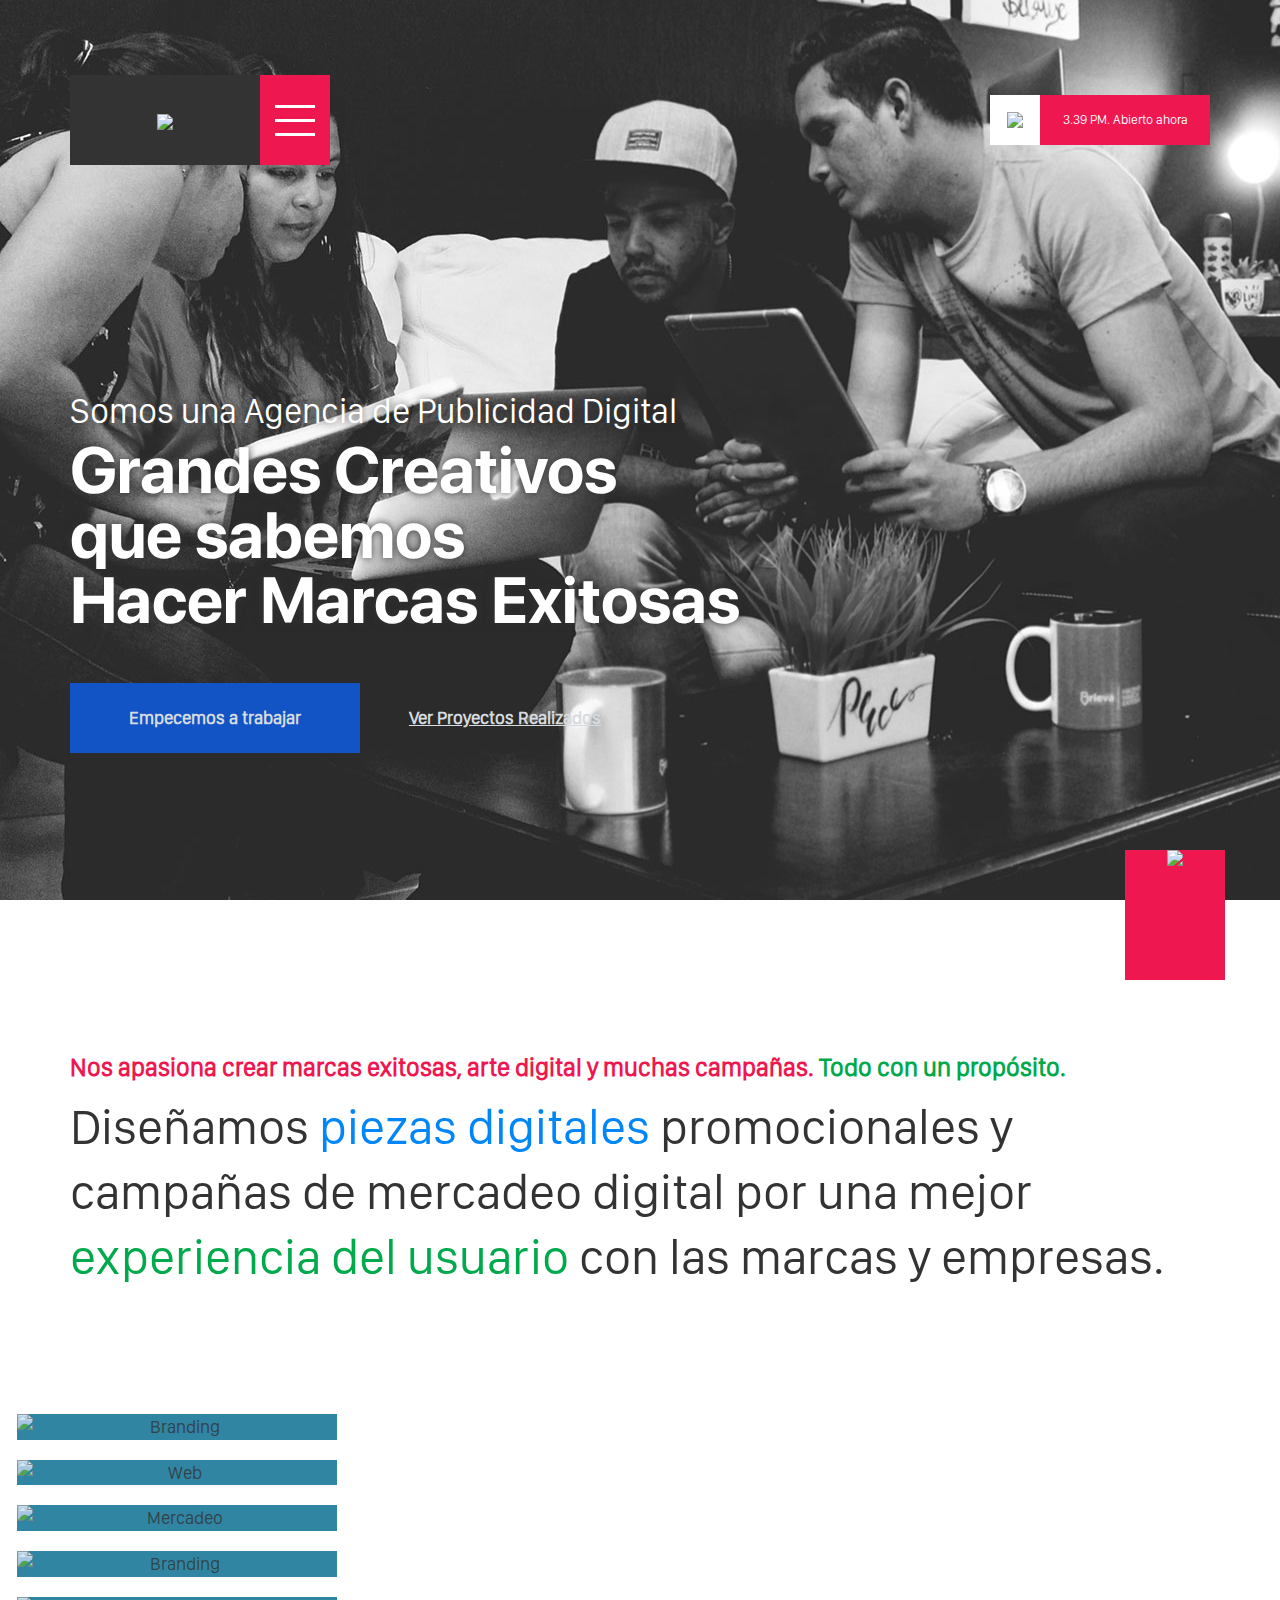
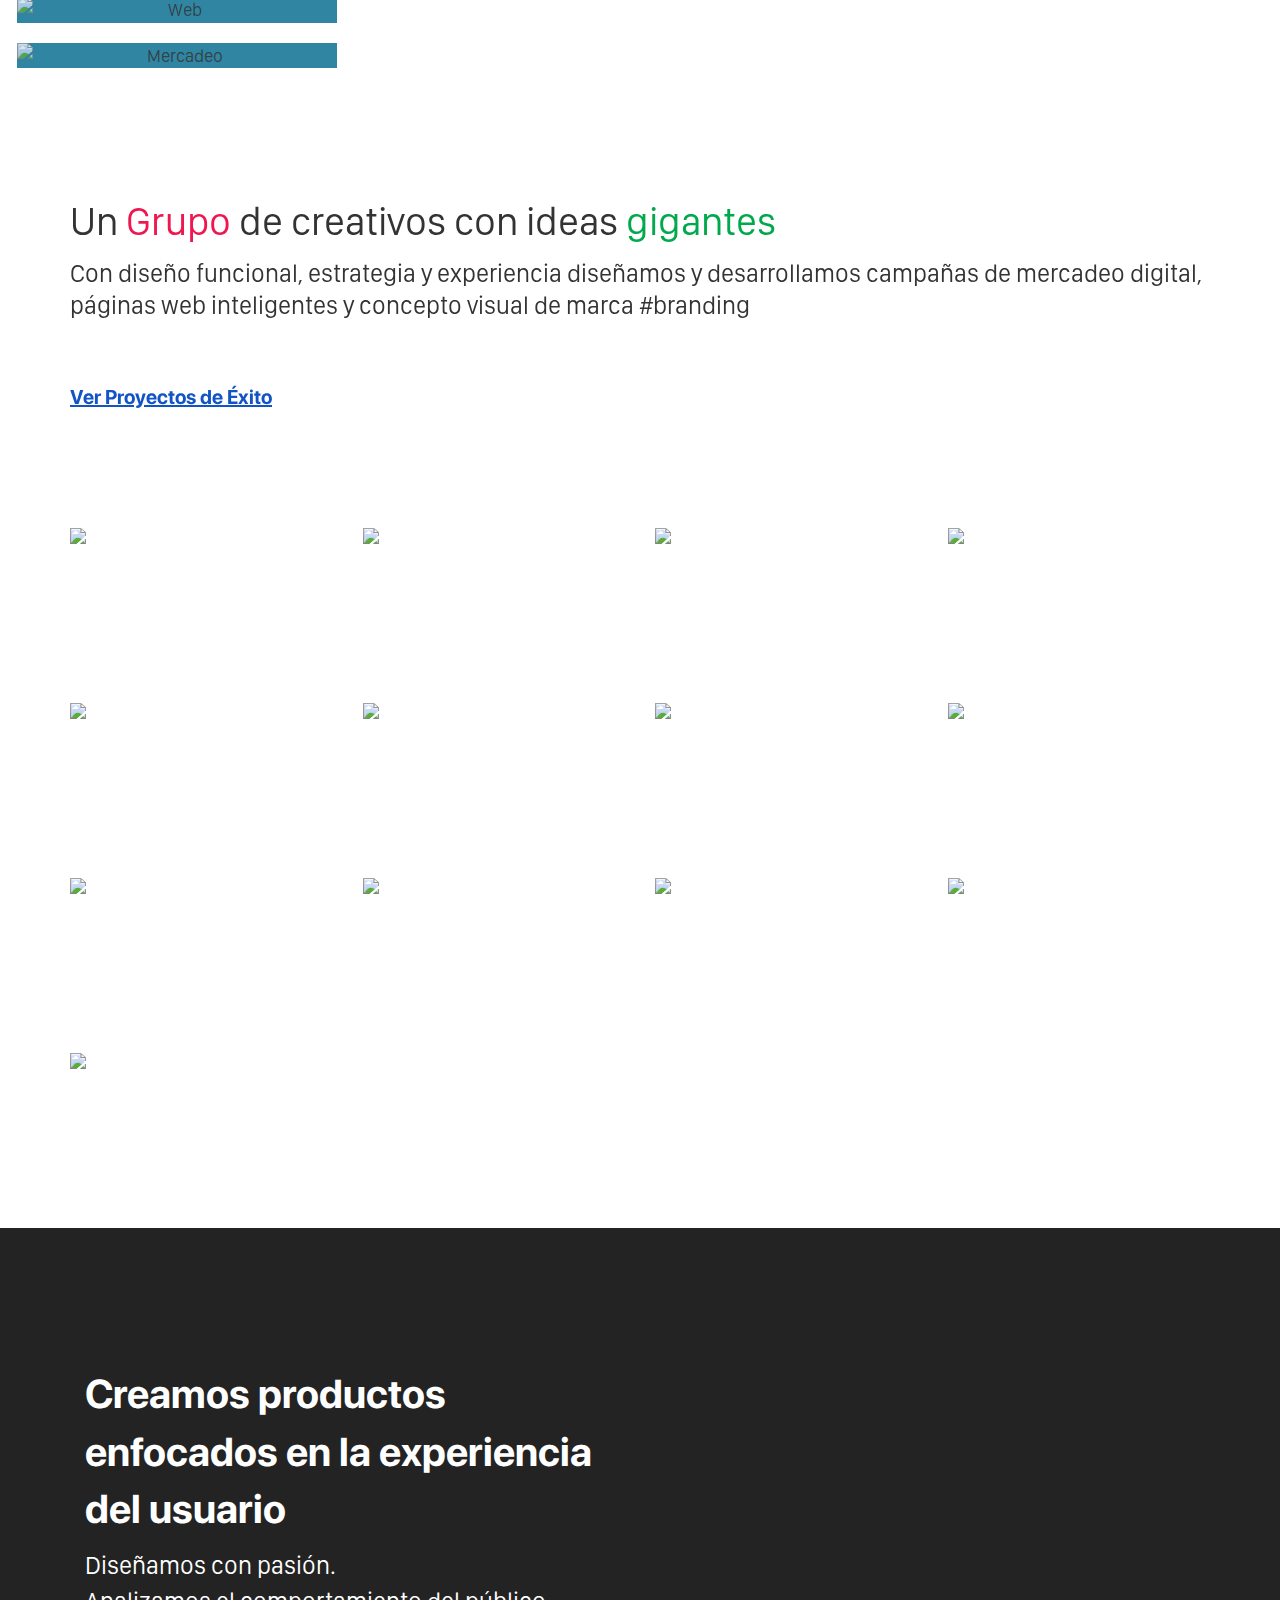
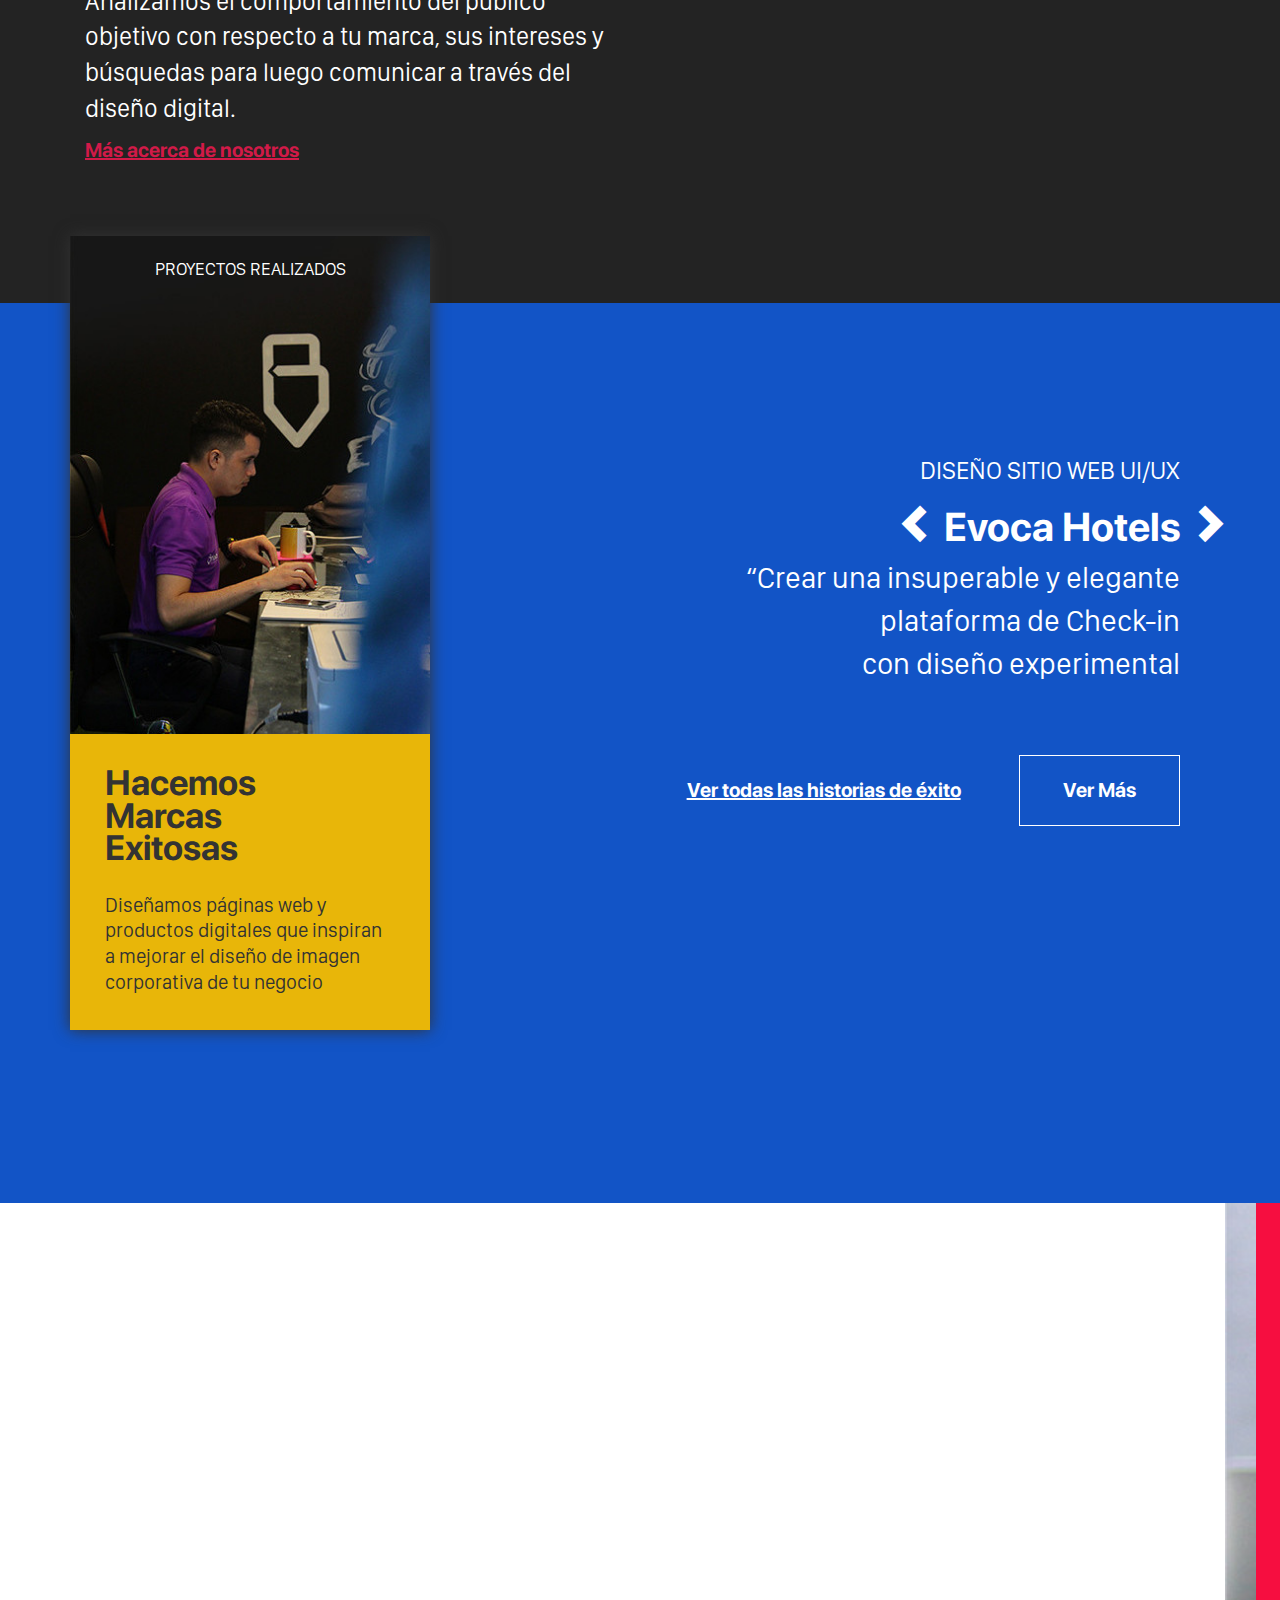
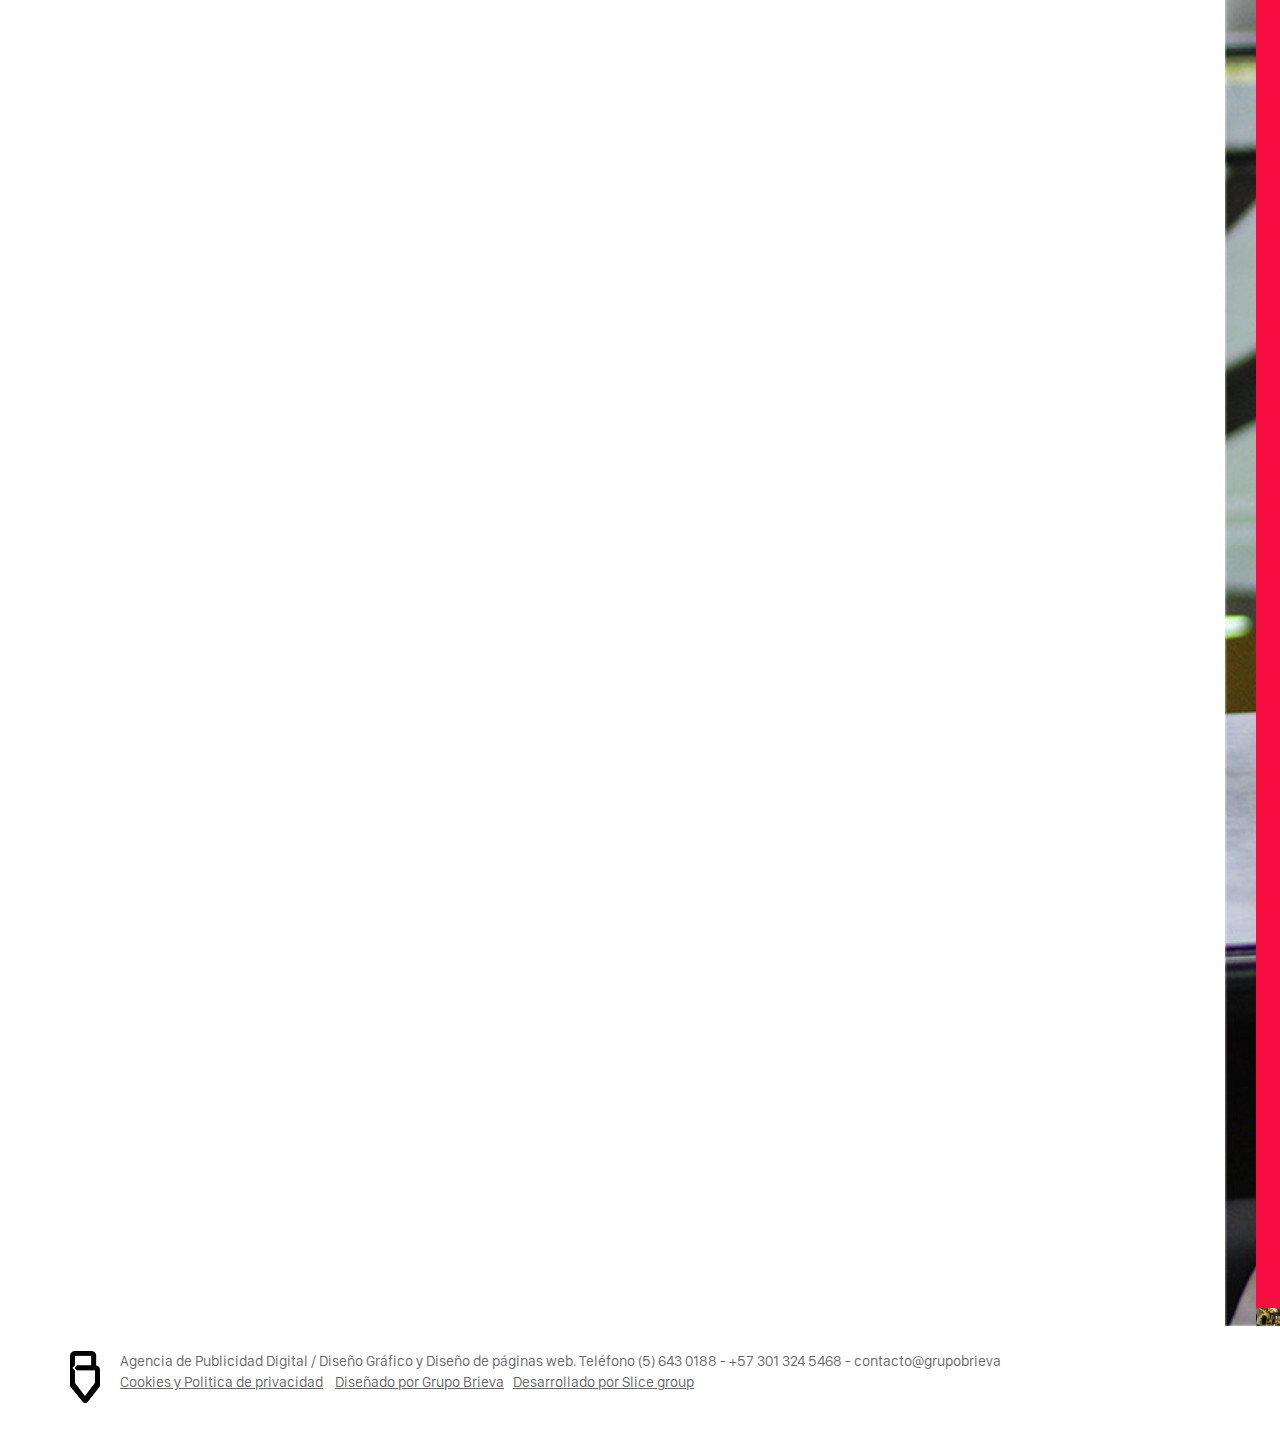
==== commit 0b2aea9b: "cambios antes del merge" ====
--- a/index.html
+++ b/index.html
@@ -63,7 +63,7 @@
         			<a class="link-menu" href="digital.html" target="_top">Mercadeo Digital</a><br> 
         			<a class="link-menu" href="services.html" target="_top">Servicios</a><br>
         			<a class="link-menu" href="blog.html" target="_top">Notas para la Comunidad</a><br>
-        			<a class="link-menu" href="#contactos">Contactos</a><br>
+        			<a class="link-menu" data-toggle="modal" data-target="#contact" data-original-title>Contactos</a><br>
         			
         			<div id="menu-redes">
         				<a class="link-menu" href="https://www.instagram.com/grupobrieva/" target="_blank">INSTAGRAM</a> 
@@ -409,6 +409,57 @@
 			</div><!-- /.footer-cont -->			
 		</div><!-- /.container -->	
 	</footer><!-- FOOTER -->
+
+
+	<!-- ************************
+	MODAL CONTACTOS
+	************************ -->
+	<div class="modal fade" id="contact" tabindex="-1" role="dialog" aria-labelledby="contactLabel" aria-hidden="true">
+		<div class="modal-dialog">
+			<div class="panel panel-primary">
+				<div class="panel-heading">
+					<button type="button" class="close" data-dismiss="modal" aria-hidden="true">×</button>
+					<h4 class="panel-title" id="contactLabel"><span class="glyphicon glyphicon-info-sign"></span> Any questions? Feel free to contact us.</h4>
+				</div>
+				<form action="#" method="post" accept-charset="utf-8">
+					<div class="modal-body">
+						<div class="row">
+							<div class="col-lg-6 col-md-6 col-sm-6" style="padding-bottom: 10px;">
+								<input class="form-control" name="firstname" placeholder="Firstname" type="text" required autofocus />
+							</div>
+							<div class="col-lg-6 col-md-6 col-sm-6" style="padding-bottom: 10px;">
+								<input class="form-control" name="lastname" placeholder="Lastname" type="text" required />
+							</div>
+						</div>
+						<div class="row">
+							<div class="col-lg-12 col-md-12 col-sm-12" style="padding-bottom: 10px;">
+								<input class="form-control" name="email" placeholder="E-mail" type="text" required />
+							</div>
+						</div>
+						<div class="row">
+							<div class="col-lg-12 col-md-12 col-sm-12" style="padding-bottom: 10px;">
+								<input class="form-control" name="subject" placeholder="Subject" type="text" required />
+							</div>
+						</div>
+						<div class="row">
+							<div class="col-lg-12 col-md-12 col-sm-12">
+								<textarea style="resize:vertical;" class="form-control" placeholder="Message..." rows="6" name="comment" required></textarea>
+							</div>
+						</div>
+					</div>  
+					<div class="panel-footer" style="margin-bottom:-14px;">
+						<input type="submit" class="btn btn-success" value="Send"/>
+						<!--<span class="glyphicon glyphicon-ok"></span>-->
+						<input type="reset" class="btn btn-danger" value="Clear" />
+						<!--<span class="glyphicon glyphicon-remove"></span>-->
+						<button style="float: right;" type="button" class="btn btn-default btn-close" data-dismiss="modal">Close</button>
+					</div>
+				</div>
+			</div>
+		</div>
+	</div>
+	<!-- MODAL CONTACTOS -->
+
 	<!-- *******************
 		Core JS 
 	*********************-->
--- a/assets/css/style.css
+++ b/assets/css/style.css
@@ -15,6 +15,7 @@
 - FOOTER
 - HEADER
 - MERCADEO
+- MODAL
 - SEARCH / BUSCADOR DOMINIOS
 - SERVICIO / SERVICES
 - SLICK
@@ -1597,7 +1598,7 @@
 }
 #tu-dominio a{
   color: white;
-  text-decoration: underline;
+  text-decoration: none;
 }
 #tu-dominio a:hover{
   color: #0086f8;
@@ -1606,7 +1607,7 @@
 
 /*Burger Button*/
 #burger-button {
-  background-color: #000000;
+  background-color: #EF174F; /*Aquí debe ir un color #000000 pero el cliente pidió cambiarle*/
   cursor: pointer;
   display: -webkit-box;
   display: -ms-flexbox;
@@ -1624,7 +1625,7 @@
           transition-duration: .5s; 
 }
 #burger-button:hover {
-  background-color: #EF174F;
+  background-color: #b8123d;
   cursor: pointer;
   -webkit-transition-duration: .5s;
        -o-transition-duration: .5s;
@@ -2178,7 +2179,8 @@
   -webkit-transition: all ease 2s !important;
   -o-transition: all ease 2s !important;
   transition: all ease 2s !important;
-}.slick-center figure.effect-duke img {
+}
+.slick-center figure.effect-duke img {
   cursor: pointer;
   opacity: 0.1;
   -webkit-transform: scale3d(2,2,1);
@@ -2195,14 +2197,15 @@
   margin: 2rem;
   padding: 3rem;
   text-transform: none;
-  opacity: 0;
-  -webkit-transform: scale3d(0.8,0.8,1);
+  opacity: 0;/*Cambiado aquí*/
   transform: scale3d(0.8,0.8,1);
-  -webkit-transform-origin: 50% -100%;
-  -ms-transform-origin: 50% -100%;
-      transform-origin: 50% -100%;
-  -webkit-transition: all ease .7s !important;
-  -o-transition: all ease .7s !important;
+  transform-origin: 50% -100%;/*Cambiado aquí*/
+  transition: all ease .7s !important;
+}
+.slick-center figure.effect-duke div {
+  cursor: pointer;
+  opacity: 1;
+  transform: scale3d(1,1,1);
   transition: all ease .7s !important;
 }
 figure.effect-duke div .texto1 {
@@ -2228,15 +2231,6 @@
   margin-top: 0.7rem;
 }
 
-.slick-center figure.effect-duke div {
-  cursor: pointer;
-  opacity: 1;
-  -webkit-transform: scale3d(1,1,1);
-  transform: scale3d(1,1,1);
-  -webkit-transition: all ease .7s !important;
-  -o-transition: all ease .7s !important;
-  transition: all ease .7s !important;
-}
 /*=========== SLICK =============*/
 
 
@@ -2758,57 +2752,6 @@
   }
   #web-ejemplos .item {
     height: 70vh;
-
-  }
-
-  #exitos-galeria .mb-10{
-    margin-top: 0;
-  }
-  #aboutus-rrss{
-    margin-top: 0;
-    height: 18rem!important;
-
-  }
-  
-  #contactos div.contactos-services-cont div.wip{
-    padding-top: 6rem;
-    height: 40rem;
-  }
-  .formulario input.btn{
-    width: 30%;
-    font-size: 2.5rem;
-  }
-
-  .formulario input.campo{
-    font-size: 2.5rem;
-  }
-
-  #compartir .texto-1_7{
-    font-size: 1.9rem;
-  }
-  #reseva{
-    margin-top: -12rem;
-  }
-  #cta1 .cta-cont{
-    margin-top: -8rem;
-  }
-  #blog-art .mt-3{
-    margin-top: 7rem;
-  }
-  #header-blog-texto{
-    margin-top: 30rem;
-  }
-  #header-blog-texto .color-verde{
-    font-size: 3.6rem;
-  }
-  #header-blog-texto .texto-6_5{
-    margin-top: 10rem;
-  }
-  .formulari-brie{
-    margin-top: -20rem;
-  }
-   #button-blog{
-    margin-top: 15rem;
   }
 }
 /*Fin Celular*/
@@ -2830,7 +2773,6 @@
   #cont-texto {
     margin-top: 14%;
   }
-    
 }
 /*Fin Laptop pequeña*/
 
@@ -2842,7 +2784,6 @@
   #cont-texto {
     margin-top: 14%;
   }
-
 }
 /*Fin Laptop*/
 
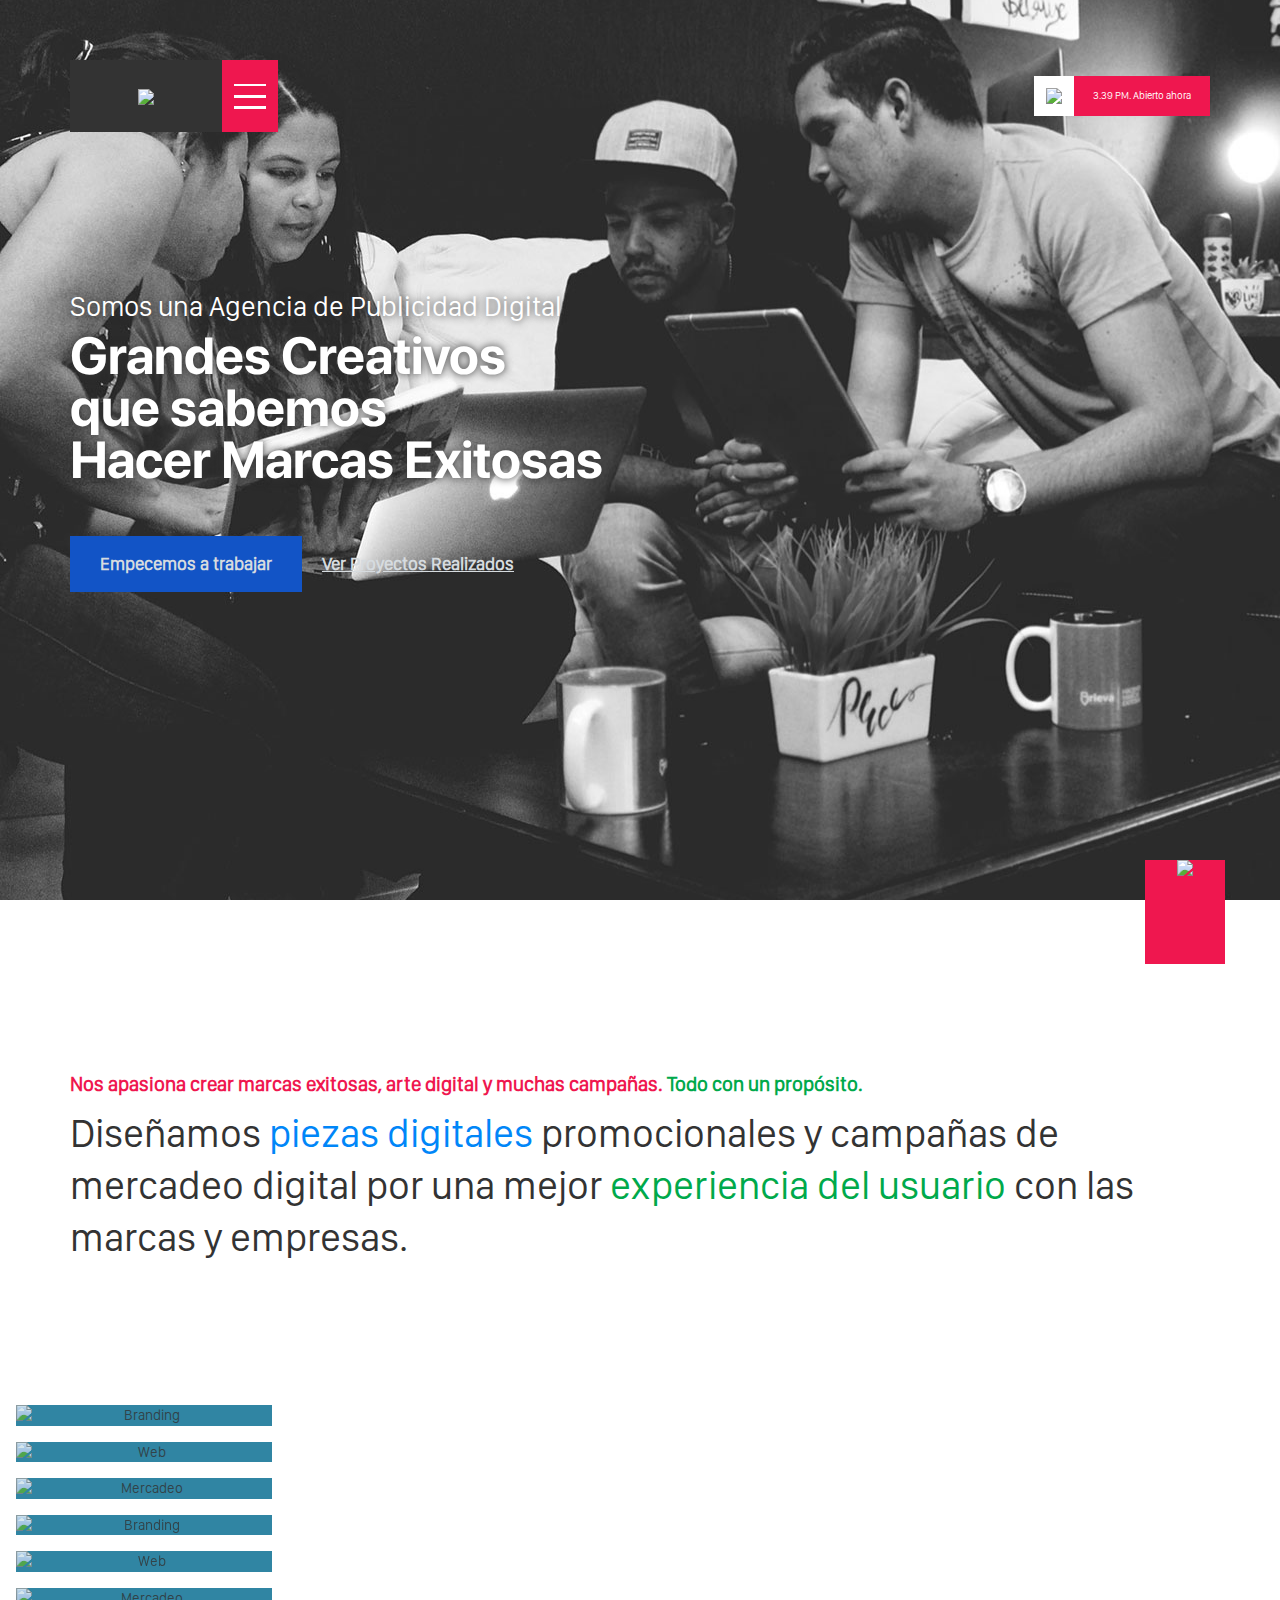
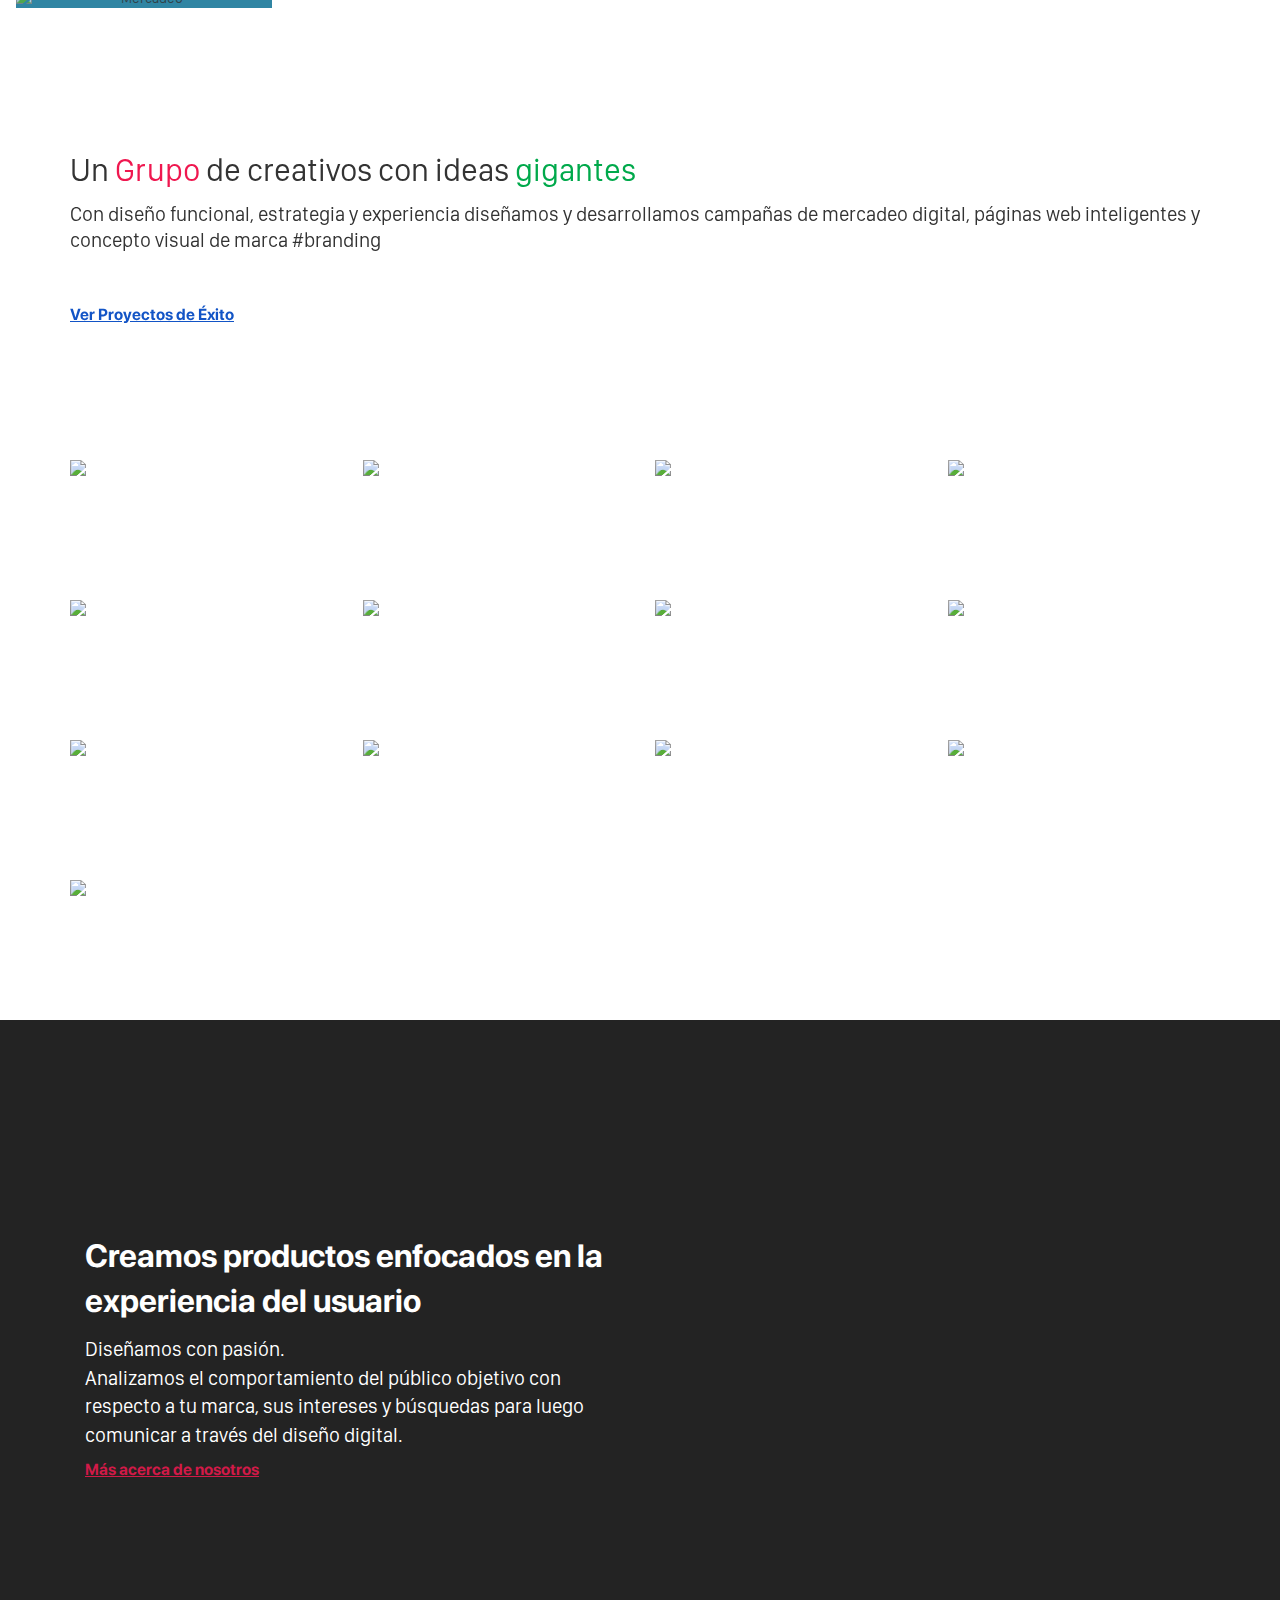
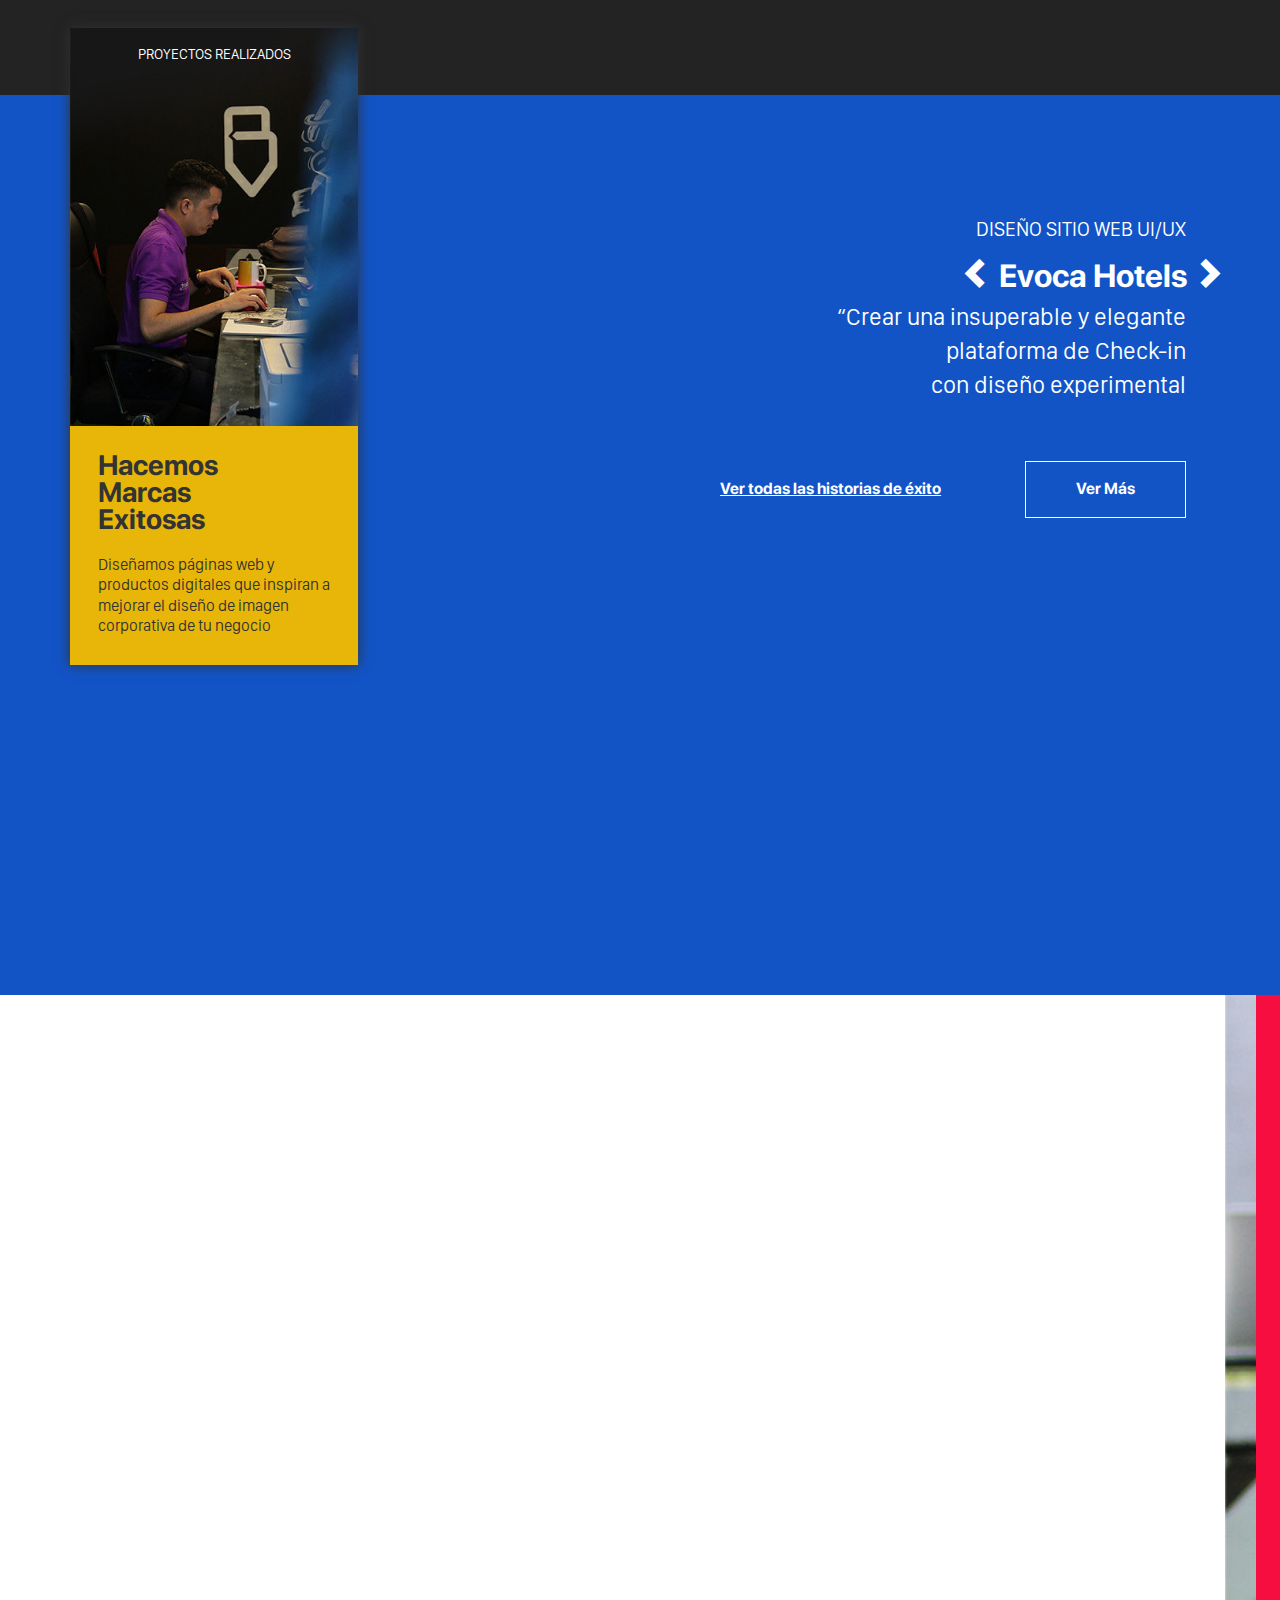
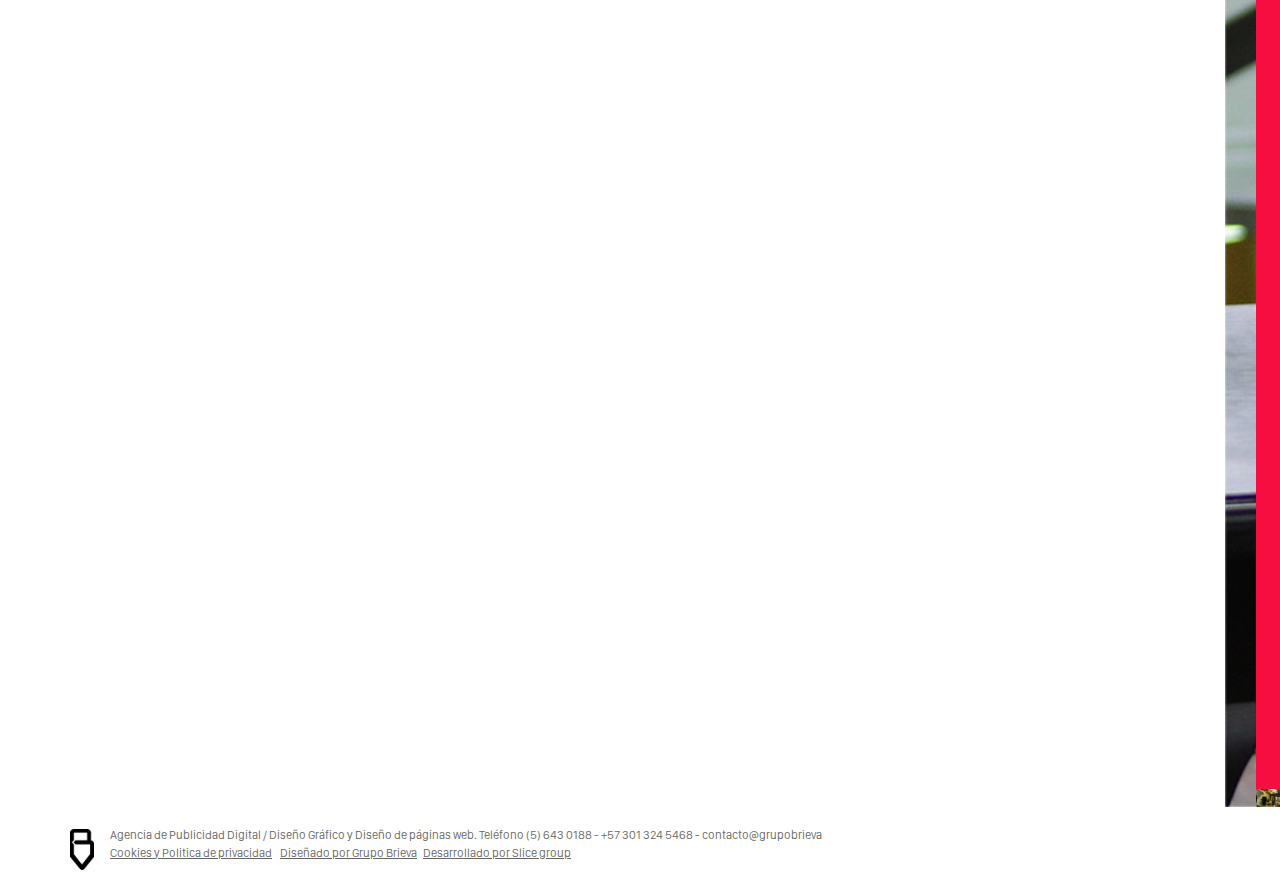
==== commit 646409d3: "Modal de contactos" ====
--- a/index.html
+++ b/index.html
@@ -414,50 +414,28 @@
 	<!-- ************************
 	MODAL CONTACTOS
 	************************ -->
-	<div class="modal fade" id="contact" tabindex="-1" role="dialog" aria-labelledby="contactLabel" aria-hidden="true">
-		<div class="modal-dialog">
-			<div class="panel panel-primary">
-				<div class="panel-heading">
-					<button type="button" class="close" data-dismiss="modal" aria-hidden="true">×</button>
-					<h4 class="panel-title" id="contactLabel"><span class="glyphicon glyphicon-info-sign"></span> Any questions? Feel free to contact us.</h4>
-				</div>
-				<form action="#" method="post" accept-charset="utf-8">
-					<div class="modal-body">
-						<div class="row">
-							<div class="col-lg-6 col-md-6 col-sm-6" style="padding-bottom: 10px;">
-								<input class="form-control" name="firstname" placeholder="Firstname" type="text" required autofocus />
-							</div>
-							<div class="col-lg-6 col-md-6 col-sm-6" style="padding-bottom: 10px;">
-								<input class="form-control" name="lastname" placeholder="Lastname" type="text" required />
-							</div>
-						</div>
-						<div class="row">
-							<div class="col-lg-12 col-md-12 col-sm-12" style="padding-bottom: 10px;">
-								<input class="form-control" name="email" placeholder="E-mail" type="text" required />
-							</div>
-						</div>
-						<div class="row">
-							<div class="col-lg-12 col-md-12 col-sm-12" style="padding-bottom: 10px;">
-								<input class="form-control" name="subject" placeholder="Subject" type="text" required />
-							</div>
-						</div>
-						<div class="row">
-							<div class="col-lg-12 col-md-12 col-sm-12">
-								<textarea style="resize:vertical;" class="form-control" placeholder="Message..." rows="6" name="comment" required></textarea>
-							</div>
-						</div>
-					</div>  
-					<div class="panel-footer" style="margin-bottom:-14px;">
-						<input type="submit" class="btn btn-success" value="Send"/>
-						<!--<span class="glyphicon glyphicon-ok"></span>-->
-						<input type="reset" class="btn btn-danger" value="Clear" />
-						<!--<span class="glyphicon glyphicon-remove"></span>-->
-						<button style="float: right;" type="button" class="btn btn-default btn-close" data-dismiss="modal">Close</button>
-					</div>
-				</div>
-			</div>
-		</div>
+	<!-- Modal -->
+	<div id="contact" class="modal fade" role="dialog">
+	  <div class="modal-dialog">
+
+	    <!-- Modal content-->
+	    <div class="modal-content">
+	      <div class="modal-header">
+	        <button type="button" class="close" data-dismiss="modal">&times;</button>
+	        <h4 class="modal-title">Empecemos a <br>construir tu proyecto</h4>
+	        <p>Gana tiempo y compártenos la siguiente información.<br>Te contactaremos de inmediato.</p>
+	      </div>
+	      <div class="modal-body">
+	        <p>Some text in the modal.</p>
+	      </div>
+	      <div class="modal-footer">
+	        
+	      </div>
+	    </div>
+
+	  </div>
 	</div>
+	
 	<!-- MODAL CONTACTOS -->
 
 	<!-- *******************
--- a/assets/css/style.css
+++ b/assets/css/style.css
@@ -155,7 +155,6 @@
   -webkit-box-pack: center;
       -ms-flex-pack: center;
           justify-content: center;
-
 }
 .btn-azul {
   background-color: #1254c6;
@@ -235,7 +234,6 @@
        -o-transition-duration: .4s;
           transition-duration: .4s;
 }
-
 .btn-lg {
   height: 7rem;
   width: 29rem;
@@ -296,8 +294,7 @@
   -webkit-transition:opacity 0.5s ease;
   -o-transition:opacity 0.5s ease;
   transition:opacity 0.5s ease;
-  z-index: 9;
-
+  z-index: 99;
 }
 .ir-arriba:hover,.ir-arriba:active,
 .ir-arriba:focus,.ir-arriba:visited {
@@ -307,7 +304,6 @@
   -o-transition:opacity 0.5s ease;
   transition:opacity 0.5s ease;
 }
-
 .fijo {
   overflow-y: hidden;
 }
@@ -678,7 +674,6 @@
   background-position: center top;
   background-size: cover;
 }
-
 #blog-art a.link-azul-gris {
   color: #999999;
   font-family: sfreg,sans-serif;
@@ -724,7 +719,6 @@
   top: 6rem;
   left: 6rem;  
 }
-
 
 
 /*=========== BLOG / COMUNIDAD =============*/
@@ -1139,7 +1133,6 @@
   background-position: center top;
   background-size: cover;
 }
-
 #compartir a.link-azul-gris {
   color: #999999;
   font-family: sfreg,sans-serif;
@@ -1160,7 +1153,6 @@
   -o-transition: all .5s ease;
   transition: all .5s ease;
 }
-
 /*CASOS DE EXITO - EJEMPLO*/
 
 
@@ -1245,7 +1237,6 @@
   opacity: .5;
   color: black;
 }
-
 /*CONTACTOS*/
 
 
@@ -1362,13 +1353,11 @@
   height: 9rem;
   width: 19rem;
 }
-
 #marca img {
   width: 126px;
   width: 12.6rem;
   height: auto;
 }
-
 #hora {
   background-color: white;
   display: -webkit-box;
@@ -1491,7 +1480,6 @@
   75%  {top: 5rem}
   100% {top: 0.4rem;}
 }
-
 /*Menu*/
 .menu {
   -webkit-box-align: center;
@@ -1604,7 +1592,6 @@
   color: #0086f8;
   cursor: pointer;
 }
-
 /*Burger Button*/
 #burger-button {
   background-color: #EF174F; /*Aquí debe ir un color #000000 pero el cliente pidió cambiarle*/
@@ -1655,7 +1642,6 @@
 #bars span:nth-of-type(3) {
     top: 2.8rem;
 }
-
 /* Animate the top hamburger bar */
 #bars.x .top {
     -webkit-transform: translateY(1.4rem) translateX(0) rotate(45deg);
@@ -1663,7 +1649,6 @@
             transform: translateY(1.4rem) translateX(0) rotate(45deg);
     background: #333;
 }
-
 /* Set the middle hamburger bar's opacity to 0  */
 #bars.x .middle {
     opacity: 0;
@@ -1724,6 +1709,43 @@
 }
 
 /*=========== MERCADEO =============*/
+
+
+/*====================================
+MODAL
+====================================*/
+#contact {
+  background-color: rgba(13,29,109,0.5);
+}
+#contact .close {
+  font-size: 6rem;
+  color: white;
+  opacity: 0.6;
+  transition: all .5s ease;
+}
+#contact .close:hover {
+  opacity: 1;
+  transition: all .5s ease;
+}
+#contact .modal-header {
+  background-image: url('../img/imgmodal.jpg');
+  background-repeat: no-repeat;
+  background-size: 100%;
+}
+#contact .modal-header h4{
+  color: white;
+  font-family: sfpro,sans-serif;
+  font-size: 4rem;
+  margin-top: 20rem;
+}
+#contact .modal-header p{
+  color: white;
+  font-family: sfreg,sans-serif;
+  font-size: 2rem;
+  margin-top: 1rem;
+}
+/*=========== MODAL ================*/
+
 
 /*==================================================
 SEARCH / BUSCADOR DOMINIOS
@@ -2618,7 +2640,7 @@
   }
   #compartir{
     margin-bottom: 5rem;
-    margin-top: 5rem,
+    margin-top: 5rem;
   }
   #team p.texto-1_7 {
     font-size: 2.5rem;
@@ -2684,7 +2706,6 @@
   .contactos-blog{
     margin-top: -5rem;
   }
-  
   .formulario input.campo{
     margin-bottom: 3rem;
     font-size: 2rem;    
@@ -2707,7 +2728,6 @@
   #contactos div.contactos-search-cont div.card p:first-child {
     font-size: 2.5rem;
   }
-
   #card-roja-contactos .contactos-menu-redes a{
    width: 32%;
    font-size: 2.3rem;
@@ -2742,6 +2762,7 @@
   #cont-img{
     margin-top: -8rem;
   }
+}
 /*Fin Celular*/
 
 
@@ -2753,8 +2774,53 @@
   #web-ejemplos .item {
     height: 70vh;
   }
-}
-/*Fin Celular*/
+  #exitos-galeria .mb-10{
+    margin-top: 0;
+  }
+  #aboutus-rrss{
+    margin-top: 0;
+    height: 18rem!important;
+  }
+  #contactos div.contactos-services-cont div.wip{
+    padding-top: 6rem;
+    height: 40rem;
+  }
+  .formulario input.btn{
+    width: 30%;
+    font-size: 2.5rem;
+  }
+  .formulario input.campo{
+    font-size: 2.5rem;
+  }
+  #compartir .texto-1_7{
+    font-size: 1.9rem;
+  }
+  #reseva{
+    margin-top: -12rem;
+  }
+  #cta1 .cta-cont{
+    margin-top: -8rem;
+  }
+  #blog-art .mt-3{
+    margin-top: 7rem;
+  }
+  #header-blog-texto{
+    margin-top: 30rem;
+  }
+  #header-blog-texto .color-verde{
+    font-size: 3.6rem;
+  }
+  #header-blog-texto .texto-6_5{
+    margin-top: 10rem;
+  }
+  .formulari-brie{
+    margin-top: -20rem;
+  }
+   #button-blog{
+    margin-top: 15rem;
+  }
+}
+/*Tablet vertical*/
 
 
 /*Tablet*/
@@ -2773,6 +2839,7 @@
   #cont-texto {
     margin-top: 14%;
   }
+    
 }
 /*Fin Laptop pequeña*/
 
